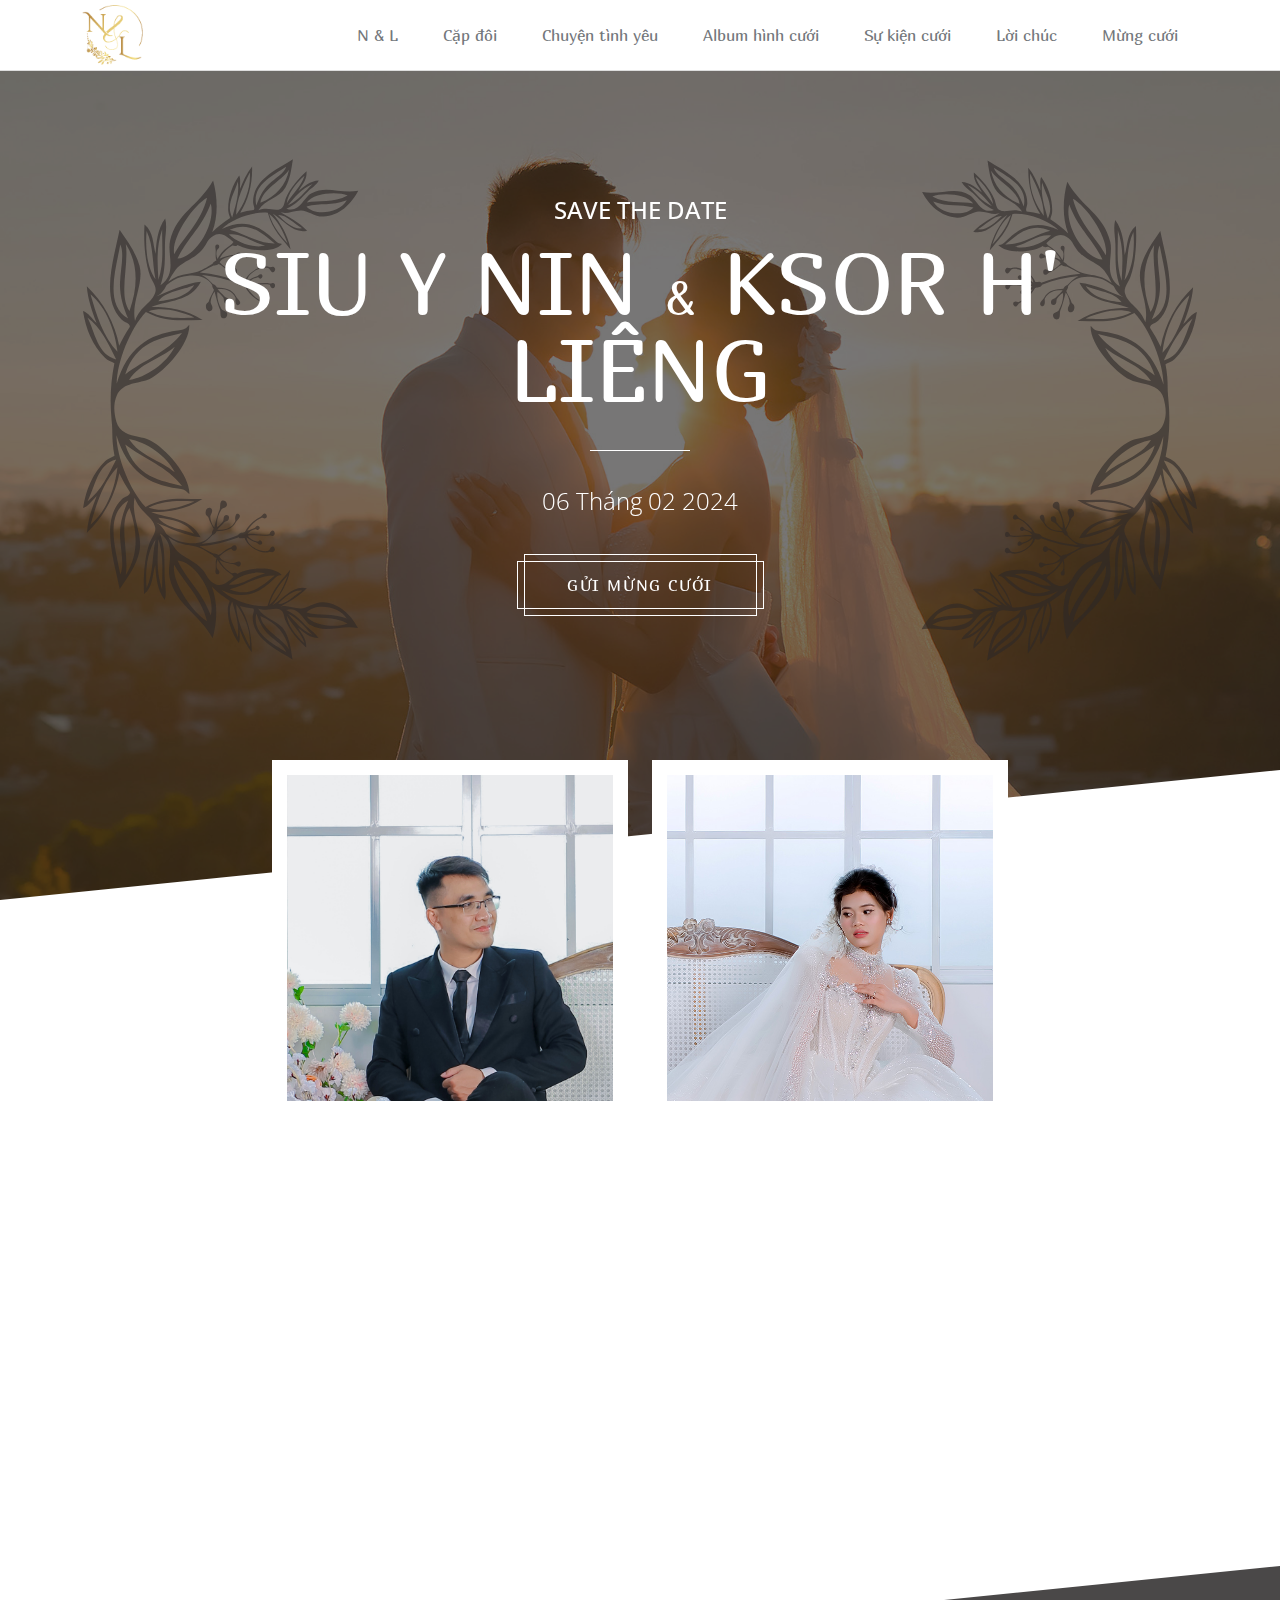
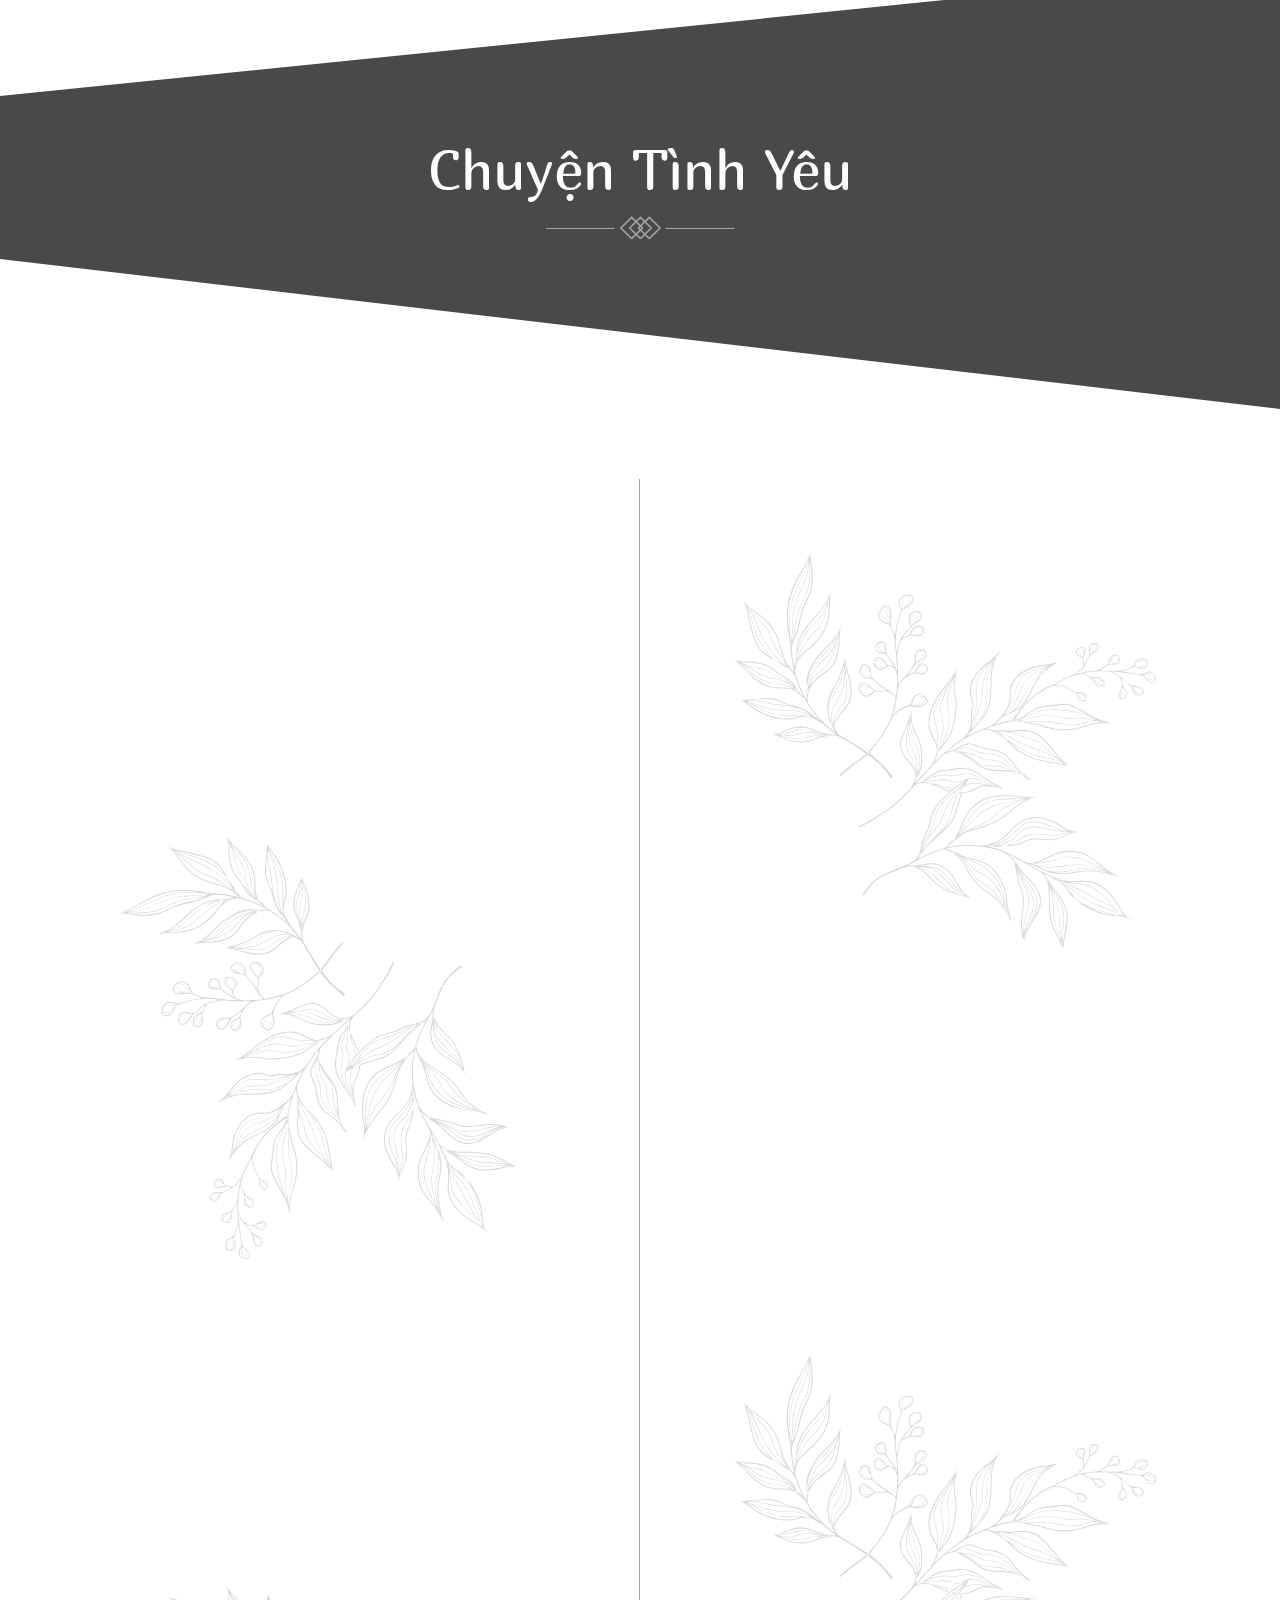
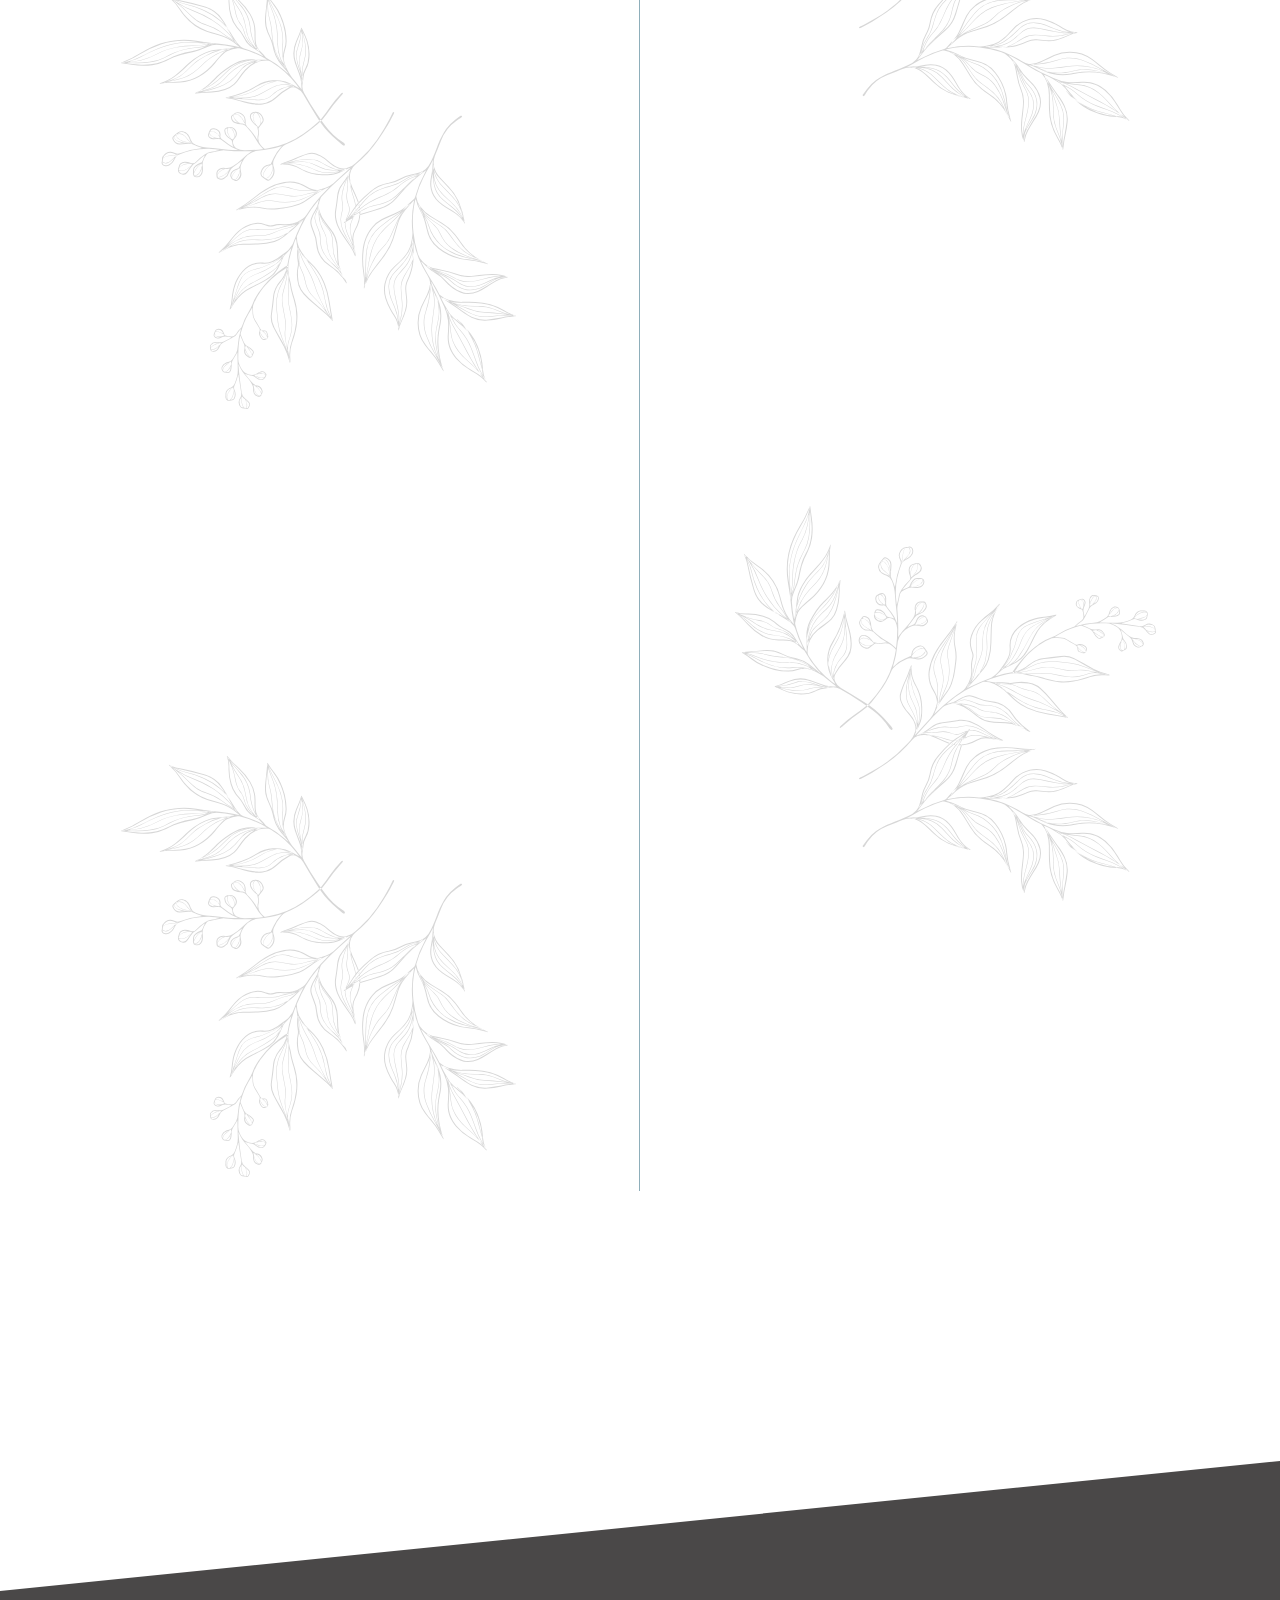
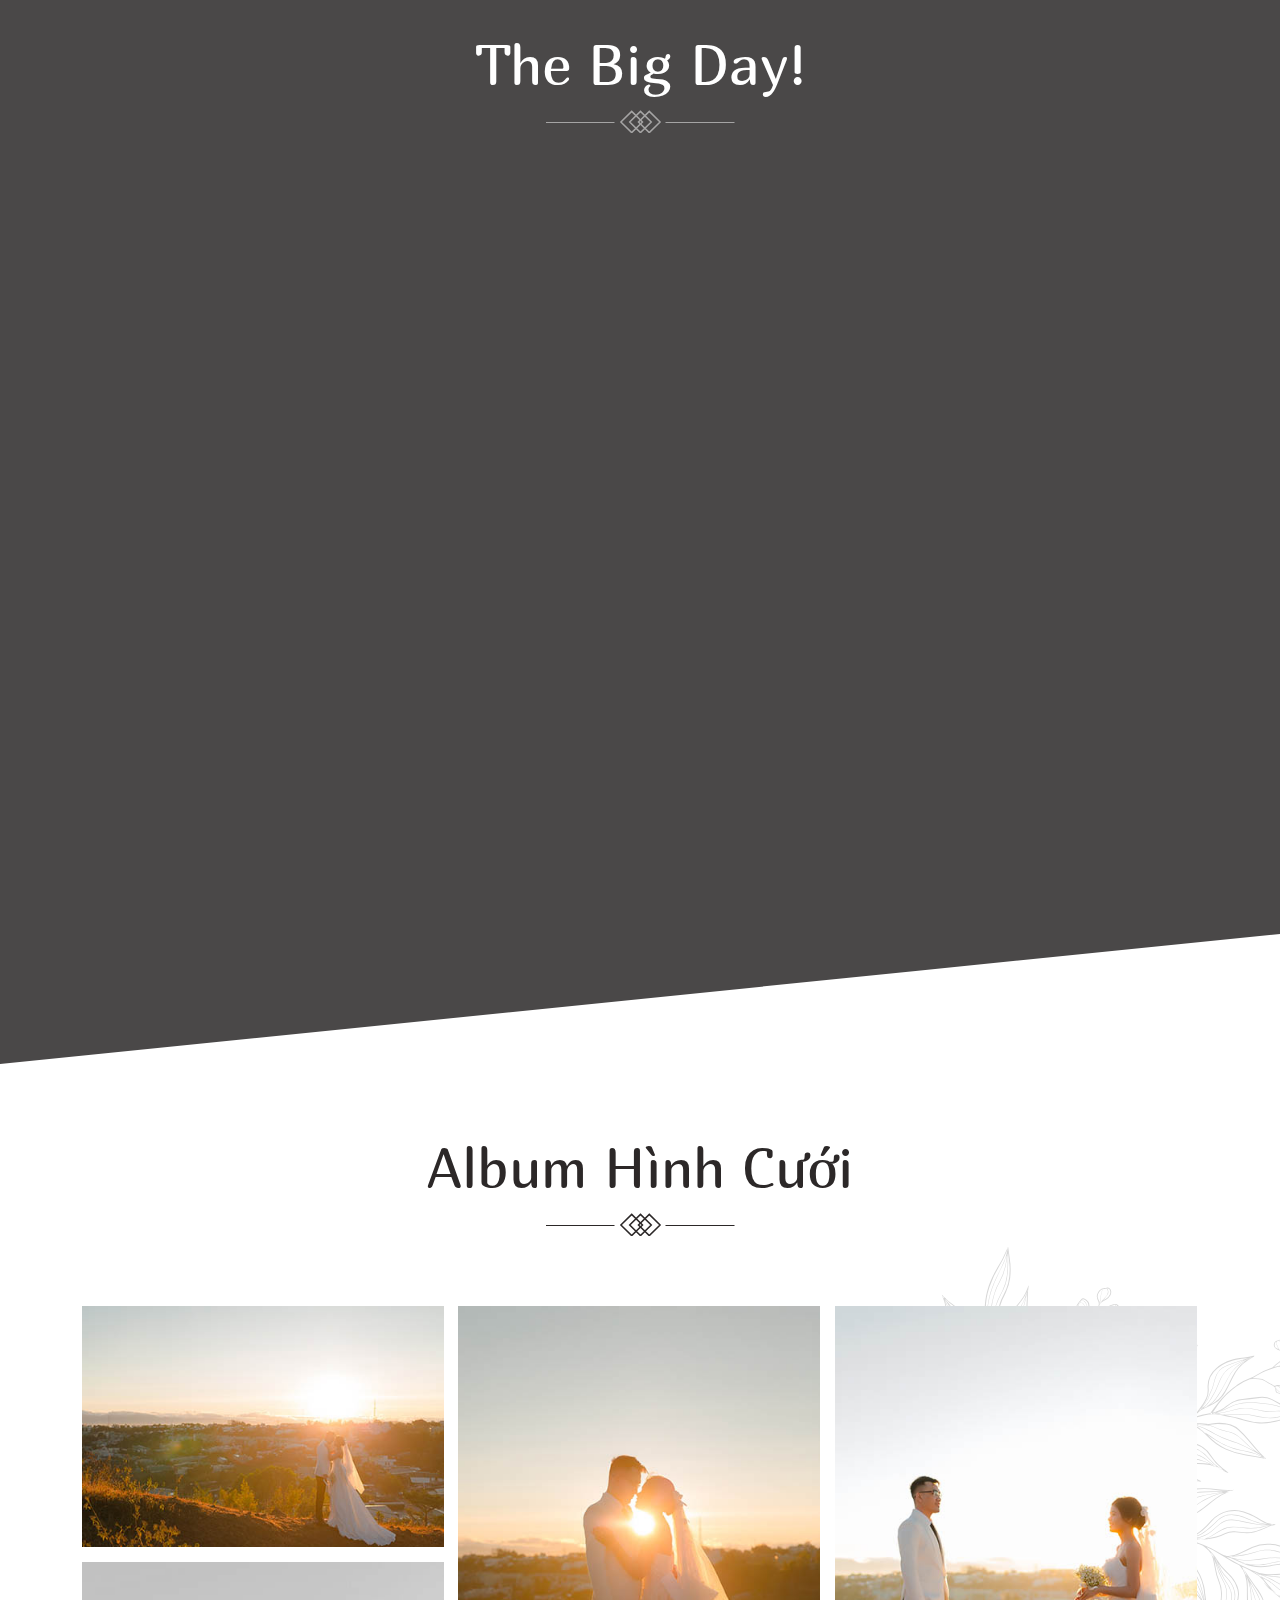
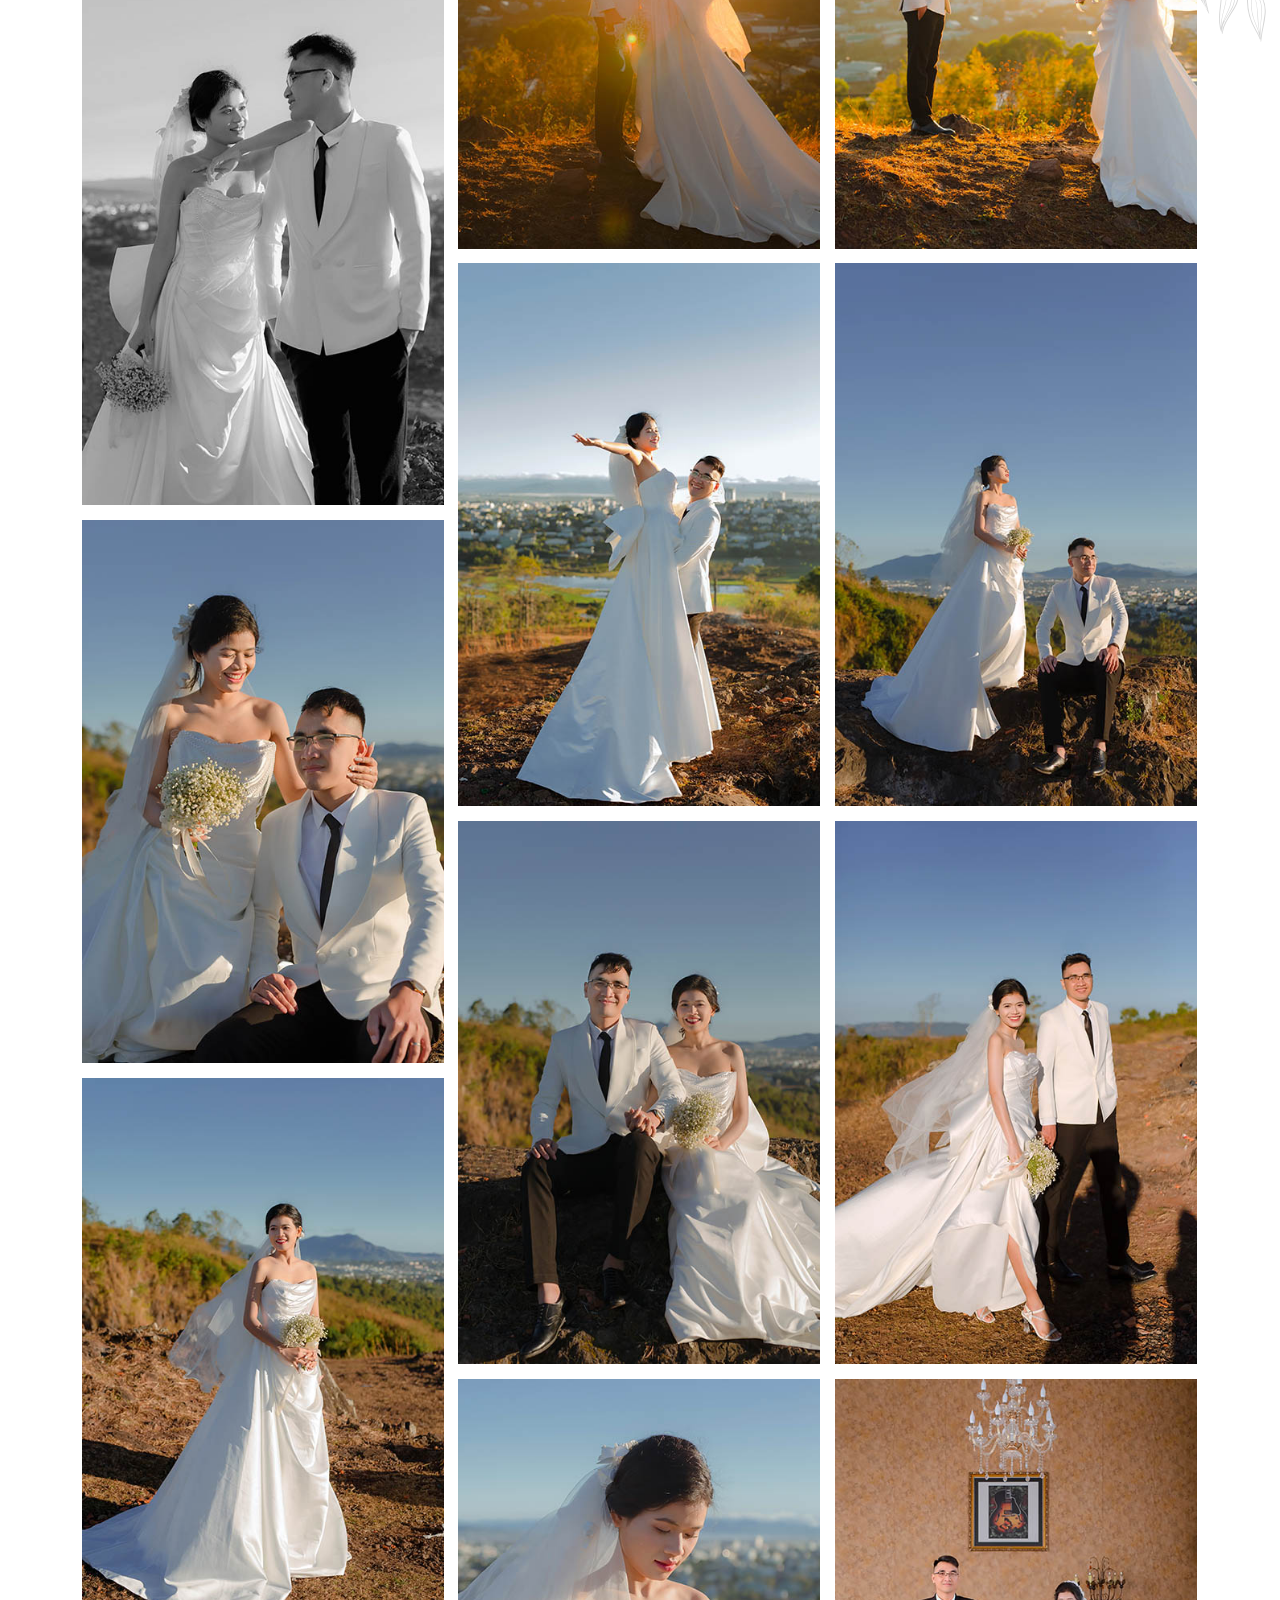
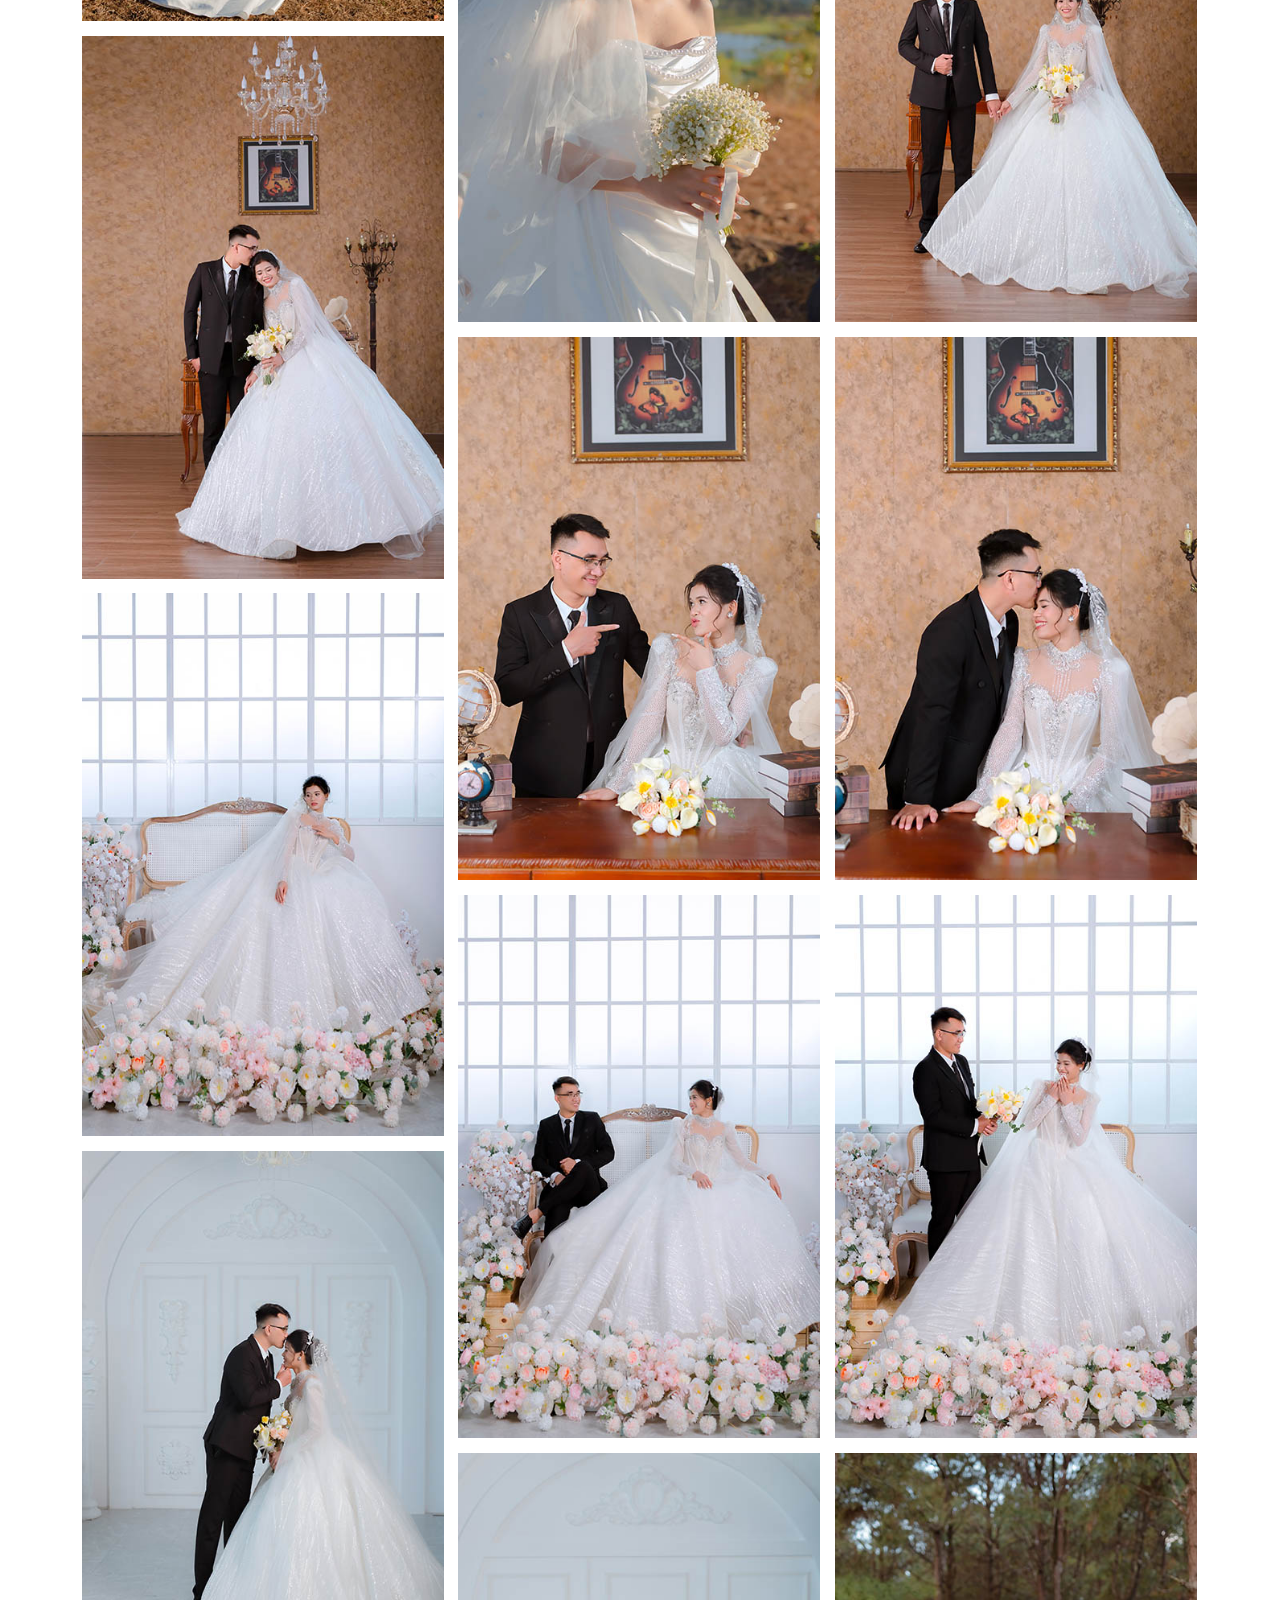
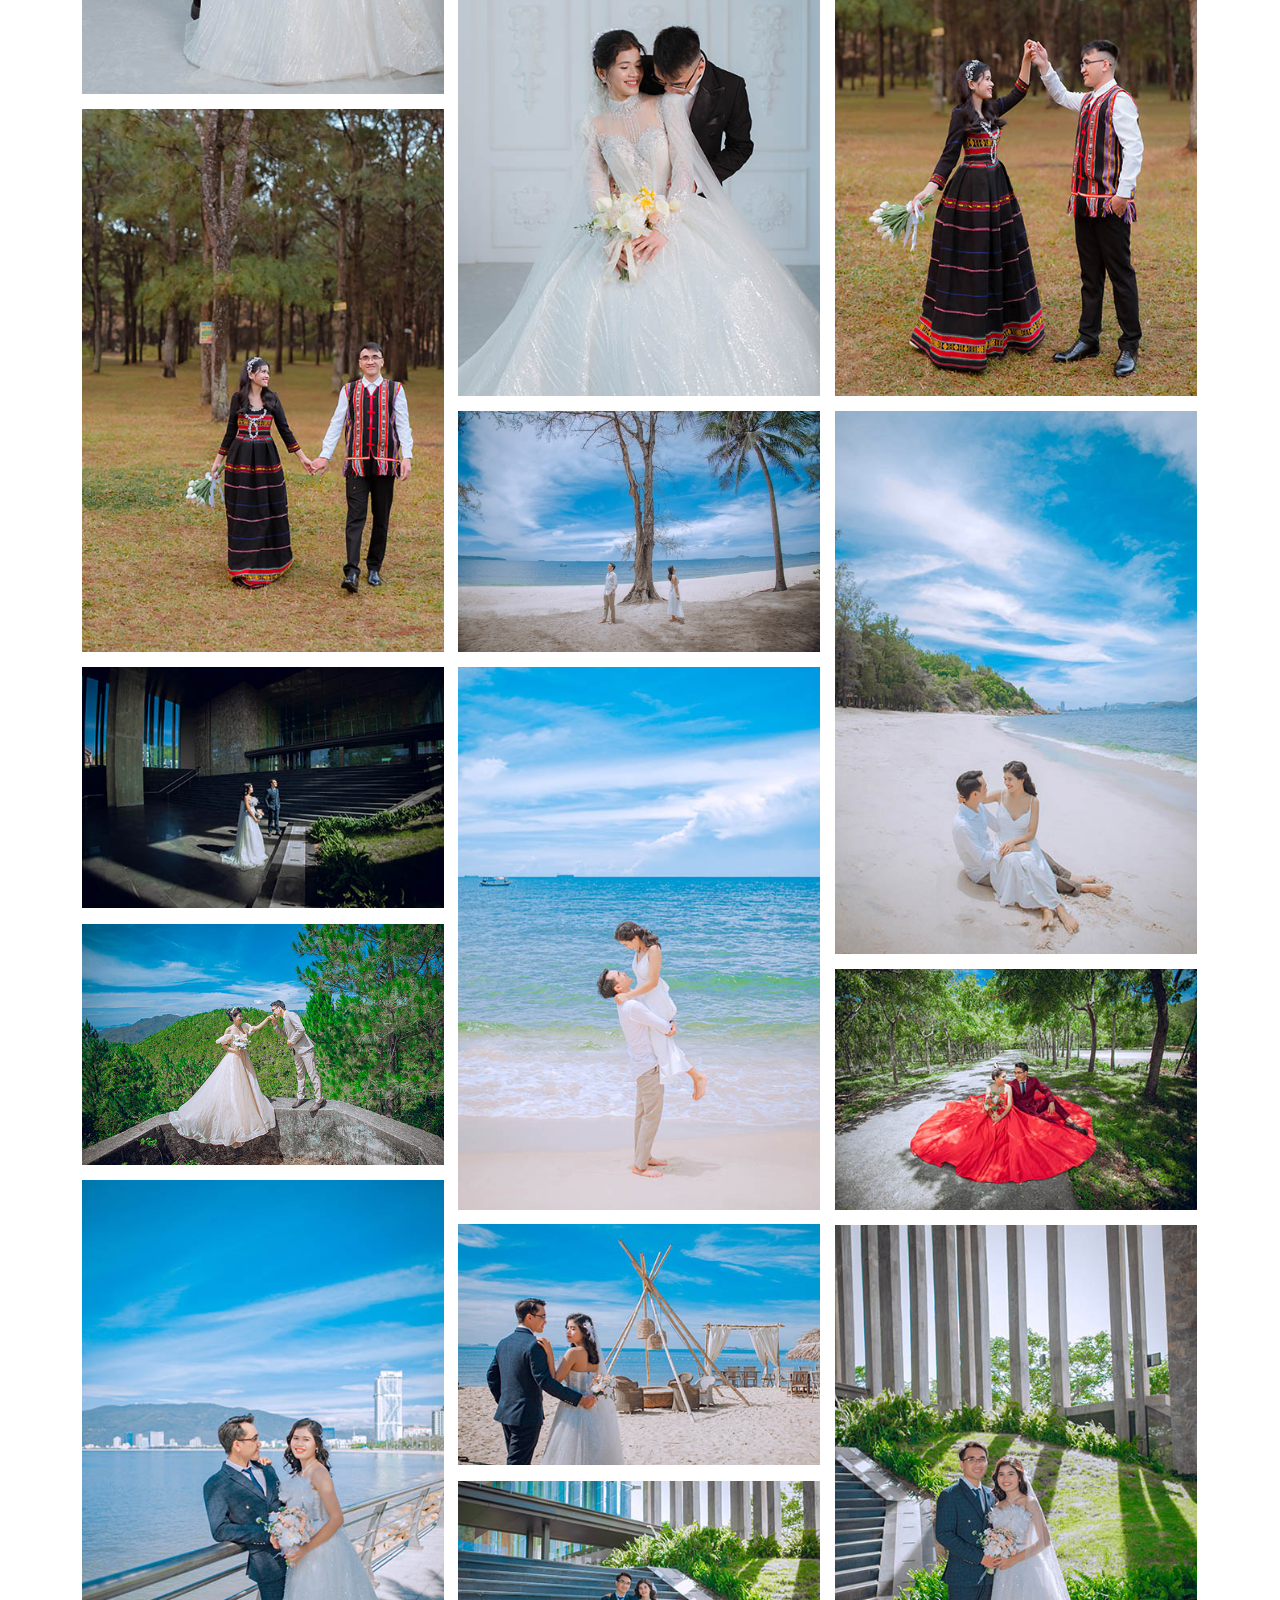
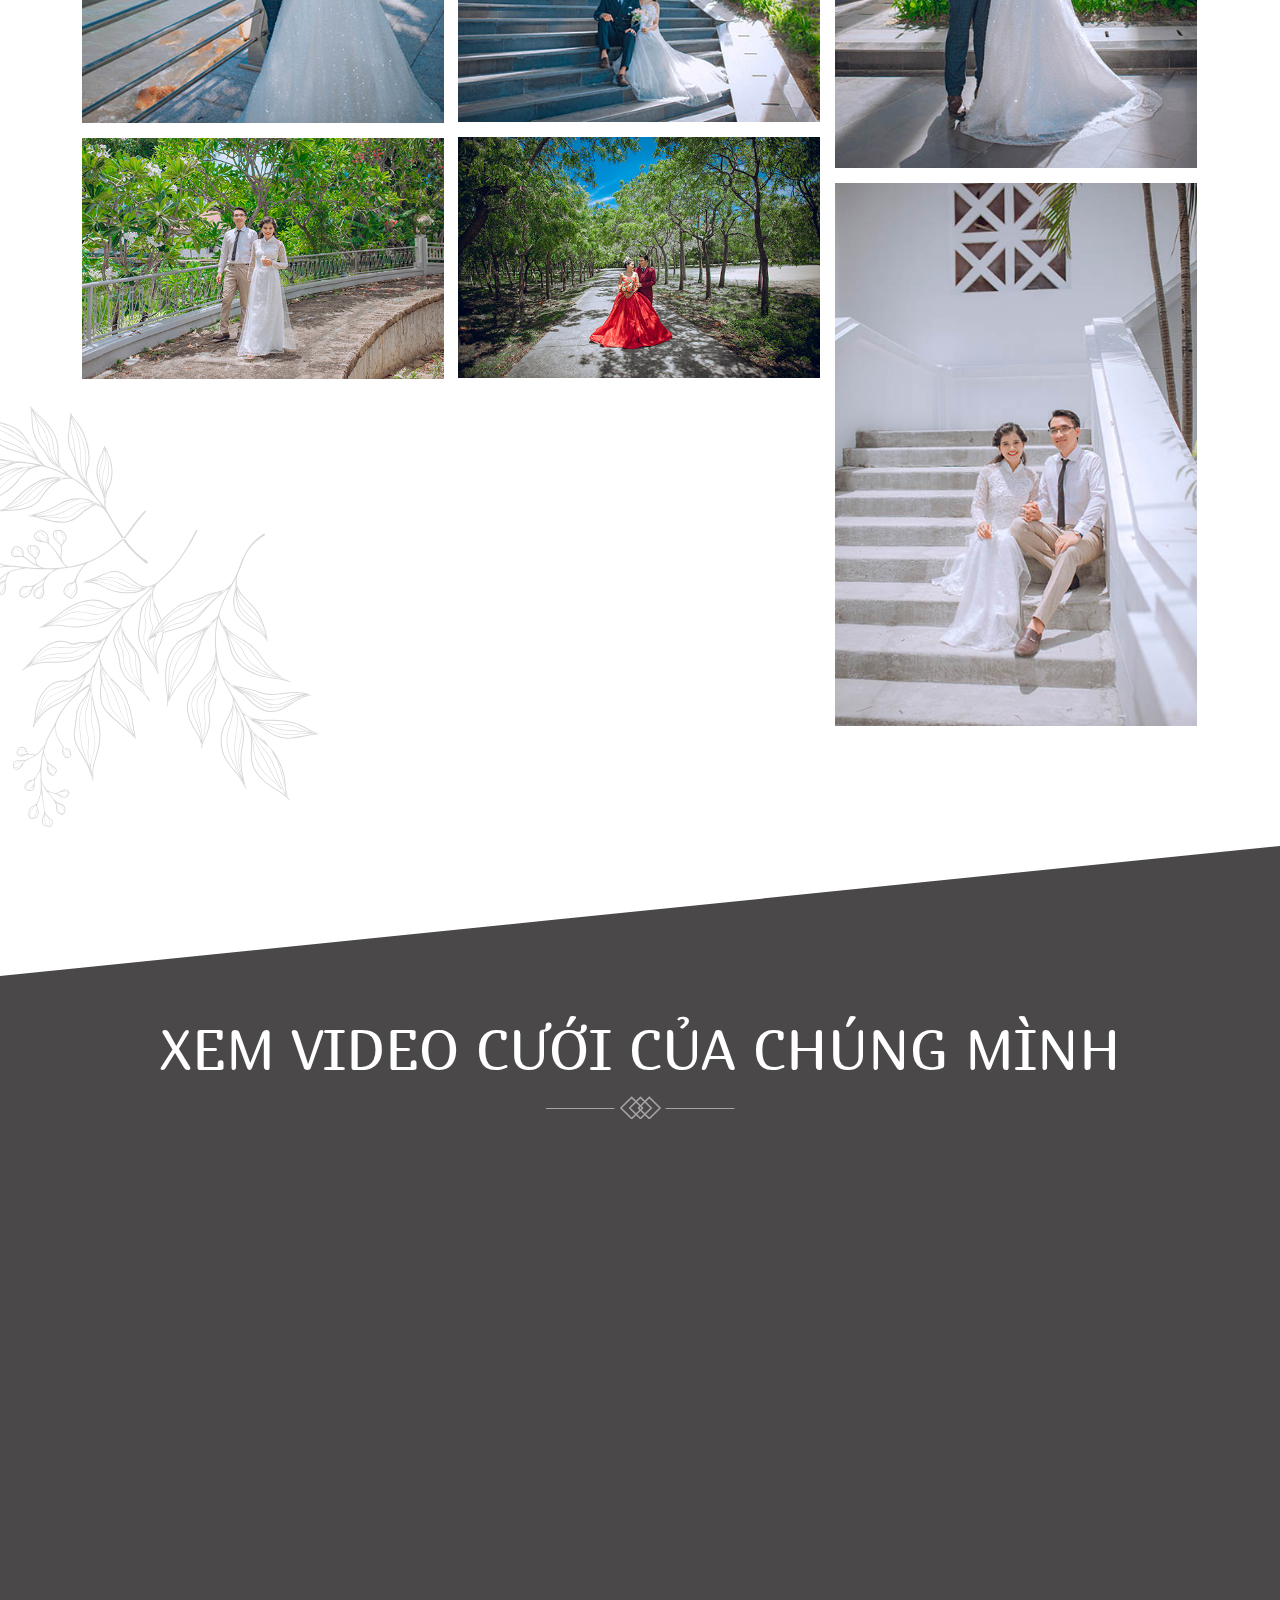
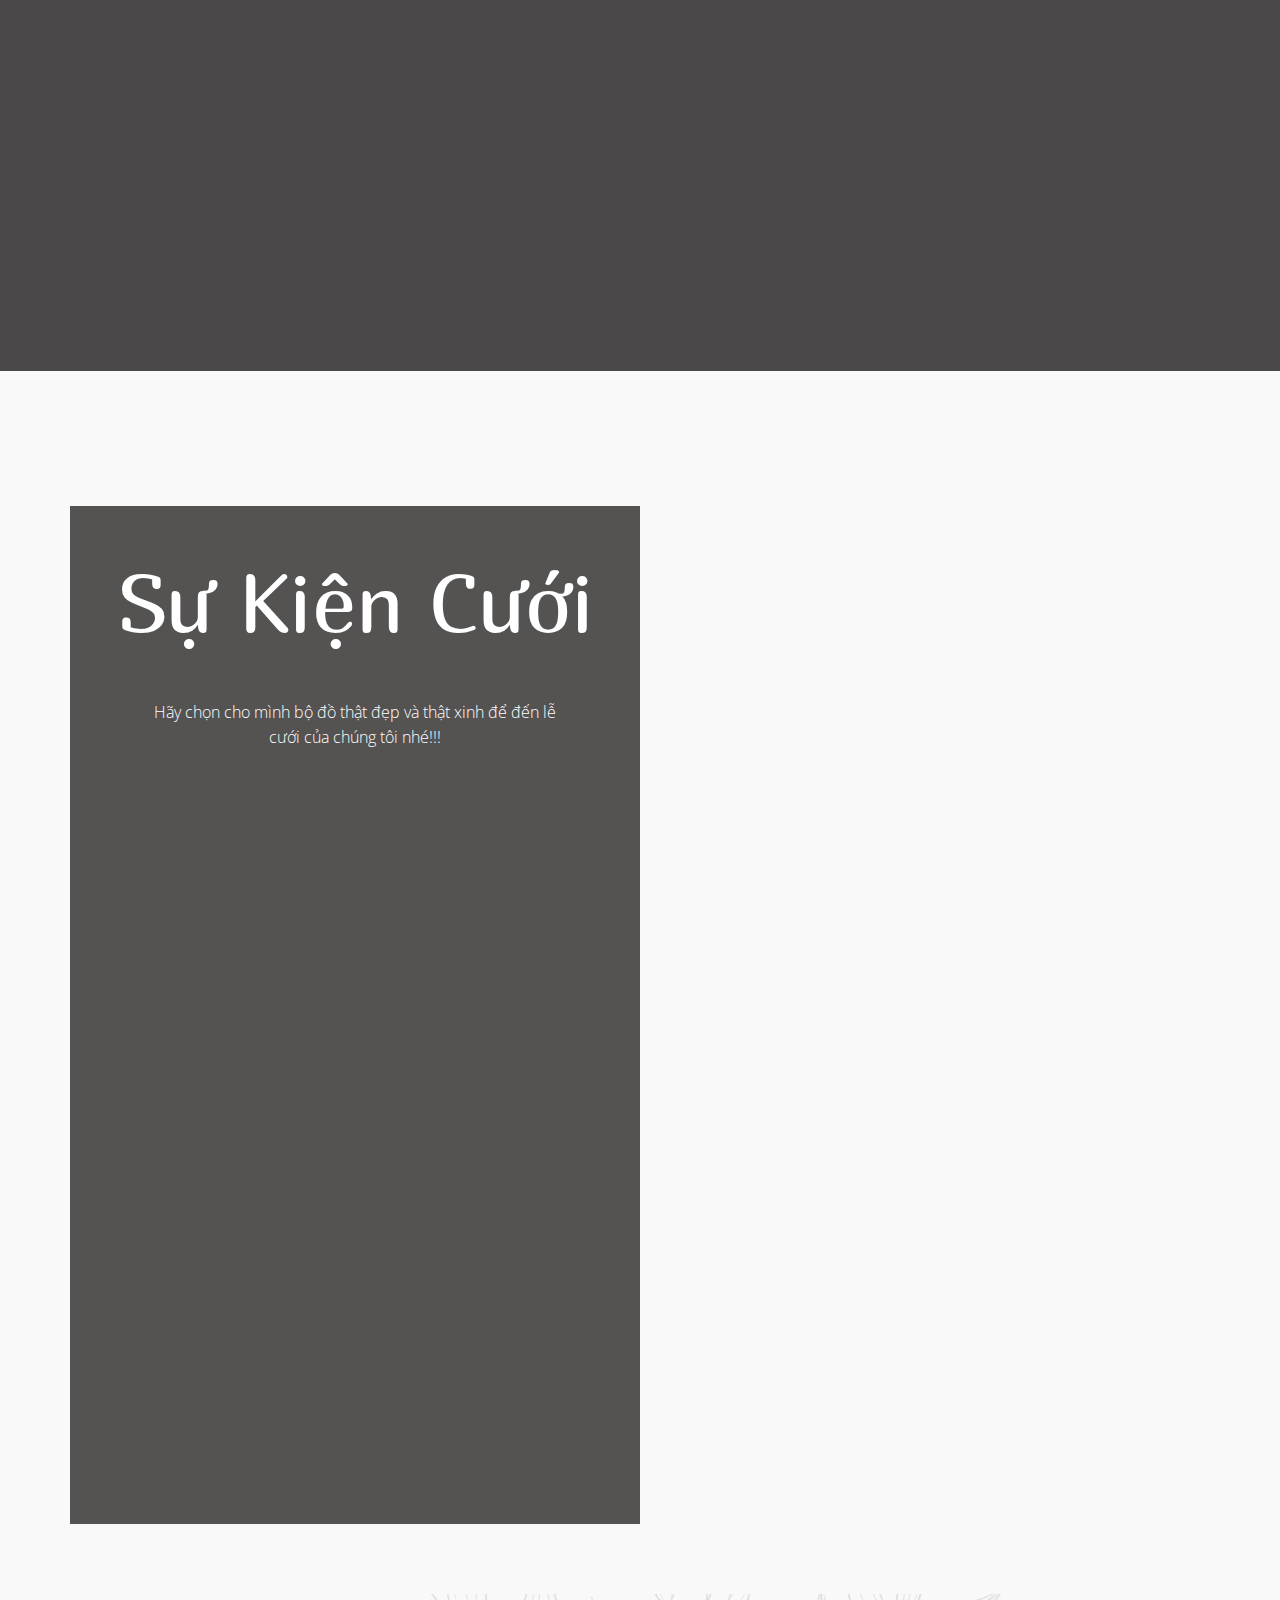
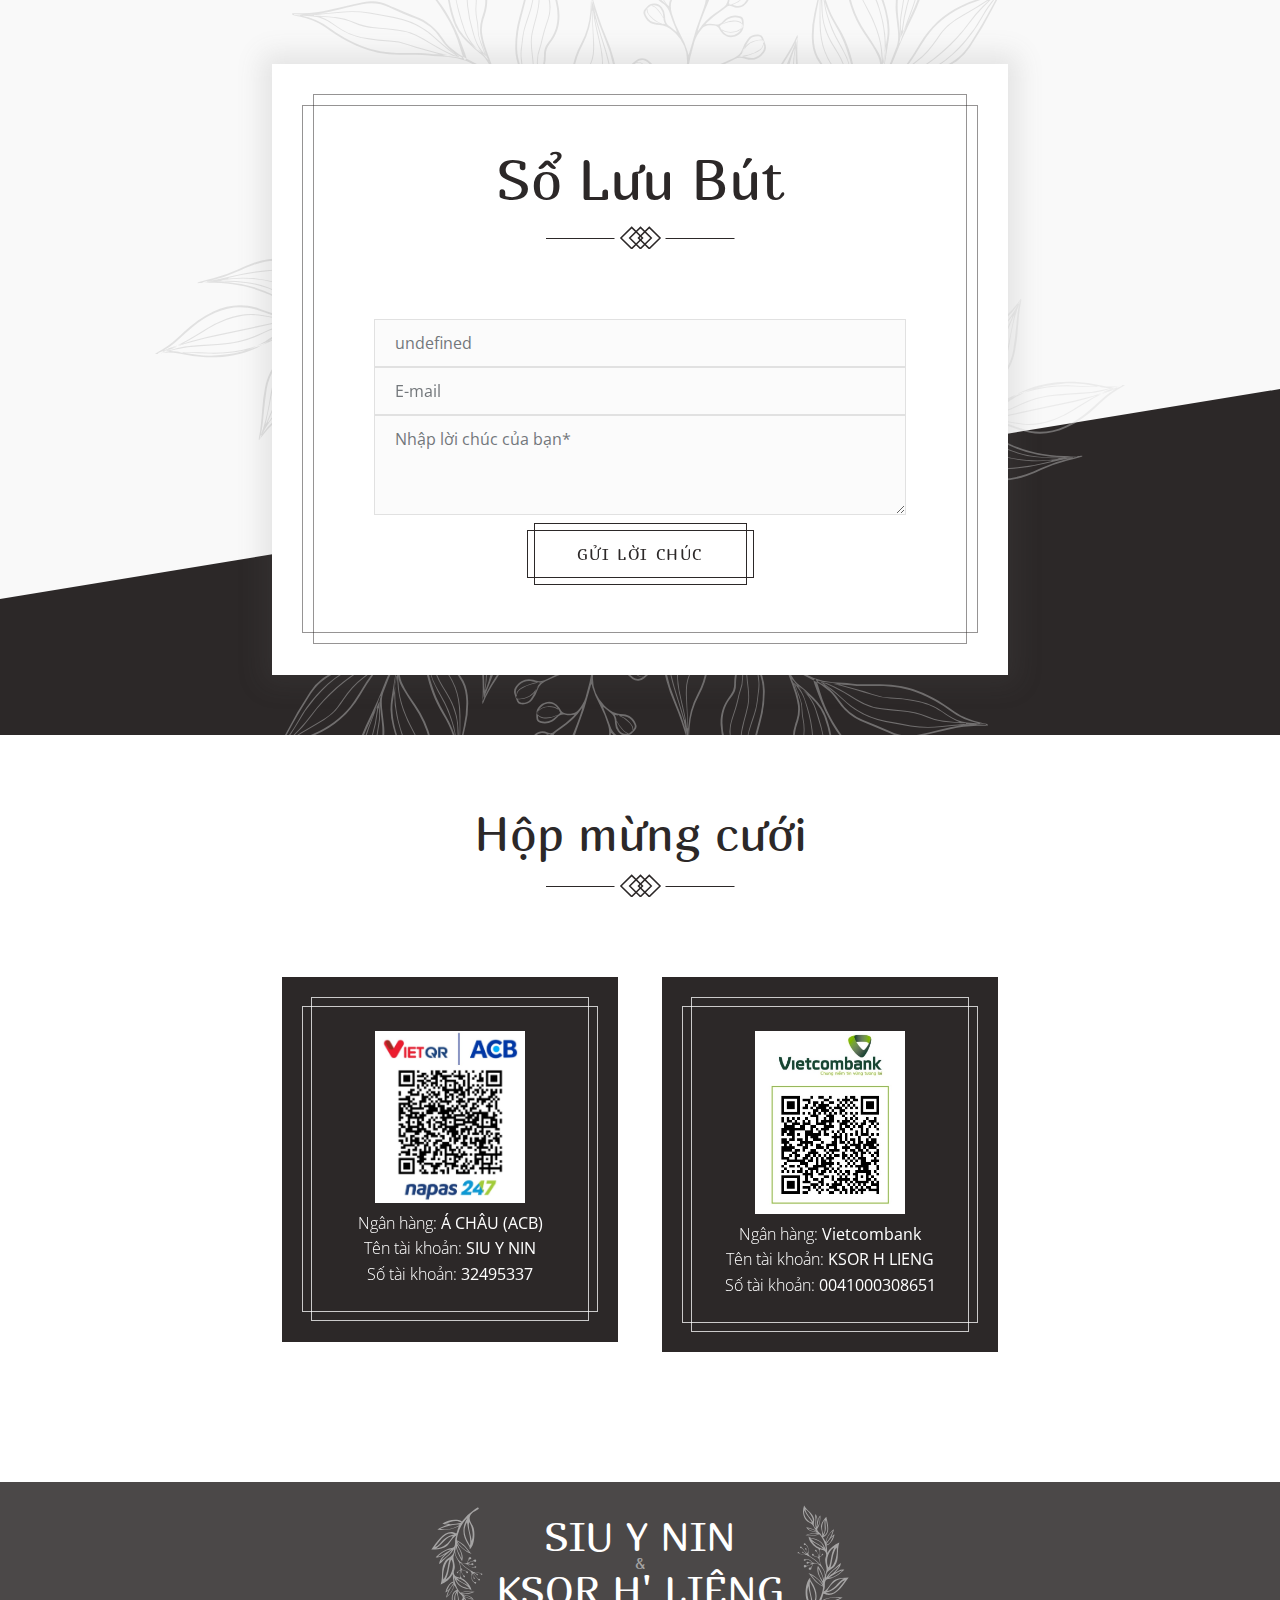
==== index.html @ 9923ee19 "add copy" ====
﻿<!DOCTYPE html>
<html lang="en">
    <head>
        <meta charset="utf-8" />
        <meta http-equiv="X-UA-Compatible" content="IE=edge" />
        <meta name="viewport" content="width=device-width, initial-scale=1" />
        <meta name="format-detection" content="telephone=no" />
        <title>SIU Y NIN &amp; KSOR H' LIÊNG Wedding!</title>
        <meta name="description" content="SIU Y NIN &amp; KSOR H' LIÊNG - Our wedding date: 2024-02-06 | Tình yêu không chỉ là một danh từ - nó là một động từ; nó còn hơn cả một cảm giác - đó là sự quan tâm, chia sẻ, giúp đỡ, hy sinh" />
        <meta name="keywords" content="Wedding" />
        <meta property="og:site_name" content="SIU Y NIN &amp; KSOR H' LIÊNG" />
        <meta property="og:type" content="website" />
        <meta property="og:title" content="SIU Y NIN &amp; KSOR H' LIÊNG Wedding site!" />
        <meta property="og:url" content="https://ninliengwedding.online" />
        <meta
            property="og:description"
            content="SIU Y NIN &amp; KSOR H' LIÊNG - Our wedding date: 2024-02-06 | Tình yêu không chỉ là một danh từ - nó là một động từ; nó còn hơn cả một cảm giác - đó là sự quan tâm, chia sẻ, giúp đỡ, hy sinh"
        />
        <meta property="og:image" content="templates/images/slider1.jpg" />
        <meta property="og:image:url" content="templates/images/slider1.jpg" />
        <meta property="og:image:secure_url" content="templates/images/slider1.jpg" />
        <!-- Fav and touch icons -->
        <link rel="shortcut icon" type="image/x-icon" href="templates/images/logo.png" />
        <link rel="manifest" href="templates/images/fav_touch_icons/manifest.json" />

         <!-- Google Web Fonts -->
        <link rel="preconnect" href="https://fonts.googleapis.com">
        <link rel="preconnect" href="https://fonts.gstatic.com" crossorigin>
        <link href="https://fonts.googleapis.com/css2?family=Open+Sans&display=swap" rel="stylesheet">
        <link href="https://fonts.googleapis.com/css2?family=Marmelad&amp;family=Oooh+Baby&amp;family=Bellota+Text&amp;display=swap" rel="stylesheet">

        <link href="templates/css/bootstrap.min.css?v=202401010" rel="stylesheet" />
        <link href="templates/css/libs.css?v=202401010" rel="stylesheet" />
        <link href="templates/css/fontawesome-all.min.css?v=202401010" rel="stylesheet" />
        <link href="templates/css/neela-icon-set.css?v=202401010" rel="stylesheet" />
        <link href="templates/css/owl.carousel.min.css?v=202401010" rel="stylesheet" />
        <link href="templates/css/style.css?v=202401010" rel="stylesheet" />
        <link href="common/calendar.css?v=202401010" rel="stylesheet" />
    </head>

    <body> 
        <!-- BEGIN WRAPPER -->
        <div id="wrapper">
            <!-- BEGIN HEADER -->
            <header id="header">
                <div class="nav-section">
                    <div class="container">
                        <div class="row">
                            <div class="col-sm-12">
                                <a href="#hero" class="nav-logo d-flex align-items-center h-100">
                                    <img src="templates/images/logo.png" height="60">
                                </a>
                                <!-- BEGIN MAIN MENU -->
                                <nav class="navbar">
                                    <ul class="nav navbar-nav">
                                        <li><a href="#top">N & L</a></li>
                                        <li><a href="#couple">Cặp đôi</a></li>
                                        <li><a href="#story">Chuyện tình yêu</a></li>
                                        <li><a href="#gallery">Album hình cưới</a></li>
                                        <li><a href="#events">Sự kiện cưới</a></li>
                                        <li><a href="#rsvp">Lời chúc</a></li>
                                        <li><a href="#donate">Mừng cưới</a></li>
                                    </ul>
                                    <button id="nav-mobile-btn"><i class="fas fa-bars"></i></button>
                                    <!-- Mobile menu button -->
                                </nav>
                                <!-- END MAIN MENU -->
                            </div>
                        </div>
                    </div>
                </div>
            </header>
            <!-- END HEADER -->

            <!-- BEGIN HERO SECTION -->
            <section id="hero" class="bg-slideshow section-divider-bottom-1">
                <div class="container">
                    <div class="row">
                        <div class="col-sm-12">
                            <div class="hero-wrapper v-center">
                                <h2 data-animation-direction="fade" data-animation-delay="600">Save the Date</h2>                    
                                <h1 class="hero-title light">
                                    <span class="d-block d-sm-inline" data-animation-direction="from-right" data-animation-delay="300">SIU Y NIN</span>
                                    <small class="d-block d-sm-inline" data-animation-direction="from-top" data-animation-delay="300">&</small>
                                    <span class="d-block d-sm-inline" data-animation-direction="from-left" data-animation-delay="300">KSOR H' LIÊNG</span>
                                </h1>
                                <div id="output" style="display: inline-block;
                                color: #fff !important;
                                font-size: 24px;"></div>
                                <div class="hero-subtitle light" data-animation-direction="fade" data-animation-delay="1000">06 Tháng 02 2024</div>
                                <div data-animation-direction="fade" data-animation-delay="1000">
                                    <a href="#donate" class="btn btn-light scrollto">Gửi mừng Cưới</a>
                                </div>
                            </div>
                        </div>
                    </div>
                </div>
            </section>
            <!-- END HERO SECTION -->

            <!-- BEGIN ABOUT US SECTION -->
            <section id="couple">
                <div class="container">
                    <div class="row about-elems-wrapper">
                        <div class="element col-xs-6 col-md-6 col-xl-4 offset-xl-2" data-animation-direction="from-left" data-animation-delay="300">
                            <div class="image">
                                <img src="templates/images/men.jpg" alt="" width="600" height="714" />
                                <div class="hover-info neela-style">
                                    <div class="content">
                                        <h3>SIU Y NIN<small>The Groom</small></h3>
                                        <p>
                                            Anh là một người hiền lành và tử tế. Anh luôn đặt tình cảm và yêu thương gia đình ...
                                            <a
                                                class="button-see"
                                                data-src="templates/images/men.jpg"
                                                data-content="Anh là một người hiền lành và tử tế. 
                                                Anh luôn đặt tình cảm và yêu thương gia đình lên hàng đầu. 
                                                Gia đình đối với anh là một trụ cột vững chắc nhất và là một nơi bình yên 
                                                không thể nào so sánh được với bất cứ điều gì. Yêu em."
                                                data-instagram=""
                                                data-twitter=""
                                                data-facebook="https://www.facebook.com/siuynin"
                                                data-name="SIU Y NIN"
                                                style="font-size: 14px; cursor: pointer;"
                                            >
                                                Xem thêm<i class="bi bi-arrow-down-short"></i>
                                            </a>
                                        </p>
                                        <ul class="sn-icons">
                                            <li>
                                                <a href="https://www.facebook.com/siuynin"><i class="fab fa-facebook-square"></i></a>
                                            </li>
                                        </ul>
                                    </div>
                                </div>
                            </div>
                        </div>
                        <div class="divider-about-us" data-animation-direction="fade" data-animation-delay="500">
                            <i class="icon-two-hearts"></i>
                        </div>
                        <div class="element col-xs-6 col-md-6 col-xl-4" data-animation-direction="from-right" data-animation-delay="400">
                            <div class="image">
                                <img src="templates/images/women.jpg" alt="" width="600" height="714" />
                                <div class="hover-info neela-style">
                                    <div class="content">
                                        <h3>KSOR H' LIÊNG<small>The Bride</small></h3>
                                        <p>
                                            Em là cô gái với nhiều mơ mộng. Là một người hay cười, 
                                                sống vui tươi, thích đi du lịch và yêu thiên nhiên.                                            <a
                                                class="button-see"
                                                data-src="templates/images/women.jpg"
                                                data-content="Em là cô gái với nhiều mơ mộng. Là một người hay cười, 
                                                sống vui tươi, thích đi du lịch và yêu thiên nhiên. 
                                                Em ước mơ có 1 mái ấm hạnh phúc, cùng chồng mình làm nên những điều đẹp đẽ
                                                của phần còn lại của cuộc đời. Yêu anh."
                                                data-instagram=""
                                                data-twitter=""
                                                data-facebook="https://www.facebook.com/lieng.korsarr"
                                                data-name="KSOR H' LIÊNG"
                                                style="font-size: 14px; cursor: pointer;"
                                            >
                                                Xem thêm<i class="bi bi-arrow-down-short"></i>
                                            </a>
                                        </p>
                                        <ul class="sn-icons">
                                            <li>
                                                <a href="https://www.facebook.com/lieng.korsarr"><i class="fab fa-facebook-square"></i></a>
                                            </li>
                                        </ul>
                                    </div>
                                </div>
                            </div>
                        </div>
                    </div>

                    <div class="row">
                        <div class="about-us-desc col-lg-8 offset-lg-2" data-animation-direction="from-bottom" data-animation-delay="300">
                            <h3>We are Getting Married</h3>
                            <p>
                                Thật vui vì được gặp và đón tiếp các bạn trong một dịp đặc biệt như đám cưới của chúng tôi. Chúng tôi muốn gửi đến bạn những lời cảm ơn sâu sắc nhất và để bạn biết chúng tôi rất hạnh phúc khi thấy bạn ở đó.
                                Cảm ơn các bạn rất nhiều vì sự hiện diện cùng những lời chúc tốt đẹp mà bạn đã dành cho chúng tôi!
                            </p>
                            <p class="groom-bride-signature"><span>Siu Y Nin</span> & <span>Ksor H' Liêng</span></p>
                             <div class="parent-info-group">
                                <div class="parent-infos">
                                    <div class="parent-info"><span class="parent-title">Con ông:</span> <span class="parent-name">Ơi Riben (Ama Nin)                                    </span></div>

                                    <div class="parent-info"><span class="parent-title">Con bà:</span> <span class="parent-name">Yă Riben (Ami Nin)                                    </span></div>
                                </div>

                                <div class="parent-infos">
                                    <div class="parent-info"><span class="parent-title">Con ông:</span> <span class="parent-name">Ơi Trúk (Ama Phong)                                    </span></div>

                                    <div class="parent-info"><span class="parent-title">Con bà:</span> <span class="parent-name">Yă Trúk (Ami Phong)                                    </span></div>
                                </div>
                            </div>
                        </div>
                    </div>
                </div>
            </section>
            <!-- END ABOUT US SECTION -->

            <!-- BEGIN OUR STORY TITLE SECTION -->
            <section
                id="our-story-title"
                class="parallax-background bg-color-overlay section-divider-bottom-2 padding-divider-top"
                style="background-image: url(templates/images/bg3.jpg);"
            >
                <div class="section-divider-top-1 off-section"></div>
                <!-- The class "section-divider-top-1" can also be applied to the tag <section>. In this case, it was added on a new <div> because the tag <section> have all pseudo elements (::after and ::before) in use. -->
                <div class="container">
                    <div class="row">
                        <div class="col-sm-12">
                            <h1 class="section-title light">Chuyện Tình Yêu</h1>
                        </div>
                    </div>
                </div>
            </section>
            <!-- END OUR STORY TITLE SECTION -->

            <!-- BEGIN TIMELINE SECTION -->
            <section id="story">
                <div class="container">
                    <div class="row">
                        <div class="col-md-12 col-lg-10 offset-lg-1 col-xl-8 offset-xl-2">
                            <div class="timeline">
                                <div class="year" data-animation-direction="from-top" data-animation-delay="250">
                                    <span class="neela-style">December 31 2022</span>
                                </div>
                                <div class="gallery-container">
                                    <div class="timeline-gallery-wrapper" data-animation-direction="from-left" data-animation-delay="250">
                                        <div class="timeline-gallery-del">
                                            <div class="item text-center">
                                                <!--<a class="hover-img" href="https://phamdatnguyennhung.iwedding.info/templates/images/timeline-slider-img1.jpg" data-lightbox="gallery-timeline" title="Our Vacations"><span class="btn btn-light btn-sm">+</span></a>-->
                                                <img src="templates/images/story0.jpeg" alt="Chúng ta sinh ra là để hạnh phúc" class="w-100 h-auto" style="max-width: 500px;" />
                                            </div>
                                        </div>
                                    </div>

                                    <div class="description-wrapper" data-animation-direction="from-bottom" data-animation-delay="250">
                                        <div class="description">
                                            <div class="neela-style">
                                                <h4> Chúng ta sinh ra là để hạnh phúc</h4>
                                                <p>
                                                "Cùng nhau" là một từ rất lãng mạn.<br>
                                                Cùng nhau trưởng thành, cùng nhau già đi, cùng nhau đi khắp thế gian, cùng nhau về chung một nhà.
                                                </p>
                                            </div>
                                        </div>
                                    </div>
                                </div>
                                <div class="year" data-animation-direction="from-top" data-animation-delay="250">
                                    <span class="neela-style">May 1 2023</span>
                                </div>
                                <div class="gallery-container">
                                    <div class="timeline-gallery-wrapper" data-animation-direction="from-left" data-animation-delay="250">
                                        <div class="timeline-gallery-del">
                                            <div class="item text-center">
                                                <!--<a class="hover-img" href="https://phamdatnguyennhung.iwedding.info/templates/images/timeline-slider-img1.jpg" data-lightbox="gallery-timeline" title="Our Vacations"><span class="btn btn-light btn-sm">+</span></a>-->
                                                <img src="templates/images/story1.jpg" alt="Đánh dấu bước ngoạt cho cuộc đời của nhau" class="w-100 h-auto" style="max-width: 500px;" />
                                            </div>
                                        </div>
                                    </div>

                                    <div class="description-wrapper" data-animation-direction="from-bottom" data-animation-delay="250">
                                        <div class="description">
                                            <div class="neela-style">
                                                <h4>Đánh dấu bước ngoạt cho cuộc đời của nhau.</h4>
                                                <p>
                                                    Mỗi ngày, tình yêu của anh dành cho em lại càng lớn hơn, đến mức mà anh không thể nào diễn tả bằng lời. Hãy cho anh cơ hội được ở bên em, che chở và bao bọc em trong vòng tay của anh nhé!
                                                </p>
                                            </div>
                                        </div>
                                    </div>
                                </div>
                                <div class="year" data-animation-direction="from-top" data-animation-delay="250">
                                    <span class="neela-style">January 16 2024</span>
                                </div>
                                <div class="gallery-container">
                                    <div class="timeline-gallery-wrapper" data-animation-direction="from-left" data-animation-delay="250">
                                        <div class="timeline-gallery-del">
                                            <div class="item text-center">
                                                <!--<a class="hover-img" href="https://phamdatnguyennhung.iwedding.info/templates/images/timeline-slider-img1.jpg" data-lightbox="gallery-timeline" title="Our Vacations"><span class="btn btn-light btn-sm">+</span></a>-->
                                                <img src="templates/images/story3.jpg" alt="Ngày đi đăng ký kết hôn" class="w-100 h-auto" style="max-width: 500px;" />
                                            </div>
                                        </div>
                                    </div>
                                    <div class="description-wrapper" data-animation-direction="from-bottom" data-animation-delay="250">
                                        <div class="description">
                                            <div class="neela-style">
                                                <h4>Ngày đi đăng ký kết hôn</h4>
                                                <p>
                                                     Sau bao nhiêu chờ đợi, cuối cùng ngày này cũng tới. Cảm ơn vì mình đã luôn là một phần trong cuộc
                                                    sống của nhau. Anh và em không chỉ là người yêu mà chúng ta còn là tri kỷ. Từ giây phút này trở đi em chính là vợ của anh và sau này sẽ là mẹ của các con anh.
                                                </p>
                                            </div>
                                        </div>
                                    </div>
                                </div>
                            </div>
                            <div class="timeline_footer">
                                <div data-animation-direction="from-top" data-animation-delay="250"><i class="icon-diamond-ring"></i></div>
                                <div class="punchline" data-animation-direction="from-bottom" data-animation-delay="250">
                                    <small>This is where our FOREVER BEGINS!</small>
                                </div>
                            </div>
                        </div>
                    </div>
                </div>
            </section>
            <!-- END TIMELINE SECTION -->
            <!-- BEGIN THE WEDDING SECTION -->
            <section
                id="invitation"
                class="parallax-background bg-color-overlay padding-divider-top section-divider-bottom-1"
                style="background-image: url(templates/images/bg1.jpg);"
            >
                <div class="section-divider-top-1 off-section"></div>
                <!-- The class "section-divider-top-1" can also be applied to the tag <section>. In this case, it was added on a new <div> because the tag <section> have all pseudo elements (::after and ::before) in use. -->
                <div class="container">
                    <div class="row">
                        <div class="col-sm-12">
                            <h1 class="section-title light">The Big Day!</h1>
                        </div>
                    </div>
                    <div class="row">
                        <div class="col-md-12 col-lg-10 offset-lg-1 col-xl-8 offset-xl-2 center">
                            <div class="invite neela-style" data-animation-direction="from-left" data-animation-delay="100">
                                <div class="invite_title">
                                    <div class="text">
                                        Save<small>the</small>Date
                                    </div>
                                </div>
                                <div class="invite_info px-2 px-lg-4">
                                    <h2 class="fs-1">SIU Y NIN <small>&</small> KSOR H' LIÊNG</h2>

                                    <div> 
                                    Bữa tiệc sẽ trọn ven hơn nếy có sự diện của bạn <div style="display: inline-block;" id="output"></div>, hãy để lại xác nhận tham dự để tụi mình sắp xếp và đón tiếp chu đáo nhất nhé! ❤️❤️
                                </div>
                                    <div class="center m-0 mt-2">
                                        <a href="#rsvp" class="btn btn-primary reverse scrollto text-white px-2" style="min-width: 240px; max-width: 240px;">Gửi lời chúc</a>
                                    </div>
                                    <div class="center m-0">
                                        <a href="rsvp.html" target="_blank" class="btn btn-primary reverse text-white px-2 mt-2" style="min-width: 240px; max-width: 240px;">Xác nhận tham dự</a>
                                    </div>
                                    <div class="date">06 Tháng 02 2024</div>
                                    <div class="count-down-clock">
                                        <div id="clock" data-date="2024-02-06 08:00:00" data-text-day="Ngày" data-text-hour="Giờ" data-text-minute="Phút" data-text-second="Giây"><div class="box"><div>NaN</div> <span>Ngày</span> </div><div class="box"><div>NaN</div> <span>Giờ</span> </div><div class="box"><div>NaN</div> <span>Phút</span> </div><div class="box"><div>NaN</div> <span>Giây</span> </div></div>                                    </div>
                                </div>
                            </div>
                        </div>
                    </div>
                </div>
            </section>
            <!-- END THE WEDDING SECTION -->
            <style>
                .fs-1 {
                    font-size: calc(1.075rem + 1.1vw)!important;
                }
            </style>
            <!-- BEGIN GALLERY SECTION -->
            <section id="gallery">
                <div class="container">
                    <div class="row">
                        <div class="col-sm-12">
                            <h1 class="section-title">Album Hình Cưới</h1>
                            <!--<div class="center m-0 mt-2 mb-2">-->
                            <!--</div>-->
                        </div>
                    </div>
                </div>

                <div class="container">
                    <div class="row">
                        <div class="col col-xs-12">
                            <div class="gallery-container gallery-fancybox masonry-gallery">
                                
                                <div class="grid grid-item">
                                    <a href="templates/images/large/12.jpg" class="fancybox" data-fancybox-group="gall-1">
                                        <img src="templates/images/small/12.jpg" alt="" class="img img-responsive" />
                                    </a>
                                </div>
                                <div class="grid grid-item">
                                    <a href="templates/images/large/13.jpg" class="fancybox" data-fancybox-group="gall-1">
                                        <img src="templates/images/small/13.jpg" alt="" class="img img-responsive" />
                                    </a>
                                </div>
                                <div class="grid grid-item">
                                    <a href="templates/images/large/14.jpg" class="fancybox" data-fancybox-group="gall-1">
                                        <img src="templates/images/small/14.jpg" alt="" class="img img-responsive" />
                                    </a>
                                </div>
                                <div class="grid grid-item">
                                    <a href="templates/images/large/15.jpg" class="fancybox" data-fancybox-group="gall-1">
                                        <img src="templates/images/small/15.jpg" alt="" class="img img-responsive" />
                                    </a>
                                </div>
                                <div class="grid grid-item">
                                    <a href="templates/images/large/16.jpg" class="fancybox" data-fancybox-group="gall-1">
                                        <img src="templates/images/small/16.jpg" alt="" class="img img-responsive" />
                                    </a>
                                </div>
                                <div class="grid grid-item">
                                    <a href="templates/images/large/17.jpg" class="fancybox" data-fancybox-group="gall-1">
                                        <img src="templates/images/small/17.jpg" alt="" class="img img-responsive" />
                                    </a>
                                </div>
                                <div class="grid grid-item">
                                    <a href="templates/images/large/18.jpg" class="fancybox" data-fancybox-group="gall-1">
                                        <img src="templates/images/small/18.jpg" alt="" class="img img-responsive" />
                                    </a>
                                </div>
                                <div class="grid grid-item">
                                    <a href="templates/images/large/19.jpg" class="fancybox" data-fancybox-group="gall-1">
                                        <img src="templates/images/small/19.jpg" alt="" class="img img-responsive" />
                                    </a>
                                </div>
                                <div class="grid grid-item">
                                    <a href="templates/images/large/20.jpg" class="fancybox" data-fancybox-group="gall-1">
                                        <img src="templates/images/small/20.jpg" alt="" class="img img-responsive" />
                                    </a>
                                </div>
                                <div class="grid grid-item">
                                    <a href="templates/images/large/21.jpg" class="fancybox" data-fancybox-group="gall-1">
                                        <img src="templates/images/small/21.jpg" alt="" class="img img-responsive" />
                                    </a>
                                </div>
                                <div class="grid grid-item">
                                    <a href="templates/images/large/22.jpg" class="fancybox" data-fancybox-group="gall-1">
                                        <img src="templates/images/small/22.jpg" alt="" class="img img-responsive" />
                                    </a>
                                </div>
                                <div class="grid grid-item">
                                    <a href="templates/images/large/1.jpg" class="fancybox" data-fancybox-group="gall-1">
                                        <img src="templates/images/small/1.jpg" alt="" class="img img-responsive" />
                                    </a>
                                </div>
                                <div class="grid grid-item">
                                    <a href="templates/images/large/2.jpg" class="fancybox" data-fancybox-group="gall-1">
                                        <img src="templates/images/small/2.jpg" alt="" class="img img-responsive" />
                                    </a>
                                </div>
                                <div class="grid grid-item">
                                    <a href="templates/images/large/3.jpg" class="fancybox" data-fancybox-group="gall-1">
                                        <img src="templates/images/small/3.jpg" alt="" class="img img-responsive" />
                                    </a>
                                </div>
                                <div class="grid grid-item">
                                    <a href="templates/images/large/4.jpg" class="fancybox" data-fancybox-group="gall-1">
                                        <img src="templates/images/small/4.jpg" alt="" class="img img-responsive" />
                                    </a>
                                </div>
                                <div class="grid grid-item">
                                    <a href="templates/images/large/5.jpg" class="fancybox" data-fancybox-group="gall-1">
                                        <img src="templates/images/small/5.jpg" alt="" class="img img-responsive" />
                                    </a>
                                </div>
                                <div class="grid grid-item">
                                    <a href="templates/images/large/6.jpg" class="fancybox" data-fancybox-group="gall-1">
                                        <img src="templates/images/small/6.jpg" alt="" class="img img-responsive" />
                                    </a>
                                </div>
                                <div class="grid grid-item">
                                    <a href="templates/images/large/7.jpg" class="fancybox" data-fancybox-group="gall-1">
                                        <img src="templates/images/small/7.jpg" alt="" class="img img-responsive" />
                                    </a>
                                </div>
                                <div class="grid grid-item">
                                    <a href="templates/images/large/8.jpg" class="fancybox" data-fancybox-group="gall-1">
                                        <img src="templates/images/small/8.jpg" alt="" class="img img-responsive" />
                                    </a>
                                </div>
                                <div class="grid grid-item">
                                    <a href="templates/images/large/9.jpg" class="fancybox" data-fancybox-group="gall-1">
                                        <img src="templates/images/small/9.jpg" alt="" class="img img-responsive" />
                                    </a>
                                </div>
                                <div class="grid grid-item">
                                    <a href="templates/images/large/10.jpg" class="fancybox" data-fancybox-group="gall-1">
                                        <img src="templates/images/small/10.jpg" alt="" class="img img-responsive" />
                                    </a>
                                </div>
                                <div class="grid grid-item">
                                    <a href="templates/images/large/11.jpg" class="fancybox" data-fancybox-group="gall-1">
                                        <img src="templates/images/small/11.jpg" alt="" class="img img-responsive" />
                                    </a>
                                </div>
                                <div class="grid grid-item">
                                    <a href="templates/images/large/23.jpg" class="fancybox" data-fancybox-group="gall-1">
                                        <img src="templates/images/small/23.jpg" alt="" class="img img-responsive" />
                                    </a>
                                </div>
                                <div class="grid grid-item">
                                    <a href="templates/images/large/24.jpg" class="fancybox" data-fancybox-group="gall-1">
                                        <img src="templates/images/small/24.jpg" alt="" class="img img-responsive" />
                                    </a>
                                </div>
                                <div class="grid grid-item">
                                    <a href="templates/images/large/25.jpg" class="fancybox" data-fancybox-group="gall-1">
                                        <img src="templates/images/small/25.jpg" alt="" class="img img-responsive" />
                                    </a>
                                </div>
                                <div class="grid grid-item">
                                    <a href="templates/images/large/26.jpg" class="fancybox" data-fancybox-group="gall-1">
                                        <img src="templates/images/small/26.jpg" alt="" class="img img-responsive" />
                                    </a>
                                </div>
                                <div class="grid grid-item">
                                    <a href="templates/images/large/27.jpg" class="fancybox" data-fancybox-group="gall-1">
                                        <img src="templates/images/small/27.jpg" alt="" class="img img-responsive" />
                                    </a>
                                </div>
                                <div class="grid grid-item">
                                    <a href="templates/images/large/28.jpg" class="fancybox" data-fancybox-group="gall-1">
                                        <img src="templates/images/small/28.jpg" alt="" class="img img-responsive" />
                                    </a>
                                </div>
                                <div class="grid grid-item">
                                    <a href="templates/images/large/29.jpg" class="fancybox" data-fancybox-group="gall-1">
                                        <img src="templates/images/small/29.jpg" alt="" class="img img-responsive" />
                                    </a>
                                </div>
                                <div class="grid grid-item">
                                    <a href="templates/images/large/30.jpg" class="fancybox" data-fancybox-group="gall-1">
                                        <img src="templates/images/small/30.jpg" alt="" class="img img-responsive" />
                                    </a>
                                </div>
                                <div class="grid grid-item">
                                    <a href="templates/images/large/31.jpg" class="fancybox" data-fancybox-group="gall-1">
                                        <img src="templates/images/small/31.jpg" alt="" class="img img-responsive" />
                                    </a>
                                </div>
                                <div class="grid grid-item">
                                    <a href="templates/images/large/32.jpg" class="fancybox" data-fancybox-group="gall-1">
                                        <img src="templates/images/small/32.jpg" alt="" class="img img-responsive" />
                                    </a>
                                </div>
                                <div class="grid grid-item">
                                    <a href="templates/images/large/33.jpg" class="fancybox" data-fancybox-group="gall-1">
                                        <img src="templates/images/small/33.jpg" alt="" class="img img-responsive" />
                                    </a>
                                </div>
                                <div class="grid grid-item">
                                    <a href="templates/images/large/34.jpg" class="fancybox" data-fancybox-group="gall-1">
                                        <img src="templates/images/small/34.jpg" alt="" class="img img-responsive" />
                                    </a>
                                </div>
                                <div class="grid grid-item">
                                    <a href="templates/images/large/35.jpg" class="fancybox" data-fancybox-group="gall-1">
                                        <img src="templates/images/small/35.jpg" alt="" class="img img-responsive" />
                                    </a>
                                </div>
                            </div>
                        </div>
                    </div>
                </div>
            </section>
            <!-- END GALLERY SECTION -->

            <section
                id="invitation"
                class="parallax-background bg-color-overlay padding-divider-top"
                style="background-image: url(templates/images/bg4.jpg);"
            >
                <div class="section-divider-top-1 off-section"></div>
                <div class="container">
                    <div class="row">
                        <div class="col-sm-12">
                            <h1 class="section-title light">XEM VIDEO CƯỚI CỦA CHÚNG MÌNH</h1>
                        </div>
                    </div>

                    <div class="invite neela-style" data-animation-direction="from-left" data-animation-delay="100">
                        <div class="ratio ratio-16x9">
                           
                            <iframe class="border border-5 border-white w-100 h-100" style="border-width: 10px !important;" 
                            src="https://www.youtube.com/embed/6z1MZph-5KA" allowfullscreen=""></iframe>
                        </div>
                    </div>
                </div>
            </section>

            <!-- BEGIN WEDDING GIFTS SECTION -->
            <div id="events"></div>
            <section
                id="giftregistry"
                class="parallax-background section-bg-color"
                style="padding-top: 135px; background-image: url(templates/images/bg2.jpg);"
            >
                <div class="section-divider-top-4 off-section"></div>
                <div class="container">
                    <div class="row">
                        <div class="col-md-8 col-xl-6 events-boxs py-5">
                            <h2 class="section-title-lg desc text-white">Sự Kiện Cưới</h2>
                            <div class="section-desc mb-5 px-5 text-center">
                                Hãy chọn cho mình bộ đồ thật đẹp và thật xinh để đến lễ cưới của chúng tôi nhé!!!
                            </div>

                            <ul class="wedding-gifts">
                                
                                <li data-animation-direction="from-bottom" data-animation-delay="300">
                                    <div class="neela-style">
                                        <div class="d-flex align-items-center event-item-content">
                                            <img
                                                src="templates/images/wedding.jpg"
                                                alt="LỄ THÀNH HÔN"
                                                width="100"
                                                height="100"
                                                class="d-inline-block rounded-circle me-0 mb-4 me-lg-3 mb-lg-0"
                                            />
                                            <div class="d-inline-block">
                                                <h3 class="w-100">LỄ THÀNH HÔN</h3>
                                                <p class="w-100 mb-2 mt-2"><i class="fa fa-clock" aria-hidden="true"></i> <strong>08:00 06/02/2024</strong></p>
                                                <p class="w-100 mb-0 mt-1"><i class="fa fa-map-marker" aria-hidden="true"></i> <strong>Nhà nguyện Chi Hội Tin Lành Buôn Kết<br><i>Tô Vĩnh Diện, TDP 5, TT Phú Túc, Krông Pa, Gia Lai</i></strong></p>
                                            </div>
                                        </div>

                                        <div class="info">
                                            <div class="calendar-button" style="visibility: hidden; height: 0; overflow: hidden;">
                                                <div class="atcb" style="display: none;">
                                                    { "name":"LỄ THÀNH HÔN (Đám cưới SIU Y NIN và KSOR H' LIÊNG)", "description":"Cảm ơn bạn đã dành thời gian tham dự đám cưới của chúng tôi!. Thông tin chi tiết xem tại website:<br />
                                                    [url]https://ninliengwedding.online[/url]", "startDate":"2024-02-06", "endDate":"2024-02-06", "startTime":"08:00", "endTime":"10:00", 
                                                    "location":"Nhà nguyện Chi Hội Tin Lành Buôn Kết - Tô Vĩnh Diện, TDP 5, TT Phú Túc, Krông Pa, Gia Lai", 
                                                    "options":["Apple","Google","iCal","Microsoft365","MicrosoftTeams","Outlook.com","Yahoo"], "timeZone":"Asia/Ho_Chi_Minh", "iCalFileName":"Reminder-Event",
                                                    "listStyle":"modal", "label":"Thêm vào lịch", "trigger":"click" }
                                                </div>
                                            </div>
                                            <a href="javascript:void(0)" id="otheramount" class="btn btn-primary reverse calendar-button-custom-click">Thêm vào lịch</a>
                                            <a href="https://maps.app.goo.gl/gPAoybV8s3cKaXzS8" target="_blank" id="otheramount" class="btn btn-primary reverse">Xem bản đồ <i class="fa fa-angle-right me-0"></i></a>
                                        </div>
                                    </div>
                                </li>

                                <li data-animation-direction="from-bottom" data-animation-delay="300">
                                    <div class="neela-style">
                                        <div class="d-flex align-items-center event-item-content">
                                            <img
                                                src="templates/images/res.jpg"
                                                alt="TIỆC CƯỚI"
                                                width="100"
                                                height="100"
                                                class="d-inline-block rounded-circle me-0 mb-4 me-lg-3 mb-lg-0"
                                            />
                                            <div class="d-inline-block">
                                                <h3 class="w-100">TIỆC CƯỚI</h3>
                                                <p class="w-100 mb-2 mt-2"><i class="fa fa-clock" aria-hidden="true"></i> <strong>11:00 06/02/2024</strong></p>
                                                <p class="w-100 mb-0 mt-1"><i class="fa fa-map-marker" aria-hidden="true"></i> <strong>Nhà hàng Trưng Nhàn <br><i>68 Nguyễn Văn Trỗi, TT. Phú Túc, Krông Pa, Gia Lai</i> </strong></p>
                                            </div>
                                        </div>

                                        <div class="info">
                                            <div class="calendar-button" style="visibility: hidden; height: 0; overflow: hidden;">
                                                <div class="atcb" style="display: none;">
                                                    { "name":"TIỆC CƯỚI (Đám cưới SIU Y NIN và KSOR H' LIÊNG)", "description":"Cảm ơn bạn đã dành thời gian tham dự đám cưới của chúng tôi!. Thông tin chi tiết xem tại website:<br />
                                                    [url]https://ninliengwedding.online[/url]", "startDate":"2024-01-27", "endDate":"2024-02-06", "startTime":"14:00", "endTime":"17:00", "location":"Nhà hàng Trưng Nhàn - 68 Nguyễn Văn Trỗi, TT. Phú Túc, Krông Pa, Gia Lai ", "options":["Apple","Google","iCal","Microsoft365","MicrosoftTeams","Outlook.com","Yahoo"], "timeZone":"Asia/Ho_Chi_Minh", "iCalFileName":"Reminder-Event",
                                                    "listStyle":"modal", "label":"Thêm vào lịch", "trigger":"click" }
                                                </div>
                                            </div>
                                            <a href="javascript:void(0)" id="otheramount" class="btn btn-primary reverse calendar-button-custom-click">Thêm vào lịch</a>
                                            <a href="https://maps.app.goo.gl/TExWwYeaFqXfFVkm9" target="_blank" id="otheramount" class="btn btn-primary reverse">Xem bản đồ <i class="fa fa-angle-right me-0"></i></a>
                                        </div>
                                    </div>
                                </li>

                            </ul>
                        </div>
                    </div>
                </div>
            </section>
            <!-- END WEDDING GIFTS SECTION -->

            <!-- BEGIN CONTACTS SECTION -->
            <section id="rsvp" class="section-bg-color extra-padding-section">
                <div class="container">
                    <div class="row">
                        <div class="col-lg-10 offset-lg-1 col-xl-8 offset-xl-2 col-xxl-6 offset-xxl-3">
                            <div class="form-wrapper flowers neela-style">
                                <h1 class="section-title">Sổ Lưu Bút</h1>
                                <form action="https://script.google.com/macros/s/AKfycbxECau4HYqJ61kbGJP25z9xLzN9MSo8rs5IGUBrNbWowlxOk197oNik4ks-aTYVB9A0/exec" 
                                class="form validate-rsvp-form row" method="post">
                                    <div>
                                        <input type="text" name="name" id="nameInput" placeholder="Tên của bạn*" class="form-control" />
                                    </div>

                                    <div>
                                        <input type="email" name="email" placeholder="E-mail" class="form-control" />
                                    </div>
                                    <div>
                                        <textarea rows="3" class="form-control" name="content" placeholder="Nhập lời chúc của bạn*"></textarea>
                                    </div>

                                    <div class="center">
                                        <button type="submit" class="btn btn-primary submit_form">Gửi lời chúc</button>
                                    </div>
                                </form>
                               
                            </div>
                        </div>
                    </div>
                </div>
            </section>
            <!-- END CONTACTS SECTION --> 
            <section id="donate" style="margin-top: -50px;">
                <div class="container">
                    <div class="row">
                        <div class="col-sm-12">
                            <h2 class="section-title">Hộp mừng cưới</h2>
                        </div>
                    </div>
                </div>

                <div class="container donate-box">
                    <div class="row justify-content-center">
                        <div class="col-sm-6 col-lg-4 donate-card">
                            <div class="map-info-container">
                                <div class="info-wrapper animate-from-bottom animation-from-bottom mt-0" data-animation-direction="from-bottom" data-animation-delay="100">
                                    <div class="location-info">
                                        <div class="neela-style">
                                            <span class="h-lines"></span><span class="v-lines"></span>
                                   
                                            <img class="qr-code-image m-auto mb-2" src="templates/images/1-acb.jpg" />
                                            <p>Ngân hàng: <strong>Á CHÂU (ACB)</strong></p>
                                            <p>Tên tài khoản: <strong>SIU Y NIN</strong></p>
                                            <p>Số tài khoản: <strong>32495337</strong></p> 
                                        </div>
                                    </div>
                                </div>
                            </div>
                        </div>
                        <div class="col-sm-6 col-lg-4 donate-card">
                            <div class="map-info-container">
                                <div class="info-wrapper animate-from-bottom animation-from-bottom mt-0" data-animation-direction="from-bottom" data-animation-delay="100">
                                    <div class="location-info">
                                        <div class="neela-style">
                                            <span class="h-lines"></span><span class="v-lines"></span> 
                                            <img class="qr-code-image m-auto mb-2" src="templates/images/2-vcb.jpg" />
                                            <p>Ngân hàng: <strong>Vietcombank</strong></p>
                                            <p>Tên tài khoản: <strong>KSOR H LIENG</strong></p>
                                            <p>Số tài khoản: <strong>0041000308651</strong></p> 
                                        </div>
                                    </div>
                                </div>
                            </div>
                        </div>
                    </div>
                </div>
            </section>
             <!-- BEGIN FOOTER -->
            <footer id="footer-onepage" class="bg-color">
                <div class="footer-widget-area">
                    <div class="container">
                        <div class="row">
                            <div class="col-md-12">
                                <div class="footer-logo">
                                    SIU Y NIN<br />
                                    <small>&</small><br />
                                    KSOR H' LIÊNG
                                </div><br>
                                <i>Hãy kính sợ Đấng Christ mà vâng phục nhau. <br> Ê-phê-sô 5:21</i>
                            </div>
                        </div>
                    </div>
                </div>
            </footer>
            <!-- END FOOTER -->
        </div>
        <!-- END WRAPPER -->

        <script> 
            var slidehow_images = [
                "templates/images/slider1.jpg",
                "templates/images/slider2.jpg",
                "templates/images/slider3.jpg",
            ];
             
            var custom_color = "#2c2828";

            const biicore = { 
                templatePremium: "1" === "1",
                themeRoot: "https://phamdatnguyennhung.iwedding.info/templates",
                webroot: "https://phamdatnguyennhung.iwedding.info",
                coreSite: "https://biihappy.com",
                webToken: "659794227763e6721a0cce06",
                isPremium: "1" === "1",
                bgMusic: "https://cdn.biihappy.com/ziiweb/website/659794227763e6721a0cce06/659795f97835cca3ec05baaf.mp3",
                alert: JSON.parse("[]"),
                effect: JSON.parse('{"type":"custom","setting":{"icon":"https:\\/\\/cdn.biihappy.com\\/ziiweb\\/wedding-snows\\/34.png","number":"35","speed":"3","minSize":"15","maxSize":"32"}}'),
            };
        </script>
        <script>
            // Lấy URL từ trình duyệt
            var url = new URL(window.location.href);
                if (url.searchParams.has("name")) {
                // Lấy giá trị của tham số 'name'
                var nameValue = url.searchParams.get("name");
                // Hiển thị giá trị trong phần tử HTML
                var outputElement = document.getElementById("output");
                outputElement.textContent = "Kính/thân mời " + nameValue + " đến dự đám cưới của chúng tôi ";
            }
            var outputElement = document.getElementById("nameInput"); 
            // Đặt giá trị vào thuộc tính 'value' của thẻ input
            outputElement.value = nameValue; 
        </script>
        <script src="templates/js/jquery-plugin-collection.js"></script>
        <!-- Template Scripts -->
        <script src="templates/js/variables.js"></script>
        <script src="templates/js/scripts.js"></script>
        <script src="templates/js/template.settings.js"></script>
        <script src="common/calendar.js?v=202401010"></script> 
    </body>
</html>
---- templates/css/libs.css ----
/*! fancyBox v2.1.5 fancyapps.com | fancyapps.com/fancybox/#license */
.fancybox-wrap,.fancybox-skin,.fancybox-outer,.fancybox-inner,.fancybox-image,.fancybox-wrap iframe,.fancybox-wrap object,.fancybox-nav,.fancybox-nav span,.fancybox-tmp{padding:0;margin:0;border:0;outline:none;vertical-align:top}.fancybox-wrap{position:absolute;top:0;left:0;-webkit-transform:translate3d(0,0,0);transform:translate3d(0,0,0);z-index:8020}.fancybox-skin{position:relative;background:#f9f9f9;color:#444;text-shadow:none;-webkit-border-radius:4px;-moz-border-radius:4px;border-radius:4px}.fancybox-opened{z-index:8030}.fancybox-opened .fancybox-skin{-webkit-box-shadow:0 10px 25px rgba(0,0,0,0.5);-moz-box-shadow:0 10px 25px rgba(0,0,0,0.5);box-shadow:0 10px 25px rgba(0,0,0,0.5)}.fancybox-outer,.fancybox-inner{position:relative}.fancybox-inner{overflow:hidden}.fancybox-type-iframe .fancybox-inner{-webkit-overflow-scrolling:touch}.fancybox-error{color:#444;font:14px/20px "Helvetica Neue",Helvetica,Arial,sans-serif;margin:0;padding:15px;white-space:nowrap}.fancybox-image,.fancybox-iframe{display:block;width:100%;height:100%}.fancybox-image{max-width:100%;max-height:100%}#fancybox-loading,.fancybox-close,.fancybox-prev span,.fancybox-next span{background-image:url(../images/fancybox/fancybox_sprite.png)}#fancybox-loading{position:fixed;top:50%;left:50%;margin-top:-22px;margin-left:-22px;background-position:0 -108px;opacity:.8;cursor:pointer;z-index:8060}#fancybox-loading div{width:44px;height:44px;background:url(../images/fancybox/fancybox_loading.gif) center center no-repeat}.fancybox-close{position:absolute;top:-18px;right:-18px;width:36px;height:36px;cursor:pointer;z-index:8040}.fancybox-nav{position:absolute;top:0;width:40%;height:100%;cursor:pointer;text-decoration:none;background:transparent url(../images/fancybox/blank.gif);-webkit-tap-highlight-color:rgba(0,0,0,0);z-index:8040}.fancybox-prev{left:0}.fancybox-next{right:0}.fancybox-nav span{position:absolute;top:50%;width:36px;height:34px;margin-top:-18px;cursor:pointer;z-index:8040;visibility:hidden}.fancybox-prev span{left:10px;background-position:0 -36px}.fancybox-next span{right:10px;background-position:0 -72px}.fancybox-nav:hover span{visibility:visible}.fancybox-tmp{position:absolute;top:-99999px;left:-99999px;max-width:99999px;max-height:99999px;overflow:visible!important}.fancybox-lock{overflow:visible!important;width:auto}.fancybox-lock body{overflow:hidden!important}.fancybox-lock-test{overflow-y:hidden!important}.fancybox-overlay{position:absolute;top:0;left:0;overflow:hidden;display:none;z-index:8010;background:url(../images/fancybox/fancybox_overlay.png)}.fancybox-overlay-fixed{position:fixed;bottom:0;right:0}.fancybox-lock .fancybox-overlay{overflow:auto;overflow-y:scroll}.fancybox-title{visibility:hidden;font:normal 13px/20px "Helvetica Neue",Helvetica,Arial,sans-serif;position:relative;text-shadow:none;z-index:8050}.fancybox-opened .fancybox-title{visibility:visible}.fancybox-title-float-wrap{position:absolute;bottom:0;right:50%;margin-bottom:-35px;z-index:8050;text-align:center}.fancybox-title-float-wrap .child{display:inline-block;margin-right:-100%;padding:2px 20px;background:transparent;background:rgba(0,0,0,0.8);-webkit-border-radius:15px;-moz-border-radius:15px;border-radius:15px;text-shadow:0 1px 2px #222;color:#FFF;font-weight:700;line-height:24px;white-space:nowrap}.fancybox-title-outside-wrap{position:relative;margin-top:10px;color:#fff}.fancybox-title-inside-wrap{padding-top:10px}.fancybox-title-over-wrap{position:absolute;bottom:0;left:0;color:#fff;padding:10px;background:#000;background:rgba(0,0,0,.8)}@media only screen and (-webkit-min-device-pixel-ratio: 1.5),only screen and (min--moz-device-pixel-ratio: 1.5),only screen and (min-device-pixel-ratio: 1.5){#fancybox-loading,.fancybox-close,.fancybox-prev span,.fancybox-next span{background-image:url(../images/fancybox/fancybox_sprite@2x.png);background-size:44px 152px}#fancybox-loading div{background-image:url(../images/fancybox/fancybox_loading@2x.gif);background-size:24px 24px}}
/* Magnific Popup CSS */
.mfp-bg{top:0;left:0;width:100%;height:100%;z-index:1042;overflow:hidden;position:fixed;background:#0b0b0b;opacity:.8}.mfp-wrap{top:0;left:0;width:100%;height:100%;z-index:1043;position:fixed;outline:none!important;-webkit-backface-visibility:hidden}.mfp-container{text-align:center;position:absolute;width:100%;height:100%;left:0;top:0;padding:0 8px;box-sizing:border-box}.mfp-container:before{content:'';display:inline-block;height:100%;vertical-align:middle}.mfp-align-top .mfp-container:before{display:none}.mfp-content{position:relative;display:inline-block;vertical-align:middle;margin:0 auto;text-align:left;z-index:1045}.mfp-inline-holder .mfp-content,.mfp-ajax-holder .mfp-content{width:100%;cursor:auto}.mfp-ajax-cur{cursor:progress}.mfp-zoom-out-cur,.mfp-zoom-out-cur .mfp-image-holder .mfp-close{cursor:-moz-zoom-out;cursor:-webkit-zoom-out;cursor:zoom-out}.mfp-zoom{cursor:pointer;cursor:-webkit-zoom-in;cursor:-moz-zoom-in;cursor:zoom-in}.mfp-auto-cursor .mfp-content{cursor:auto}.mfp-close,.mfp-arrow,.mfp-preloader,.mfp-counter{-webkit-user-select:none;-moz-user-select:none;user-select:none}.mfp-loading.mfp-figure{display:none}.mfp-hide{display:none!important}.mfp-preloader{color:#CCC;position:absolute;top:50%;width:auto;text-align:center;margin-top:-.8em;left:8px;right:8px;z-index:1044}.mfp-preloader a{color:#CCC}.mfp-preloader a:hover{color:#FFF}.mfp-s-ready .mfp-preloader{display:none}.mfp-s-error .mfp-content{display:none}button.mfp-close,button.mfp-arrow{overflow:visible;cursor:pointer;background:transparent;border:0;-webkit-appearance:none;display:block;outline:none;padding:0;z-index:1046;box-shadow:none;touch-action:manipulation}button::-moz-focus-inner{padding:0;border:0}.mfp-close{width:44px;height:44px;line-height:44px;position:absolute;right:0;top:0;text-decoration:none;text-align:center;opacity:.65;padding:0 0 18px 10px;color:#FFF;font-style:normal;font-size:28px;font-family:Arial,Baskerville,monospace}.mfp-close:hover,.mfp-close:focus{opacity:1}.mfp-close:active{top:1px}.mfp-close-btn-in .mfp-close{color:#333}.mfp-image-holder .mfp-close,.mfp-iframe-holder .mfp-close{color:#FFF;right:-6px;text-align:right;padding-right:6px;width:100%}.mfp-counter{position:absolute;top:0;right:0;color:#CCC;font-size:12px;line-height:18px;white-space:nowrap}.mfp-arrow{position:absolute;opacity:.65;margin:0;top:50%;margin-top:-55px;padding:0;width:90px;height:110px;-webkit-tap-highlight-color:transparent}.mfp-arrow:active{margin-top:-54px}.mfp-arrow:hover,.mfp-arrow:focus{opacity:1}.mfp-arrow:before,.mfp-arrow:after{content:'';display:block;width:0;height:0;position:absolute;left:0;top:0;margin-top:35px;margin-left:35px;border:medium inset transparent}.mfp-arrow:after{border-top-width:13px;border-bottom-width:13px;top:8px}.mfp-arrow:before{border-top-width:21px;border-bottom-width:21px;opacity:.7}.mfp-arrow-left{left:0}.mfp-arrow-left:after{border-right:17px solid #FFF;margin-left:31px}.mfp-arrow-left:before{margin-left:25px;border-right:27px solid #3F3F3F}.mfp-arrow-right{right:0}.mfp-arrow-right:after{border-left:17px solid #FFF;margin-left:39px}.mfp-arrow-right:before{border-left:27px solid #3F3F3F}.mfp-iframe-holder{padding-top:40px;padding-bottom:40px}.mfp-iframe-holder .mfp-content{line-height:0;width:100%;max-width:900px}.mfp-iframe-holder .mfp-close{top:-40px}.mfp-iframe-scaler{width:100%;height:0;overflow:hidden;padding-top:56.25%}.mfp-iframe-scaler iframe{position:absolute;display:block;top:0;left:0;width:100%;height:100%;box-shadow:0 0 8px rgba(0,0,0,0.6);background:#000}img.mfp-img{width:auto;max-width:100%;height:auto;display:block;line-height:0;box-sizing:border-box;padding:40px 0;margin:0 auto}.mfp-figure{line-height:0}.mfp-figure:after{content:'';position:absolute;left:0;top:40px;bottom:40px;display:block;right:0;width:auto;height:auto;z-index:-1;box-shadow:0 0 8px rgba(0,0,0,0.6);background:#444}.mfp-figure small{color:#BDBDBD;display:block;font-size:12px;line-height:14px}.mfp-figure figure{margin:0}.mfp-bottom-bar{margin-top:-36px;position:absolute;top:100%;left:0;width:100%;cursor:auto}.mfp-title{text-align:left;line-height:18px;color:#F3F3F3;word-wrap:break-word;padding-right:36px}.mfp-image-holder .mfp-content{max-width:100%}.mfp-gallery .mfp-image-holder .mfp-figure{cursor:pointer}@media screen and (max-width: 800px) and (orientation: landscape),screen and (max-height: 300px){.mfp-img-mobile .mfp-image-holder{padding-left:0;padding-right:0}.mfp-img-mobile img.mfp-img{padding:0}.mfp-img-mobile .mfp-figure:after{top:0;bottom:0}.mfp-img-mobile .mfp-figure small{display:inline;margin-left:5px}.mfp-img-mobile .mfp-bottom-bar{background:rgba(0,0,0,0.6);bottom:0;margin:0;top:auto;padding:3px 5px;position:fixed;box-sizing:border-box}.mfp-img-mobile .mfp-bottom-bar:empty{padding:0}.mfp-img-mobile .mfp-counter{right:5px;top:3px}.mfp-img-mobile .mfp-close{top:0;right:0;width:35px;height:35px;line-height:35px;background:rgba(0,0,0,0.6);position:fixed;text-align:center;padding:0}}@media all and (max-width: 900px){.mfp-arrow{-webkit-transform:scale(0.75);transform:scale(0.75)}.mfp-arrow-left{-webkit-transform-origin:0;transform-origin:0}.mfp-arrow-right{-webkit-transform-origin:100%;transform-origin:100%}.mfp-container{padding-left:6px;padding-right:6px}}
---- templates/css/neela-icon-set.css ----
@charset "UTF-8";

@font-face {
  font-family: "neela-icon-set";
  src:url("../webfonts/neela-icon-set.eot");
  src:url("../webfonts/neela-icon-setd41d.eot") format("embedded-opentype"),
    url("../webfonts/neela-icon-set.woff") format("woff"),
    url("../webfonts/neela-icon-set.ttf") format("truetype"),
    url("../webfonts/neela-icon-set.svg") format("svg");
  font-weight: normal;
  font-style: normal;

}

[data-icon]:before {
  font-family: "neela-icon-set" !important;
  content: attr(data-icon);
  font-style: normal !important;
  font-weight: normal !important;
  font-variant: normal !important;
  text-transform: none !important;
  speak: none;
  line-height: 1;
  -webkit-font-smoothing: antialiased;
  -moz-osx-font-smoothing: grayscale;
}

[class^="icon-"]:before,
[class*=" icon-"]:before {
  font-family: "neela-icon-set" !important;
  font-style: normal !important;
  font-weight: normal !important;
  font-variant: normal !important;
  text-transform: none !important;
  speak: none;
  line-height: 1;
  -webkit-font-smoothing: antialiased;
  -moz-osx-font-smoothing: grayscale;
}

.icon-big-church:before {
  content: "\61";
}
.icon-champagne-glasses:before {
  content: "\62";
}
.icon-diamond-ring:before {
  content: "\63";
}
.icon-honeymoon:before {
  content: "\64";
}
.icon-two-hearts:before {
  content: "\65";
}
.icon-wedding:before {
  content: "\66";
}
.icon-wedding-day:before {
  content: "\67";
}
.icon-photo-camera:before {
  content: "\68";
}
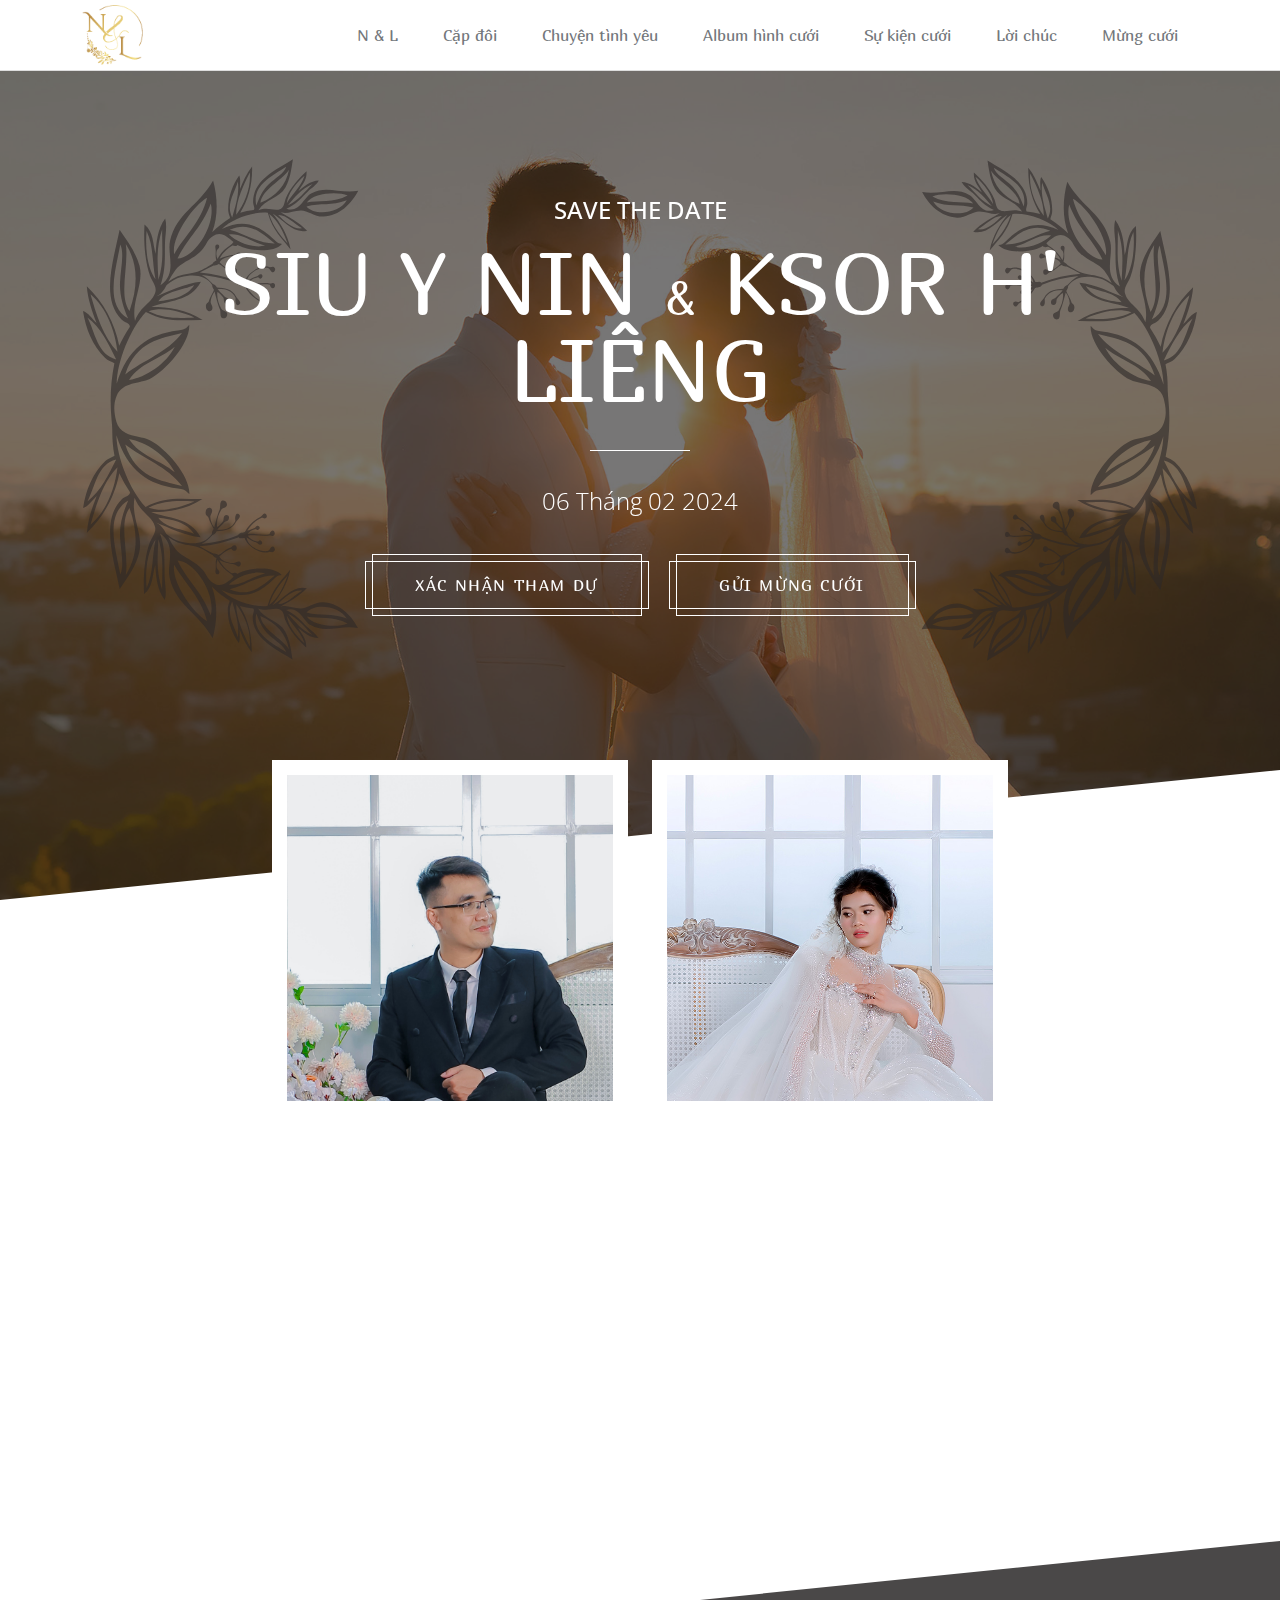
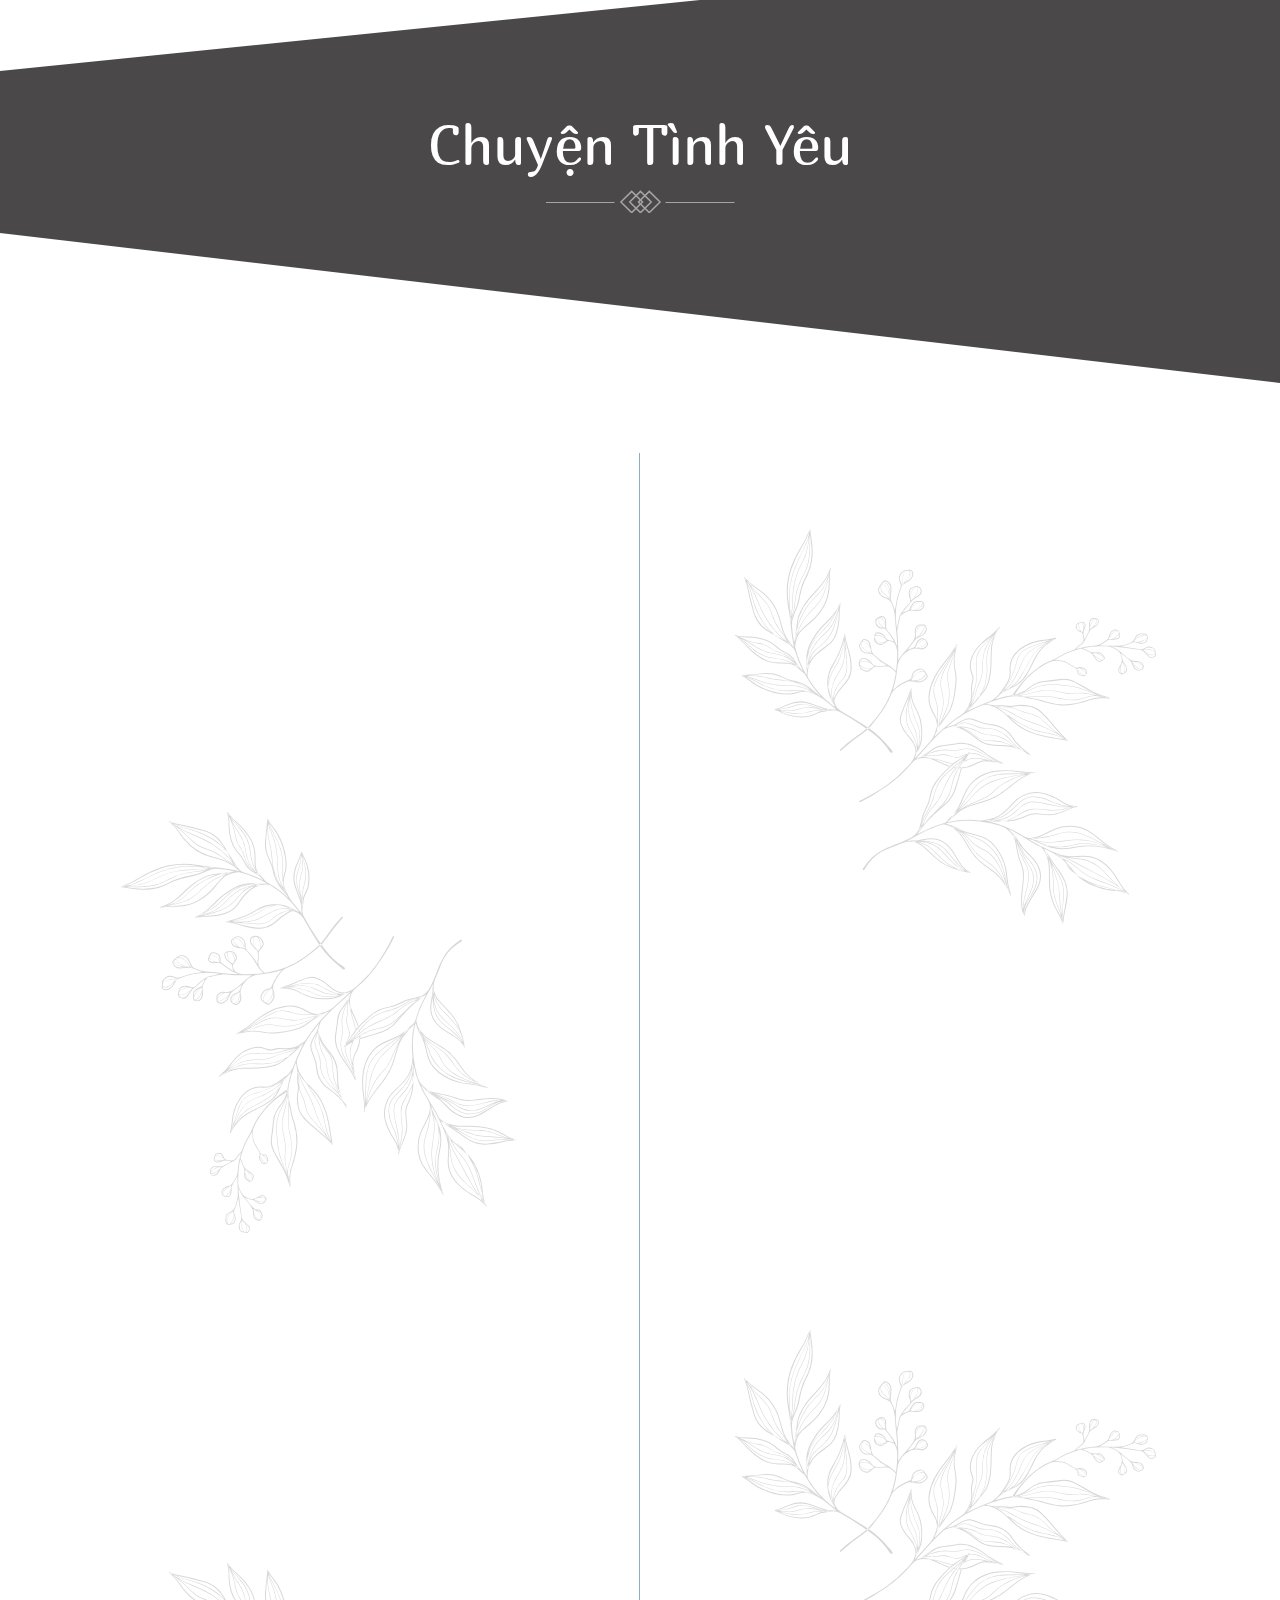
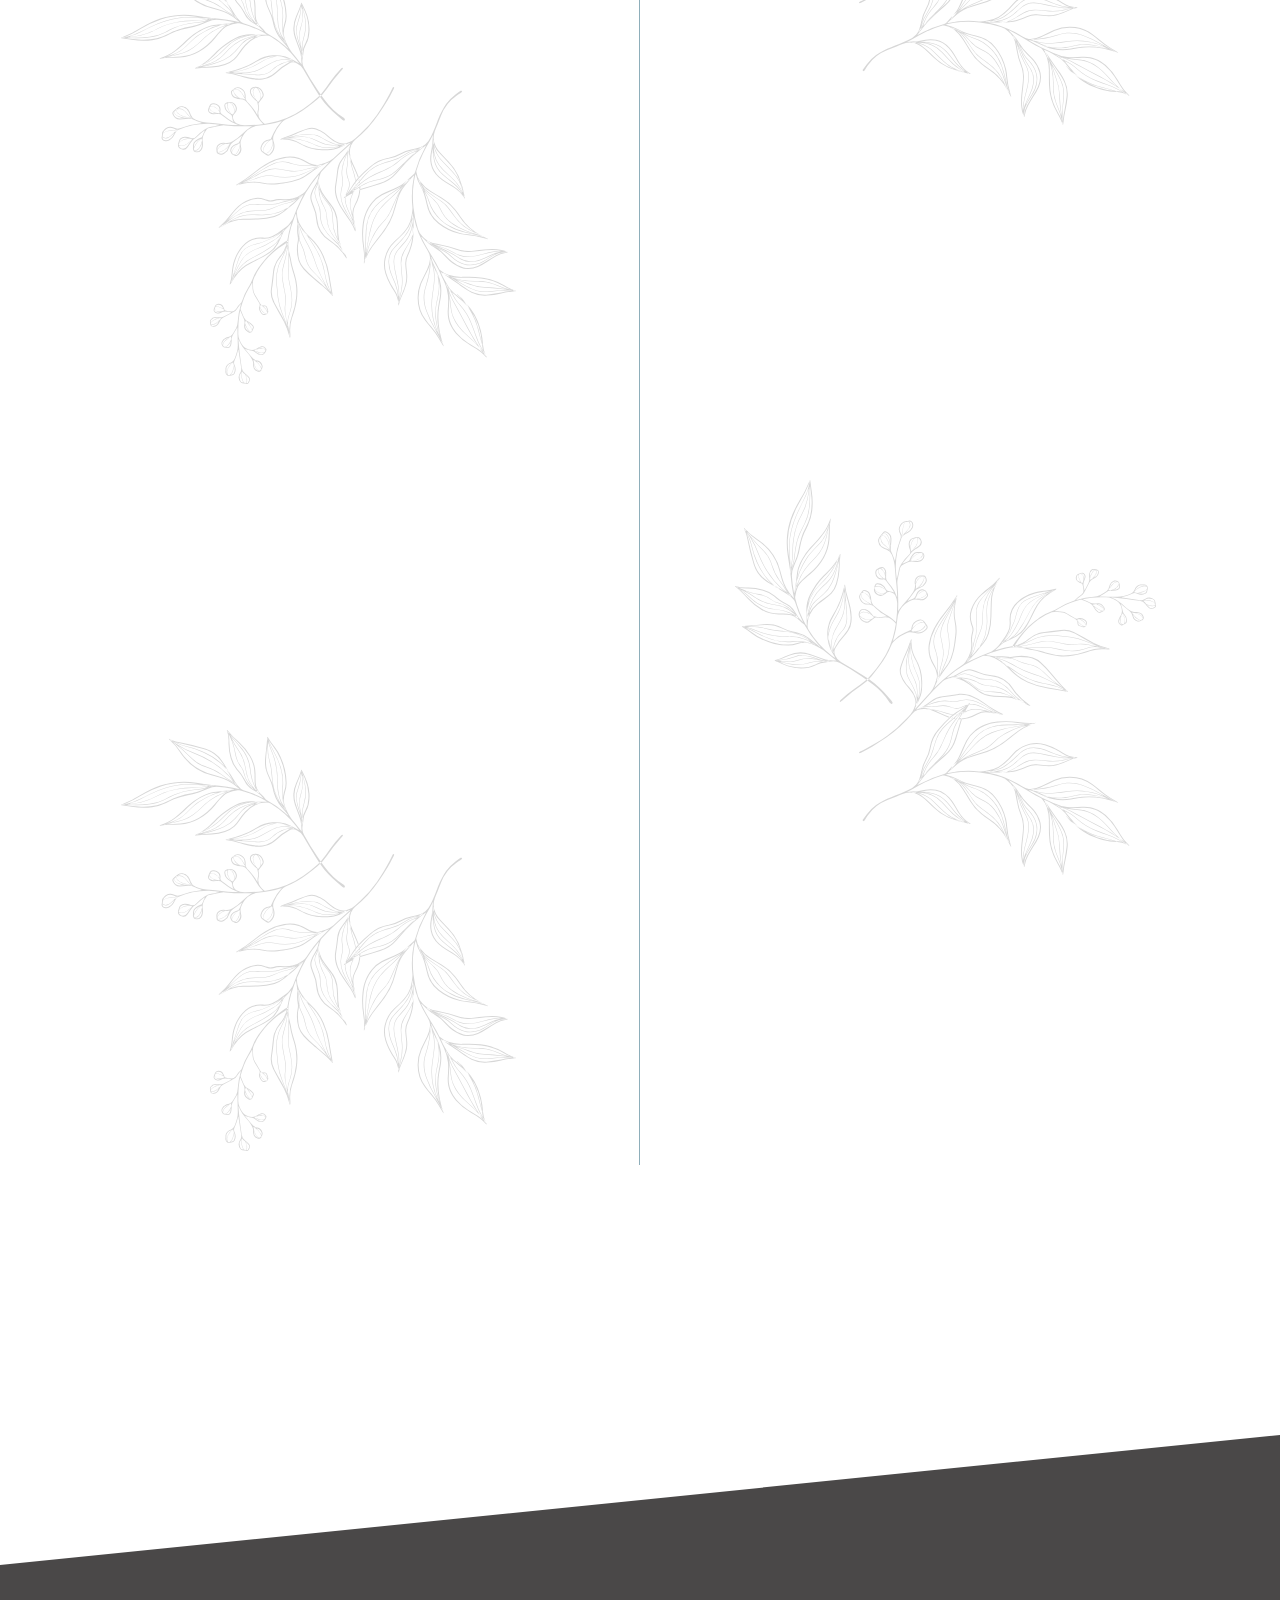
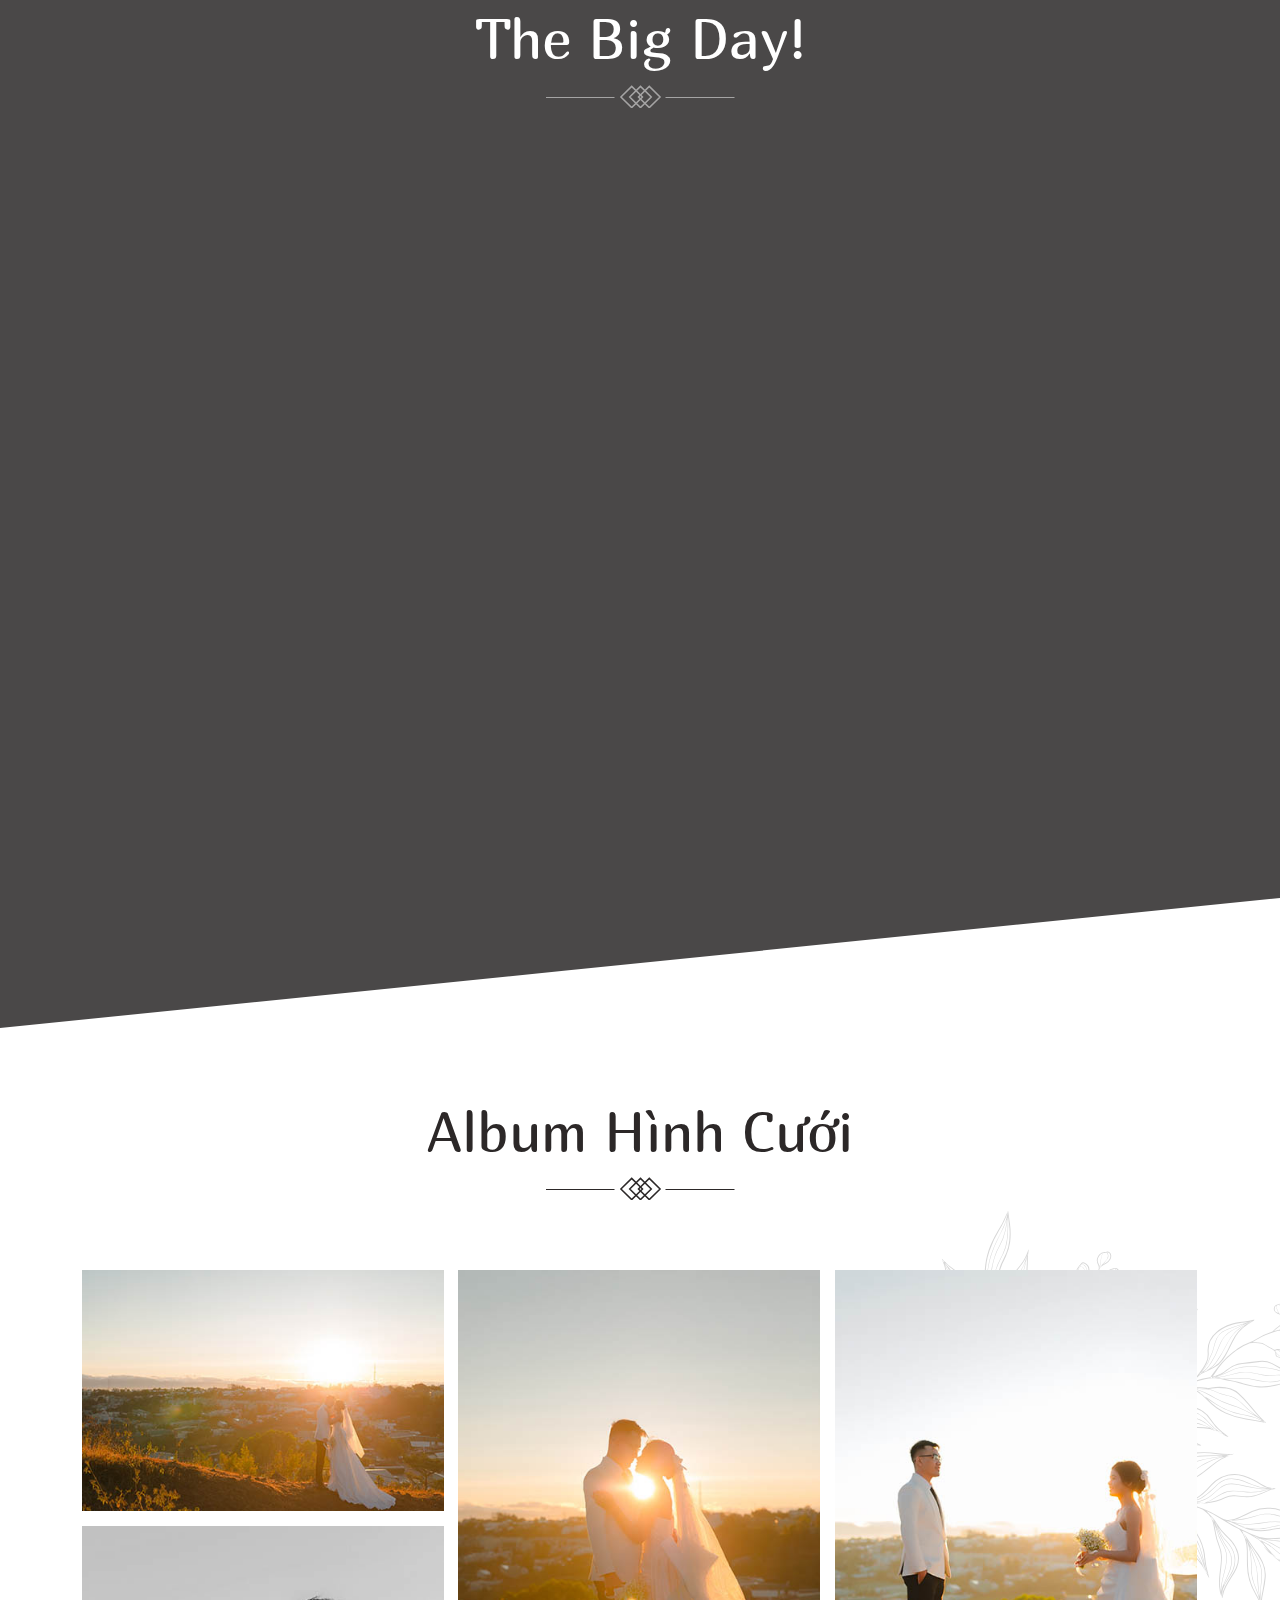
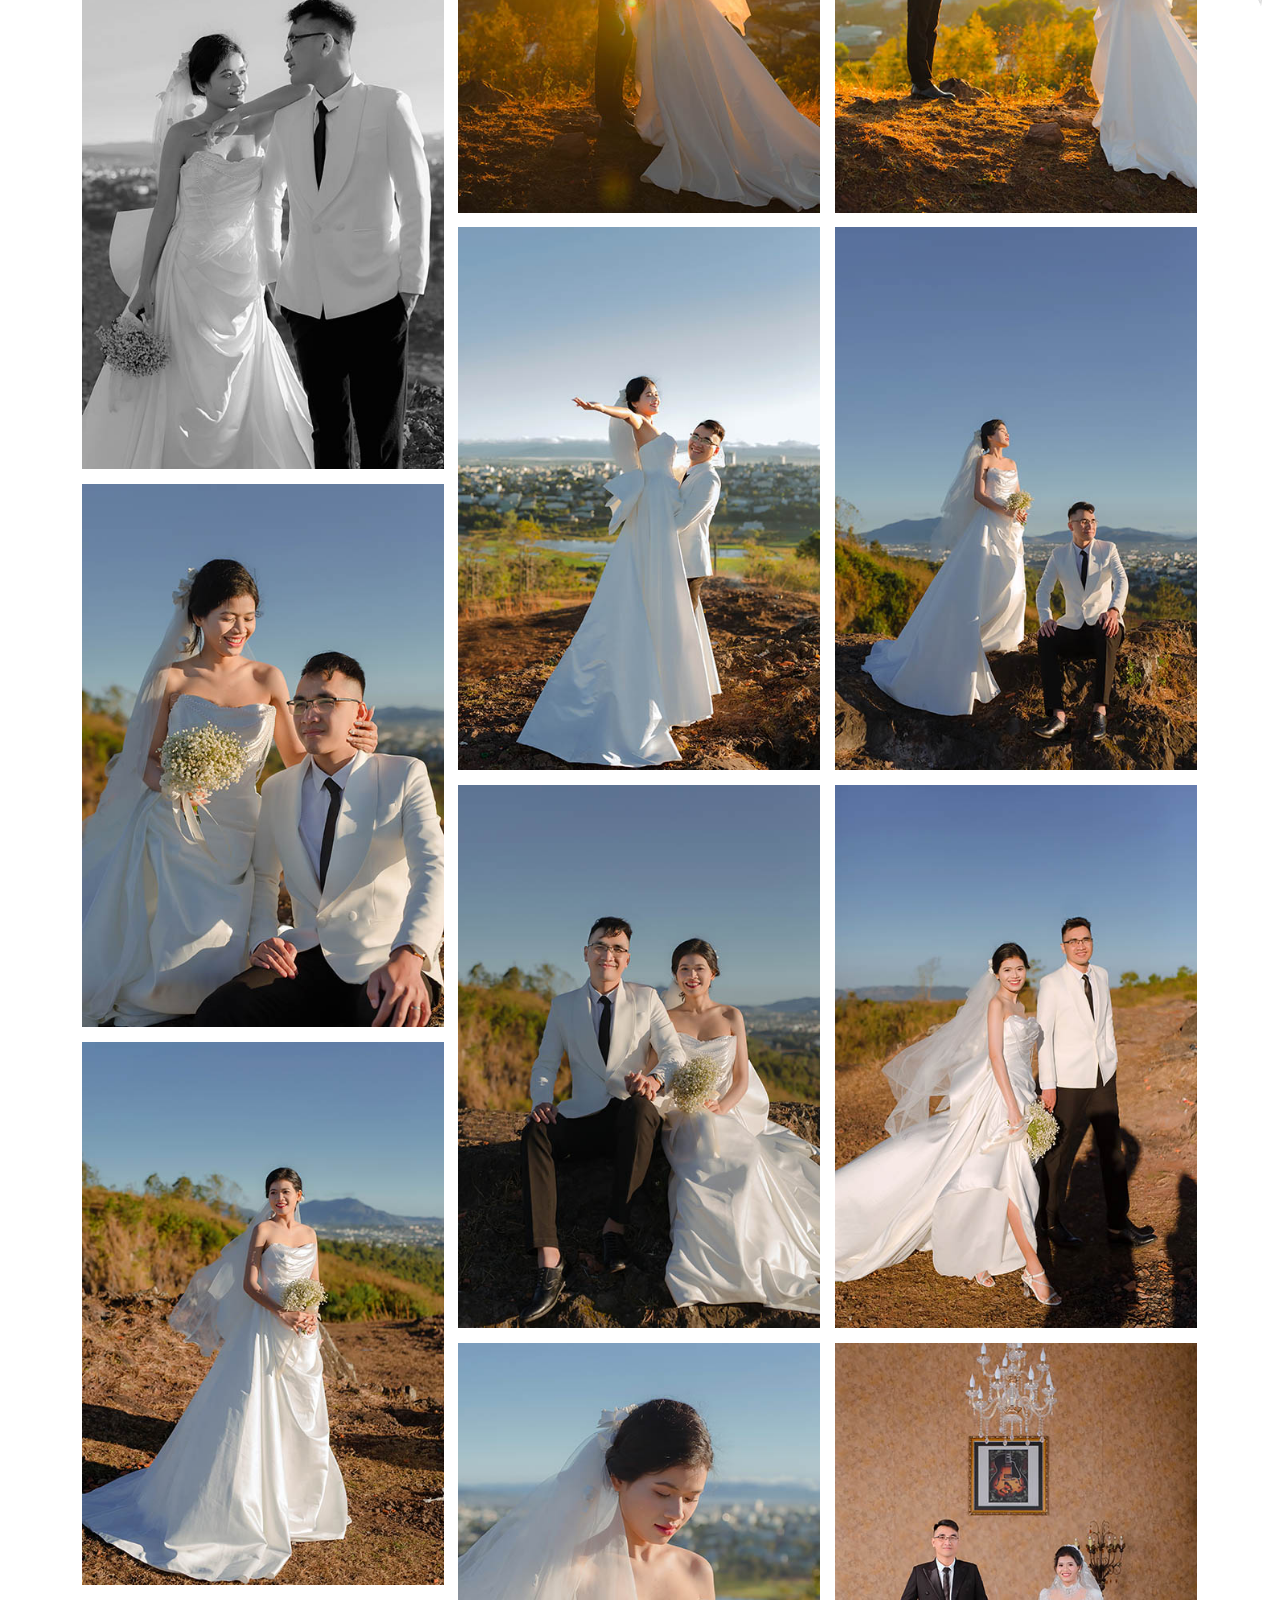
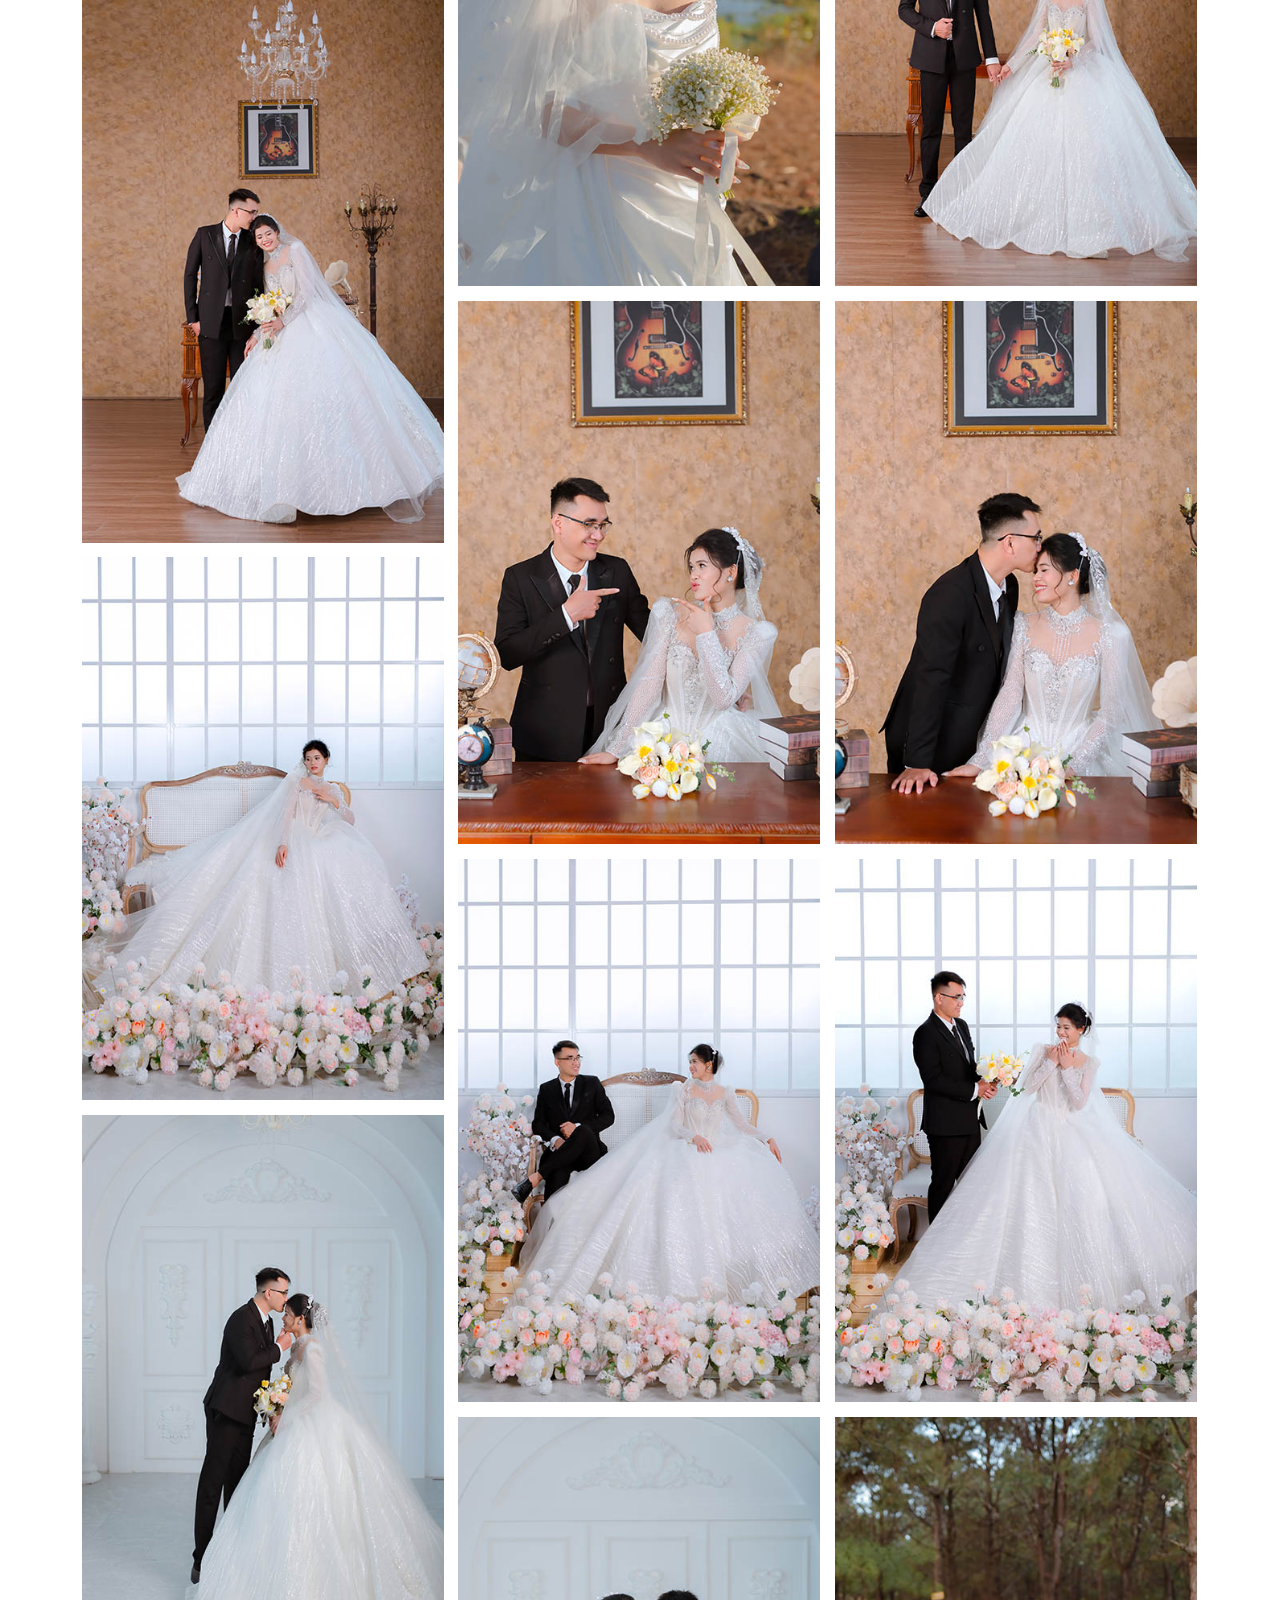
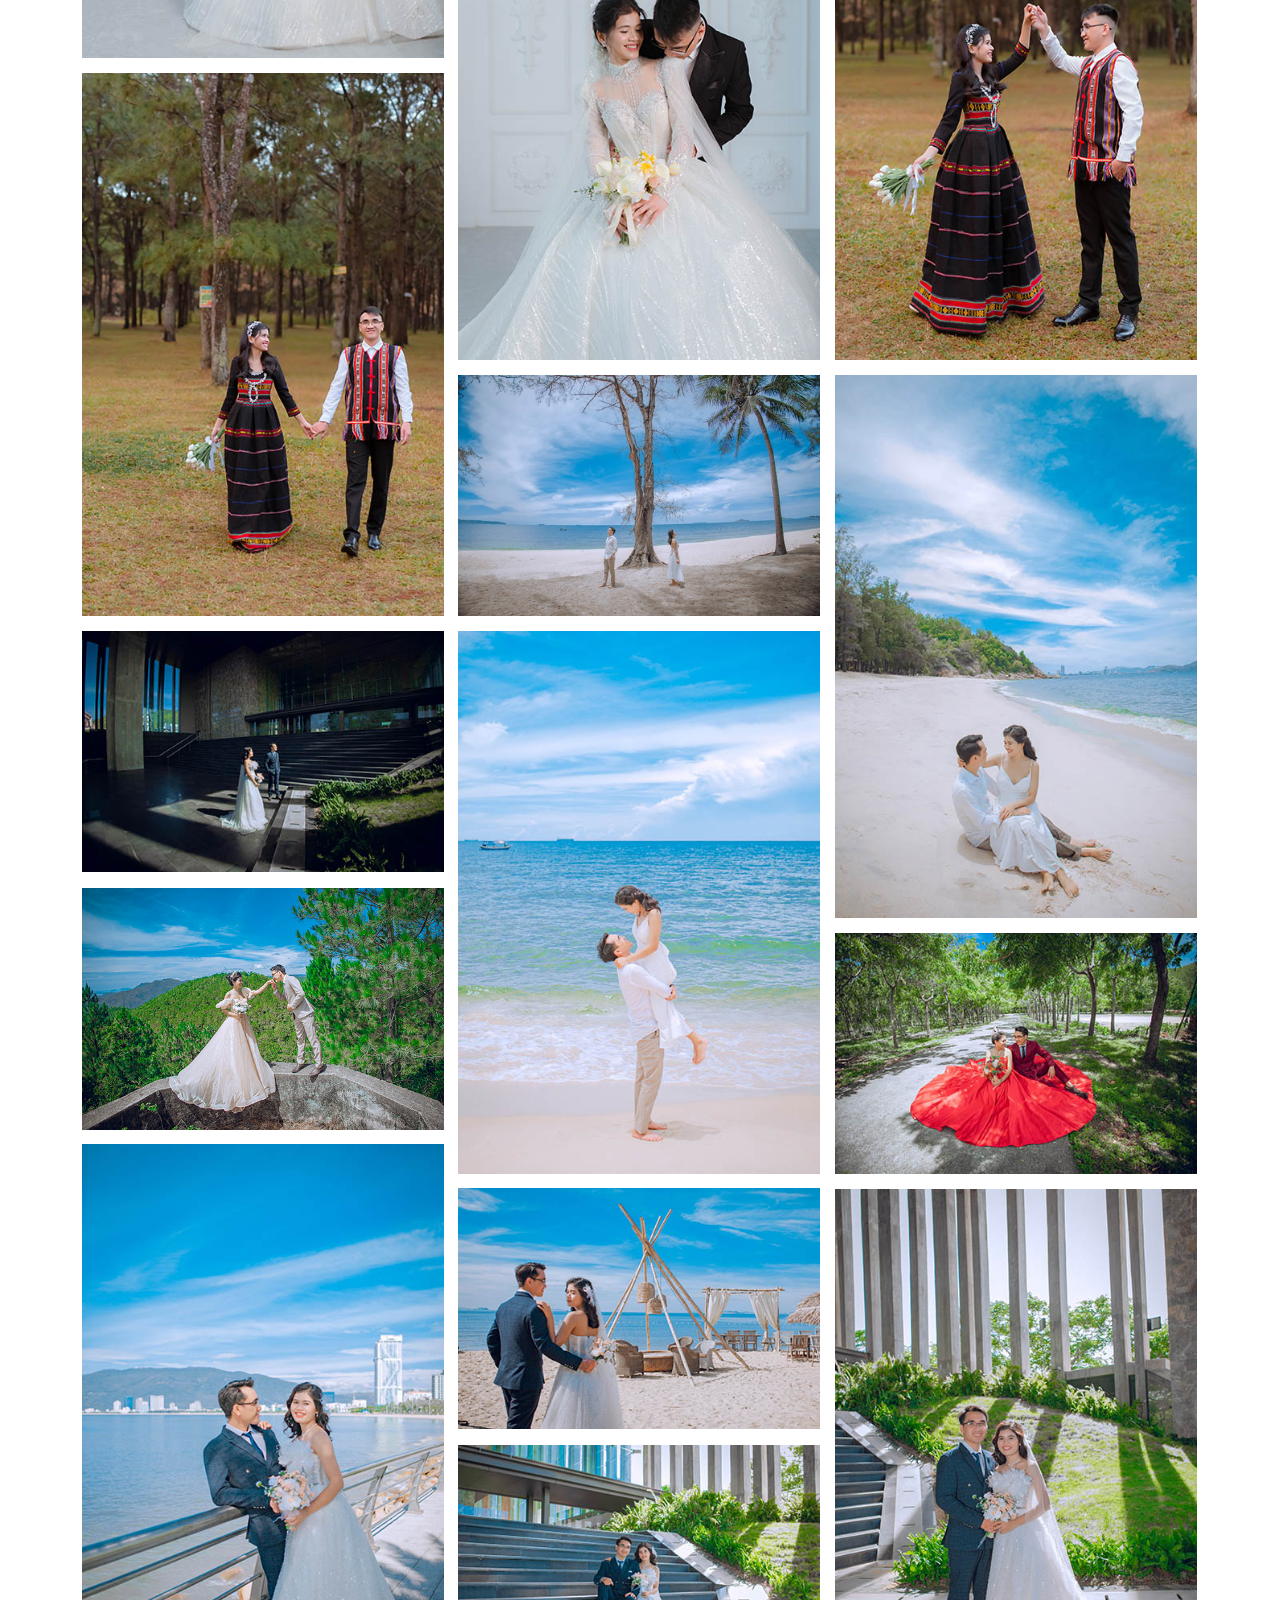
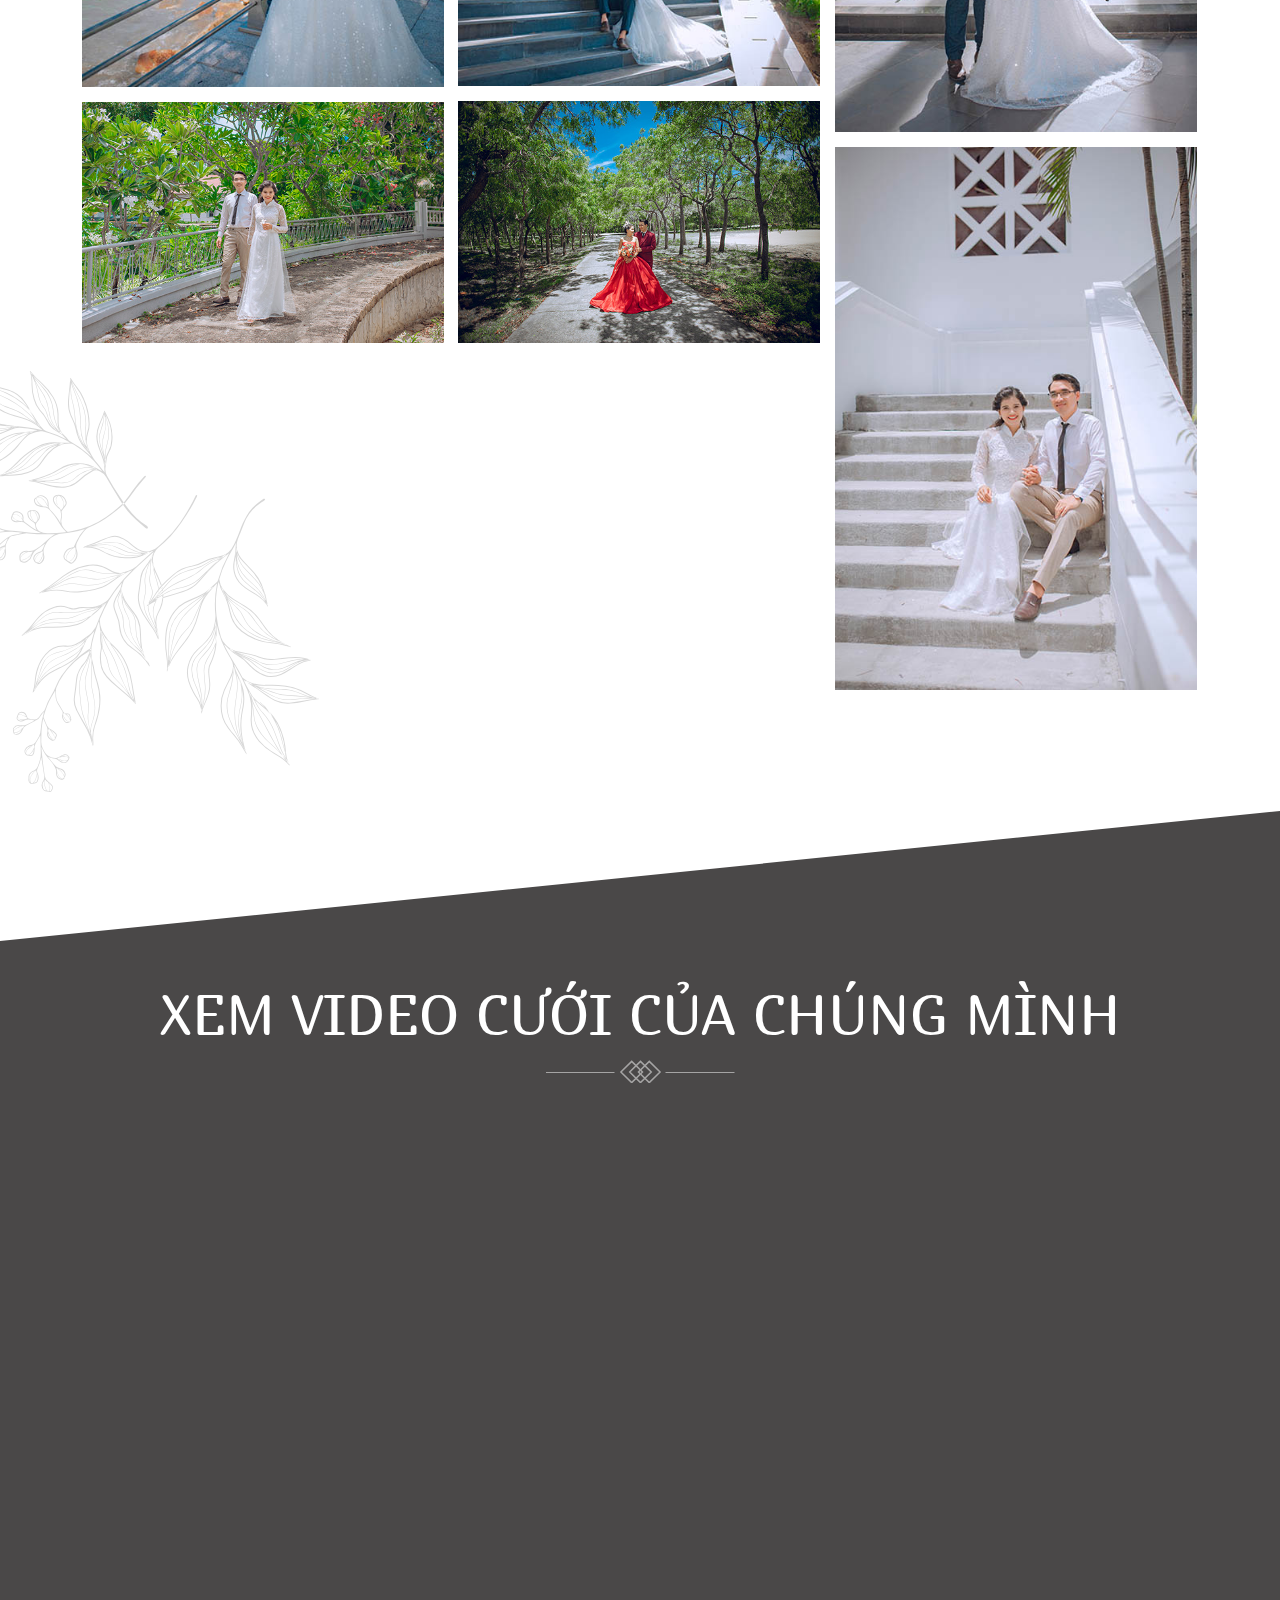
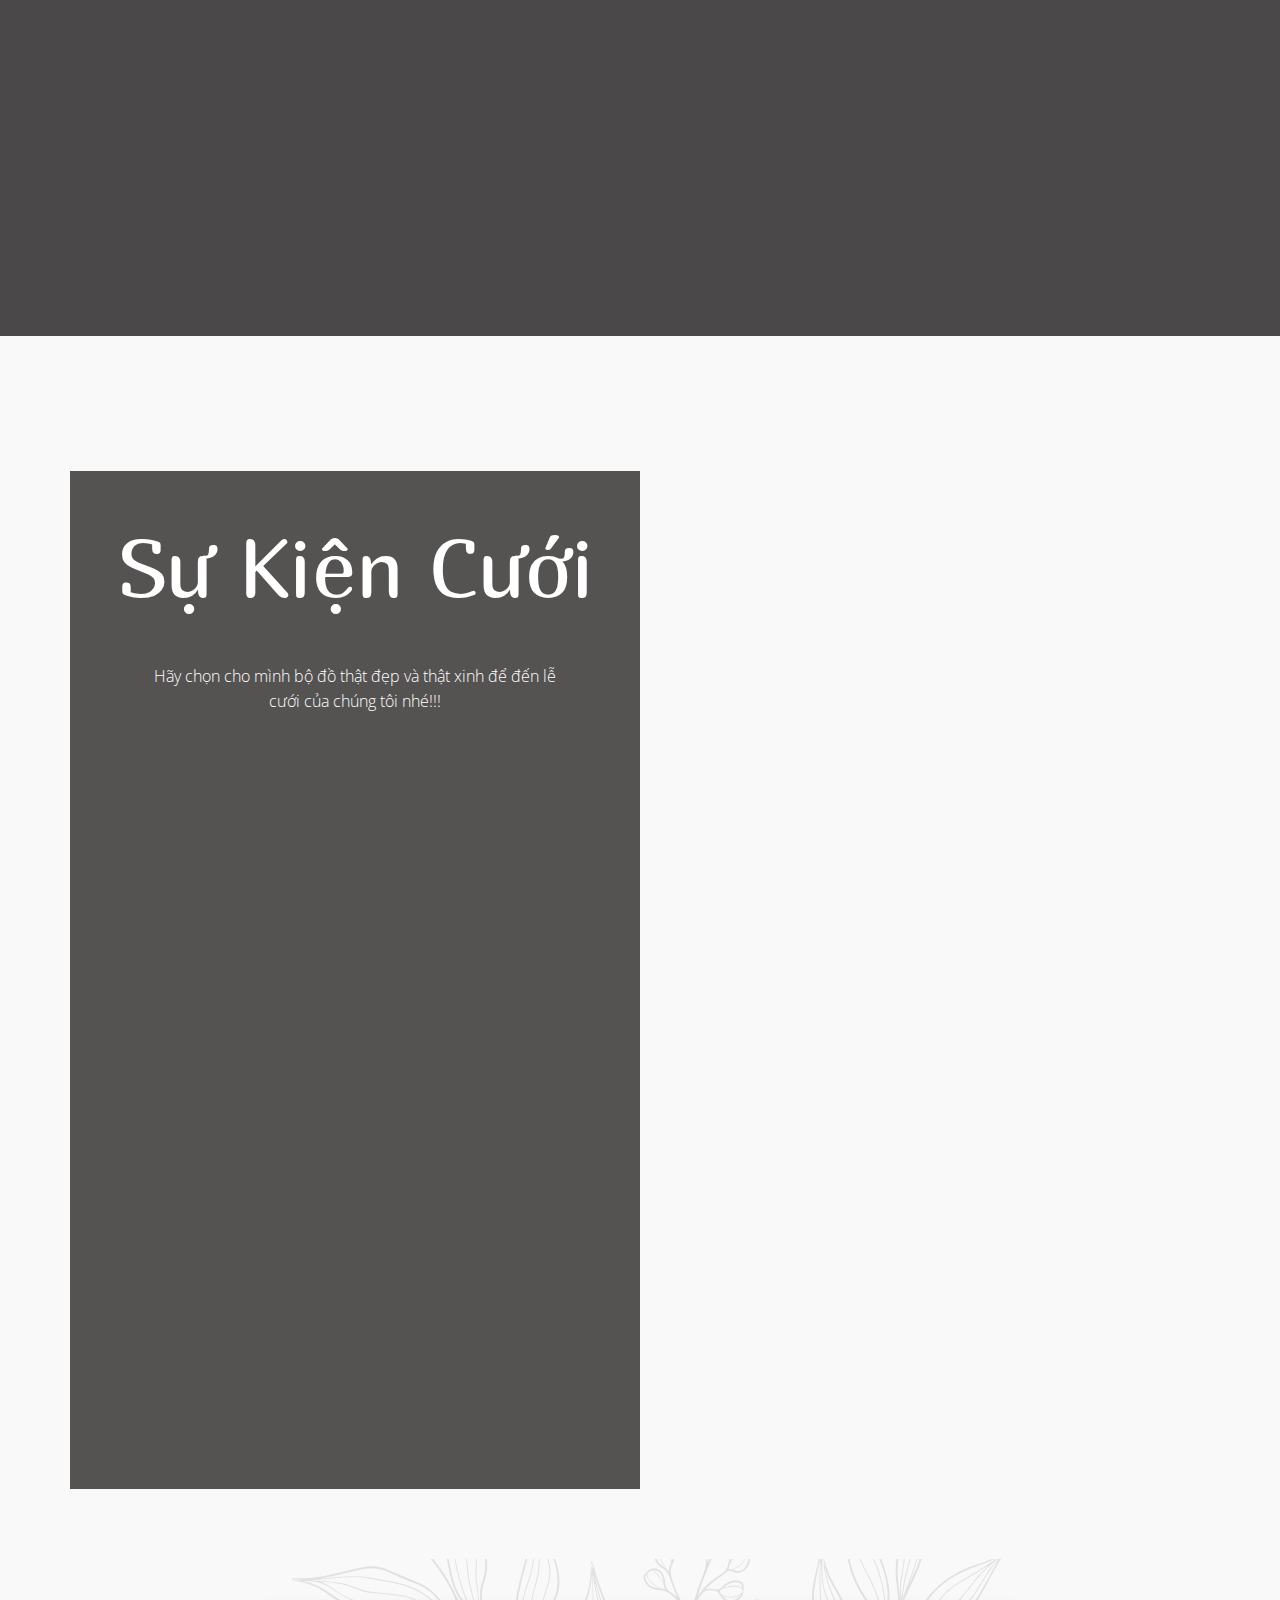
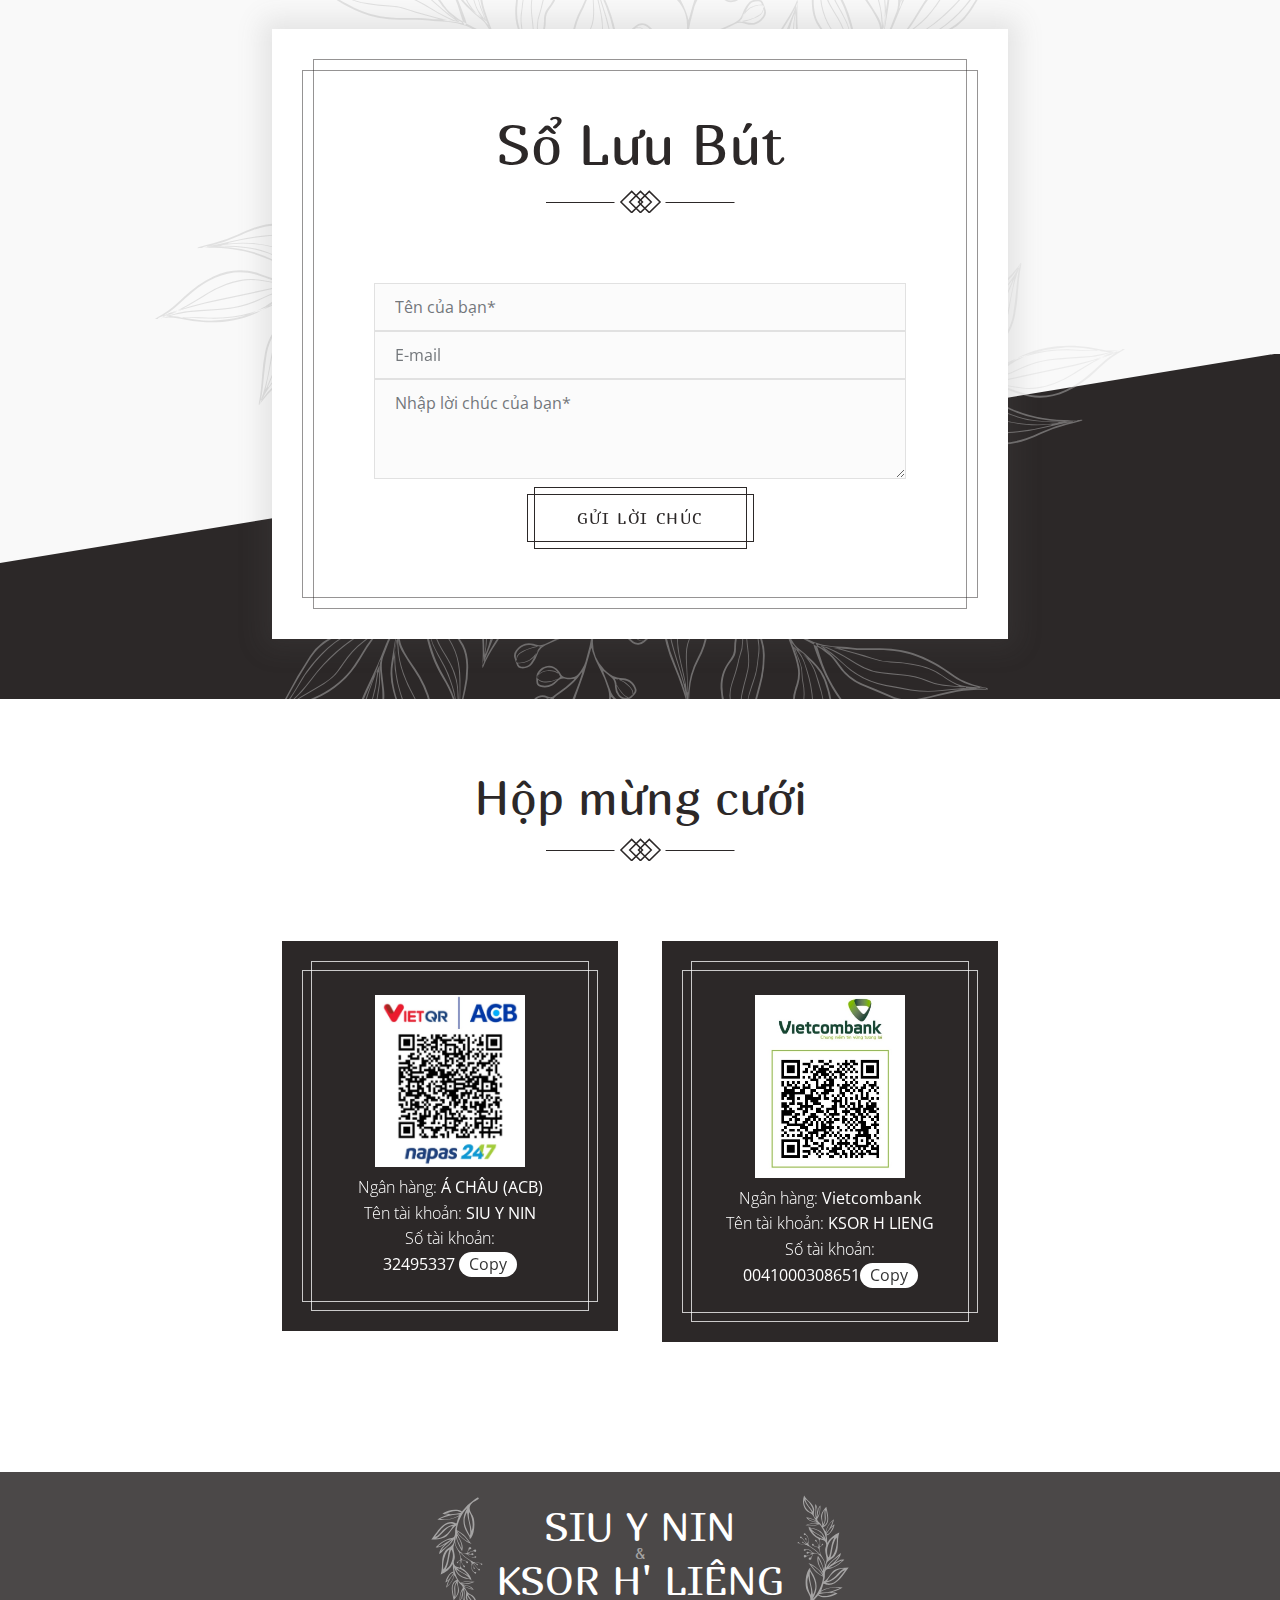
==== commit 14d6d1c7: "edit text" ====
--- a/index.html
+++ b/index.html
@@ -88,7 +88,10 @@
                                 color: #fff !important;
                                 font-size: 24px;"></div>
                                 <div class="hero-subtitle light" data-animation-direction="fade" data-animation-delay="1000">06 Tháng 02 2024</div>
-                                <div data-animation-direction="fade" data-animation-delay="1000">
+                                <div data-animation-direction="fade" data-animation-delay="1000" class="d-inline-block">
+                                    <a href="rsvp.html" class="btn btn-light scrollto">Xác nhận tham dự</a>
+                                </div>
+                                <div data-animation-direction="fade" data-animation-delay="1000" class="d-inline-block">
                                     <a href="#donate" class="btn btn-light scrollto">Gửi mừng Cưới</a>
                                 </div>
                             </div>
@@ -177,21 +180,20 @@
                         <div class="about-us-desc col-lg-8 offset-lg-2" data-animation-direction="from-bottom" data-animation-delay="300">
                             <h3>We are Getting Married</h3>
                             <p>
-                                Thật vui vì được gặp và đón tiếp các bạn trong một dịp đặc biệt như đám cưới của chúng tôi. Chúng tôi muốn gửi đến bạn những lời cảm ơn sâu sắc nhất và để bạn biết chúng tôi rất hạnh phúc khi thấy bạn ở đó.
+                                Thật vui vì được gặp và đón tiếp các bạn trong một dịp đặc biệt như đám cưới của chúng tôi. 
+                                Chúng tôi muốn gửi đến bạn những lời cảm ơn sâu sắc nhất, để bạn biết chúng tôi rất hạnh phúc khi thấy bạn ở đó.
                                 Cảm ơn các bạn rất nhiều vì sự hiện diện cùng những lời chúc tốt đẹp mà bạn đã dành cho chúng tôi!
                             </p>
                             <p class="groom-bride-signature"><span>Siu Y Nin</span> & <span>Ksor H' Liêng</span></p>
                              <div class="parent-info-group">
                                 <div class="parent-infos">
-                                    <div class="parent-info"><span class="parent-title">Con ông:</span> <span class="parent-name">Ơi Riben (Ama Nin)                                    </span></div>
-
-                                    <div class="parent-info"><span class="parent-title">Con bà:</span> <span class="parent-name">Yă Riben (Ami Nin)                                    </span></div>
+                                    <div class="parent-info"><span class="parent-title">Con ông:</span> <span class="parent-name">Ơi Riben (Ama Nin)</span></div>
+                                    <div class="parent-info"><span class="parent-title">Con bà:</span> <span class="parent-name">Yă Riben (Ami Nin)</span></div>
                                 </div>
 
                                 <div class="parent-infos">
-                                    <div class="parent-info"><span class="parent-title">Con ông:</span> <span class="parent-name">Ơi Trúk (Ama Phong)                                    </span></div>
-
-                                    <div class="parent-info"><span class="parent-title">Con bà:</span> <span class="parent-name">Yă Trúk (Ami Phong)                                    </span></div>
+                                    <div class="parent-info"><span class="parent-title">Con ông:</span> <span class="parent-name">Ơi Trúk (Ama Phong) </span></div>
+                                    <div class="parent-info"><span class="parent-title">Con bà:</span> <span class="parent-name">Yă Trúk (Ami Phong)  </span></div>
                                 </div>
                             </div>
                         </div>
@@ -335,7 +337,7 @@
                                     <h2 class="fs-1">SIU Y NIN <small>&</small> KSOR H' LIÊNG</h2>
 
                                     <div> 
-                                    Bữa tiệc sẽ trọn ven hơn nếy có sự diện của bạn <div style="display: inline-block;" id="output"></div>, hãy để lại xác nhận tham dự để tụi mình sắp xếp và đón tiếp chu đáo nhất nhé! ❤️❤️
+                                    Bữa tiệc sẽ trọn vẹn hơn nếy có sự diện của bạn <div style="display: inline-block;" id="output"></div>, hãy để lại xác nhận tham dự để tụi mình sắp xếp và đón tiếp chu đáo nhất nhé! ❤️❤️
                                 </div>
                                     <div class="center m-0 mt-2">
                                         <a href="#rsvp" class="btn btn-primary reverse scrollto text-white px-2" style="min-width: 240px; max-width: 240px;">Gửi lời chúc</a>
@@ -355,7 +357,12 @@
             <!-- END THE WEDDING SECTION -->
             <style>
                 .fs-1 {
-                    font-size: calc(1.075rem + 1.1vw)!important;
+                    font-size:19px !important;
+                }
+                @media (min-width: 768px) {
+                   .fs-1 {
+                    font-size:27px !important;
+                     }  
                 }
             </style>
             <!-- BEGIN GALLERY SECTION -->
@@ -721,7 +728,13 @@
                                             <img class="qr-code-image m-auto mb-2" src="templates/images/1-acb.jpg" />
                                             <p>Ngân hàng: <strong>Á CHÂU (ACB)</strong></p>
                                             <p>Tên tài khoản: <strong>SIU Y NIN</strong></p>
-                                            <p>Số tài khoản: <strong>32495337</strong></p> 
+                                            <p>Số tài khoản: <strong><div class="d-inline-block" id="textToCopy2">32495337</div></strong>
+                                                <button style=" background: #fff;
+                                                color: #343434;
+                                                border: none;
+                                                border-radius: 20px;
+                                                padding: 0 10px;"
+                                                 onclick="copyText2()">Copy</button></p> 
                                         </div>
                                     </div>
                                 </div>
@@ -736,7 +749,13 @@
                                             <img class="qr-code-image m-auto mb-2" src="templates/images/2-vcb.jpg" />
                                             <p>Ngân hàng: <strong>Vietcombank</strong></p>
                                             <p>Tên tài khoản: <strong>KSOR H LIENG</strong></p>
-                                            <p>Số tài khoản: <strong>0041000308651</strong></p> 
+                                            <p>Số tài khoản: <strong><div class="d-inline-block" id="textToCopy1">0041000308651</div></strong><button 
+                                                style=" background: #fff;
+                                                color: #343434;
+                                                border: none;
+                                                border-radius: 20px;
+                                                padding: 0 10px;"
+                                                onclick="copyText1()">Copy</button></p> 
                                         </div>
                                     </div>
                                 </div>
@@ -795,11 +814,47 @@
                 var nameValue = url.searchParams.get("name");
                 // Hiển thị giá trị trong phần tử HTML
                 var outputElement = document.getElementById("output");
-                outputElement.textContent = "Kính/thân mời " + nameValue + " đến dự đám cưới của chúng tôi ";
+                outputElement.textContent = "Kính mời " + nameValue + " đến dự đám cưới của chúng tôi ";
+                
+                var outputElement = document.getElementById("nameInput"); 
+                // Đặt giá trị vào thuộc tính 'value' của thẻ input
+                outputElement.value = nameValue; 
             }
-            var outputElement = document.getElementById("nameInput"); 
-            // Đặt giá trị vào thuộc tính 'value' của thẻ input
-            outputElement.value = nameValue; 
+          
+
+            function copyText1() { 
+                const textToCopy = document.getElementById('textToCopy1');
+                const textarea = document.createElement('textarea');
+                textarea.value = textToCopy.textContent;
+
+                // Thêm textarea vào DOM
+                document.body.appendChild(textarea);
+
+                // Chọn và sao chép văn bản từ textarea
+                textarea.select();
+                document.execCommand('copy');
+
+                // Loại bỏ textarea khỏi DOM
+                document.body.removeChild(textarea);
+                alert('Đã sao chép!');
+            }
+            function copyText2() { 
+                const textToCopy = document.getElementById('textToCopy2');
+                const textarea = document.createElement('textarea');
+                textarea.value = textToCopy.textContent;
+
+                // Thêm textarea vào DOM
+                document.body.appendChild(textarea);
+
+                // Chọn và sao chép văn bản từ textarea
+                textarea.select();
+                document.execCommand('copy');
+
+                // Loại bỏ textarea khỏi DOM
+                document.body.removeChild(textarea);
+                alert('Đã sao chép!');
+            }
+
         </script>
         <script src="templates/js/jquery-plugin-collection.js"></script>
         <!-- Template Scripts -->
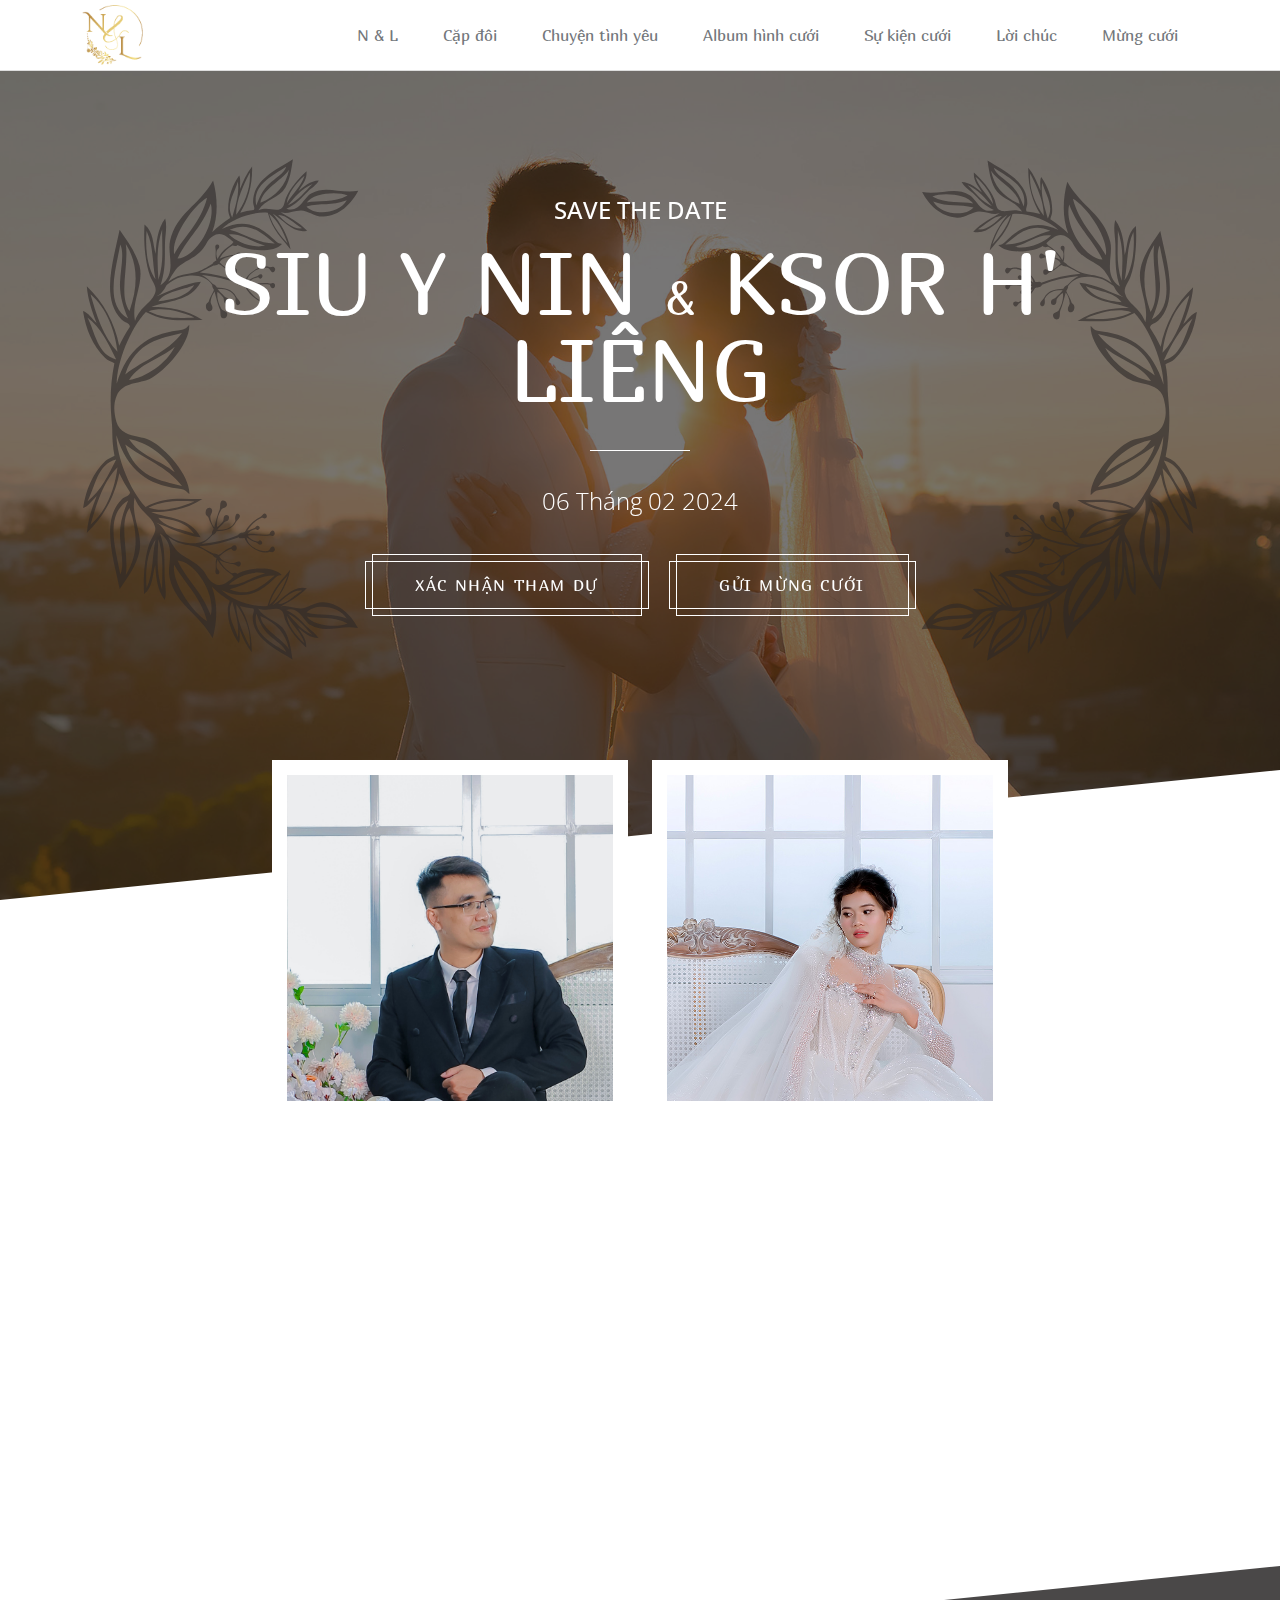
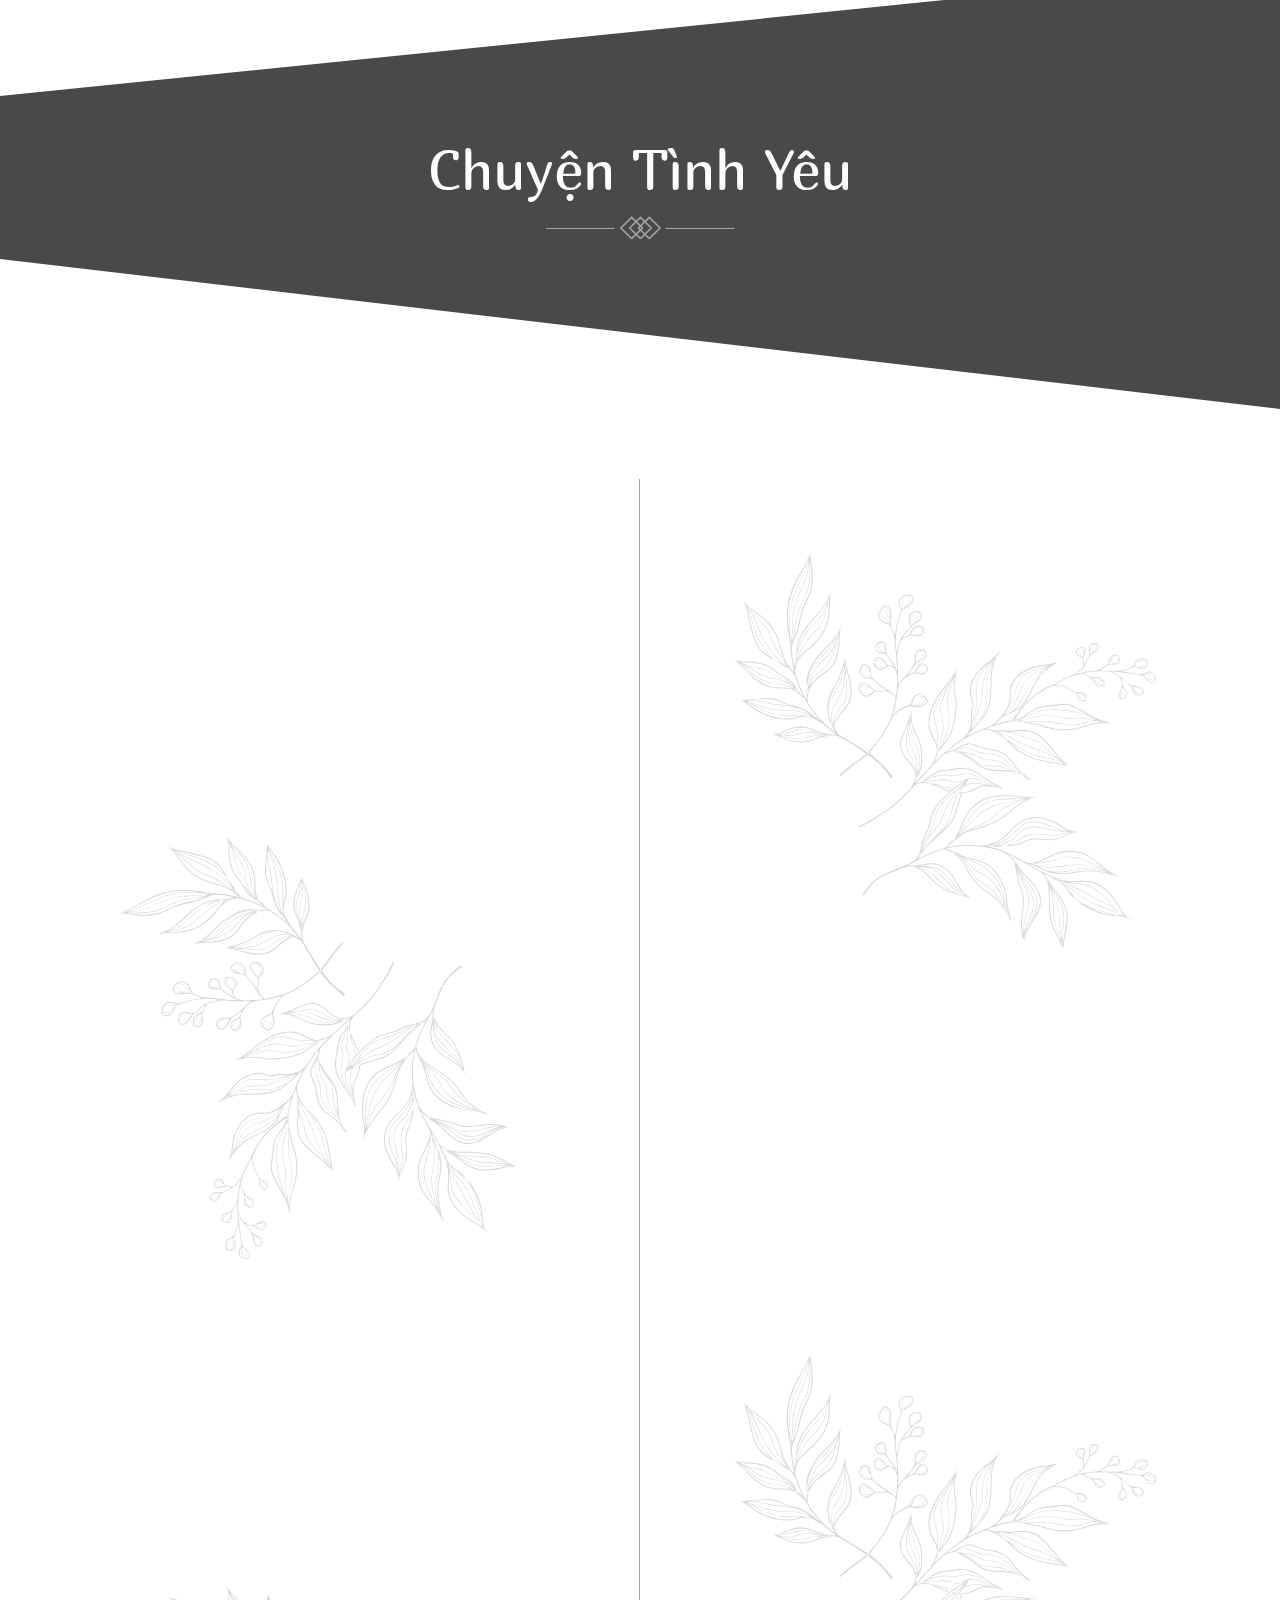
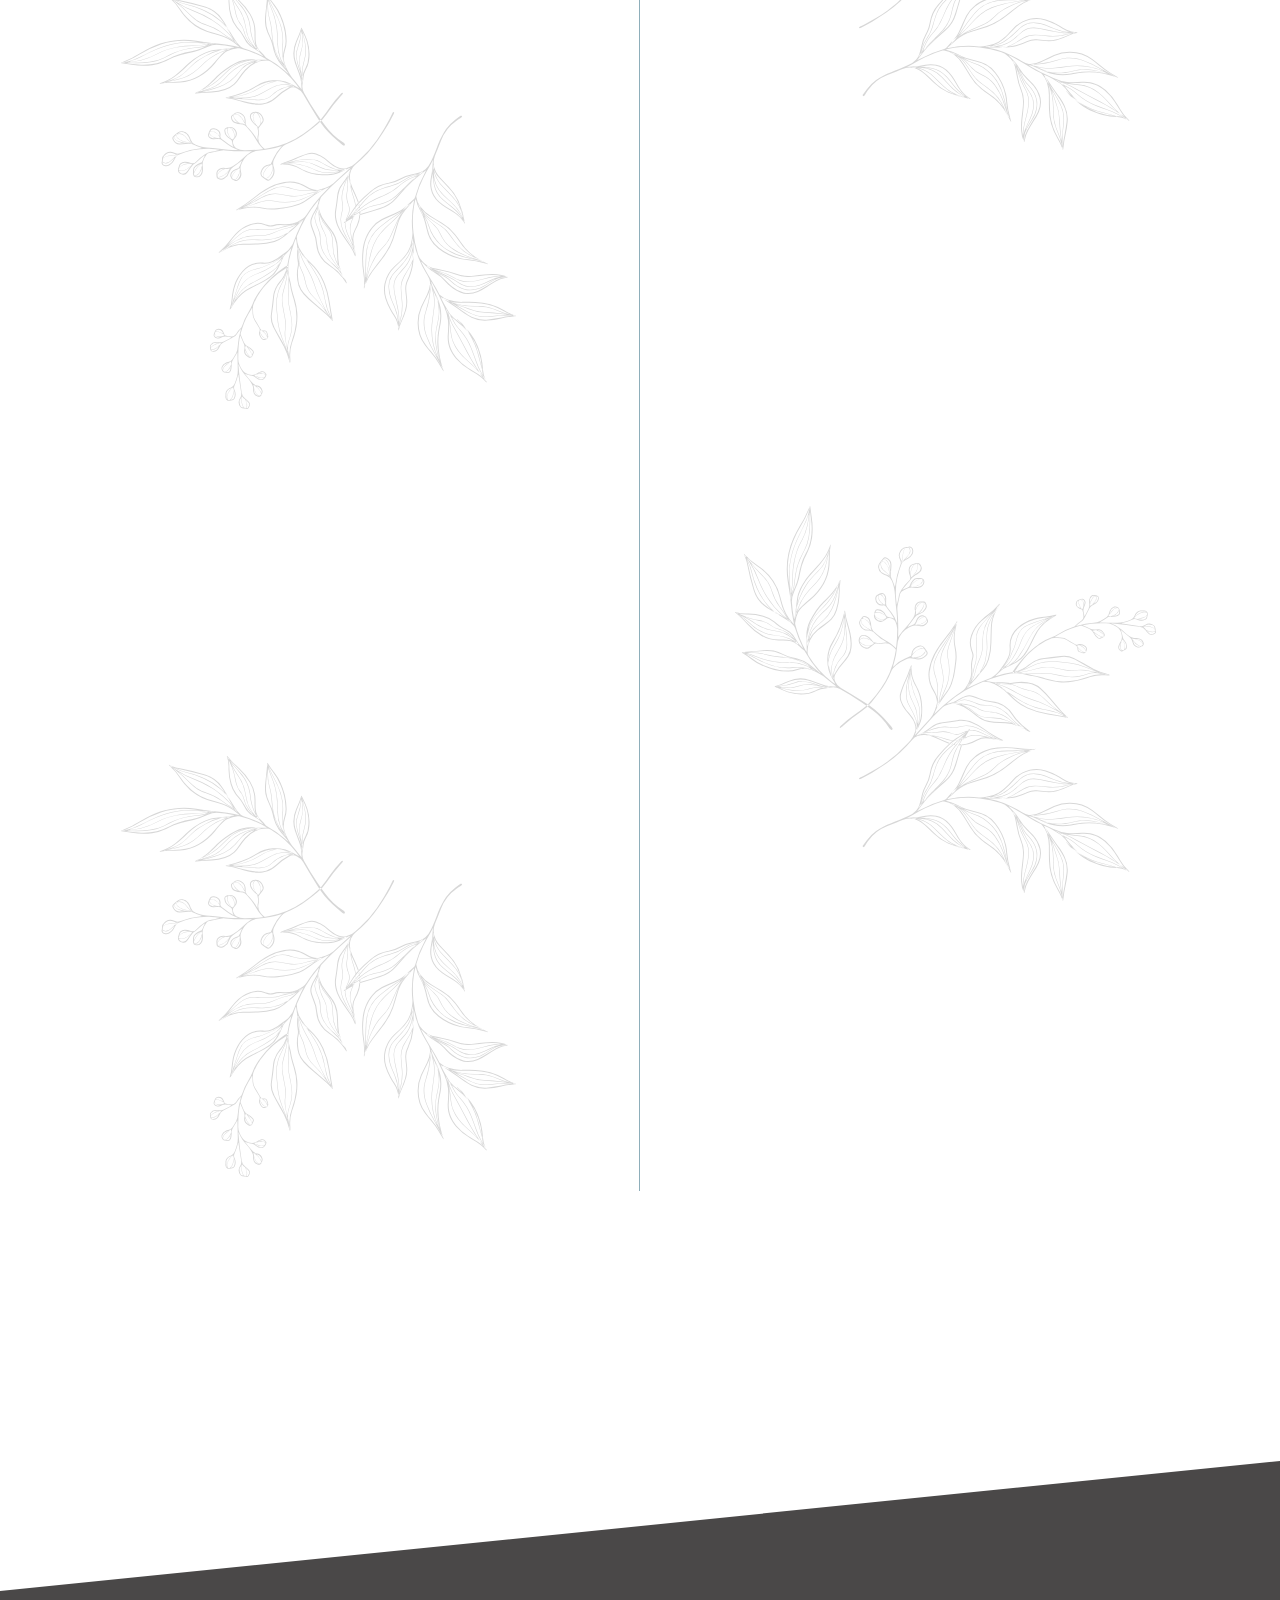
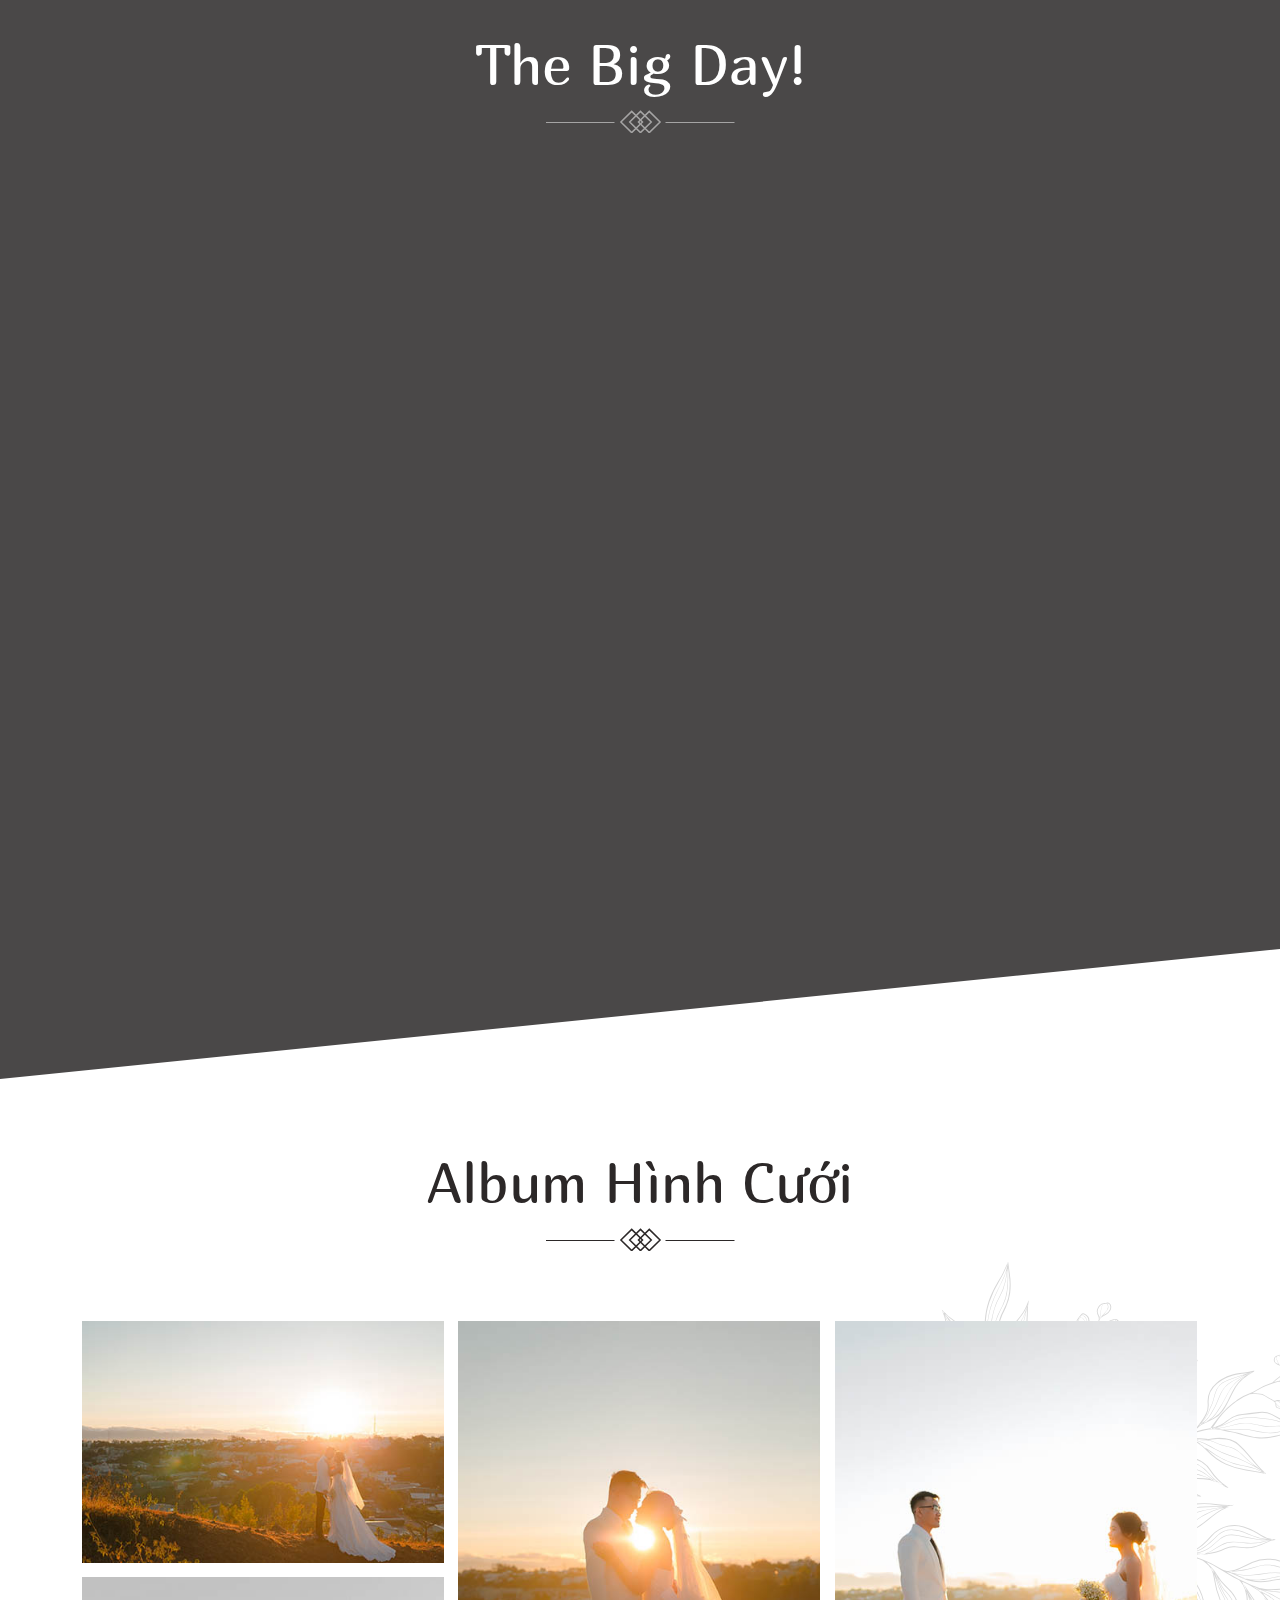
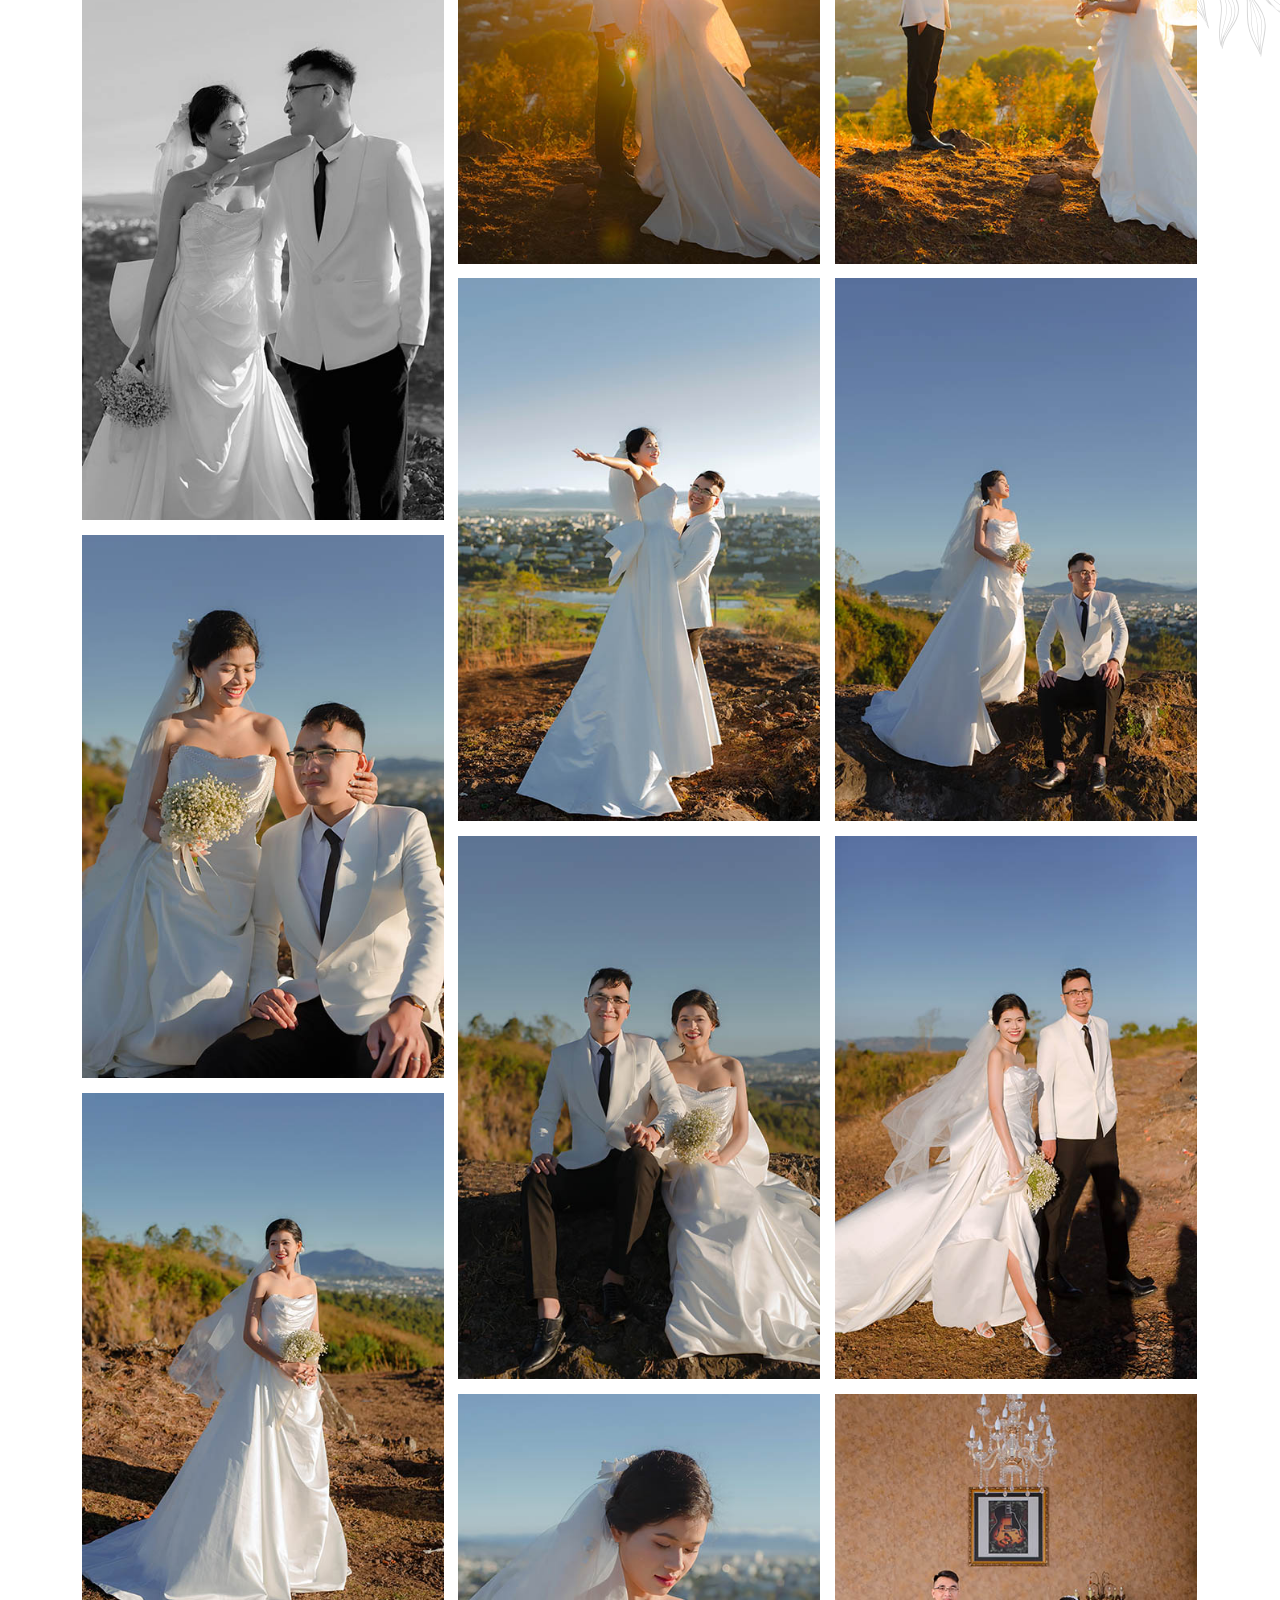
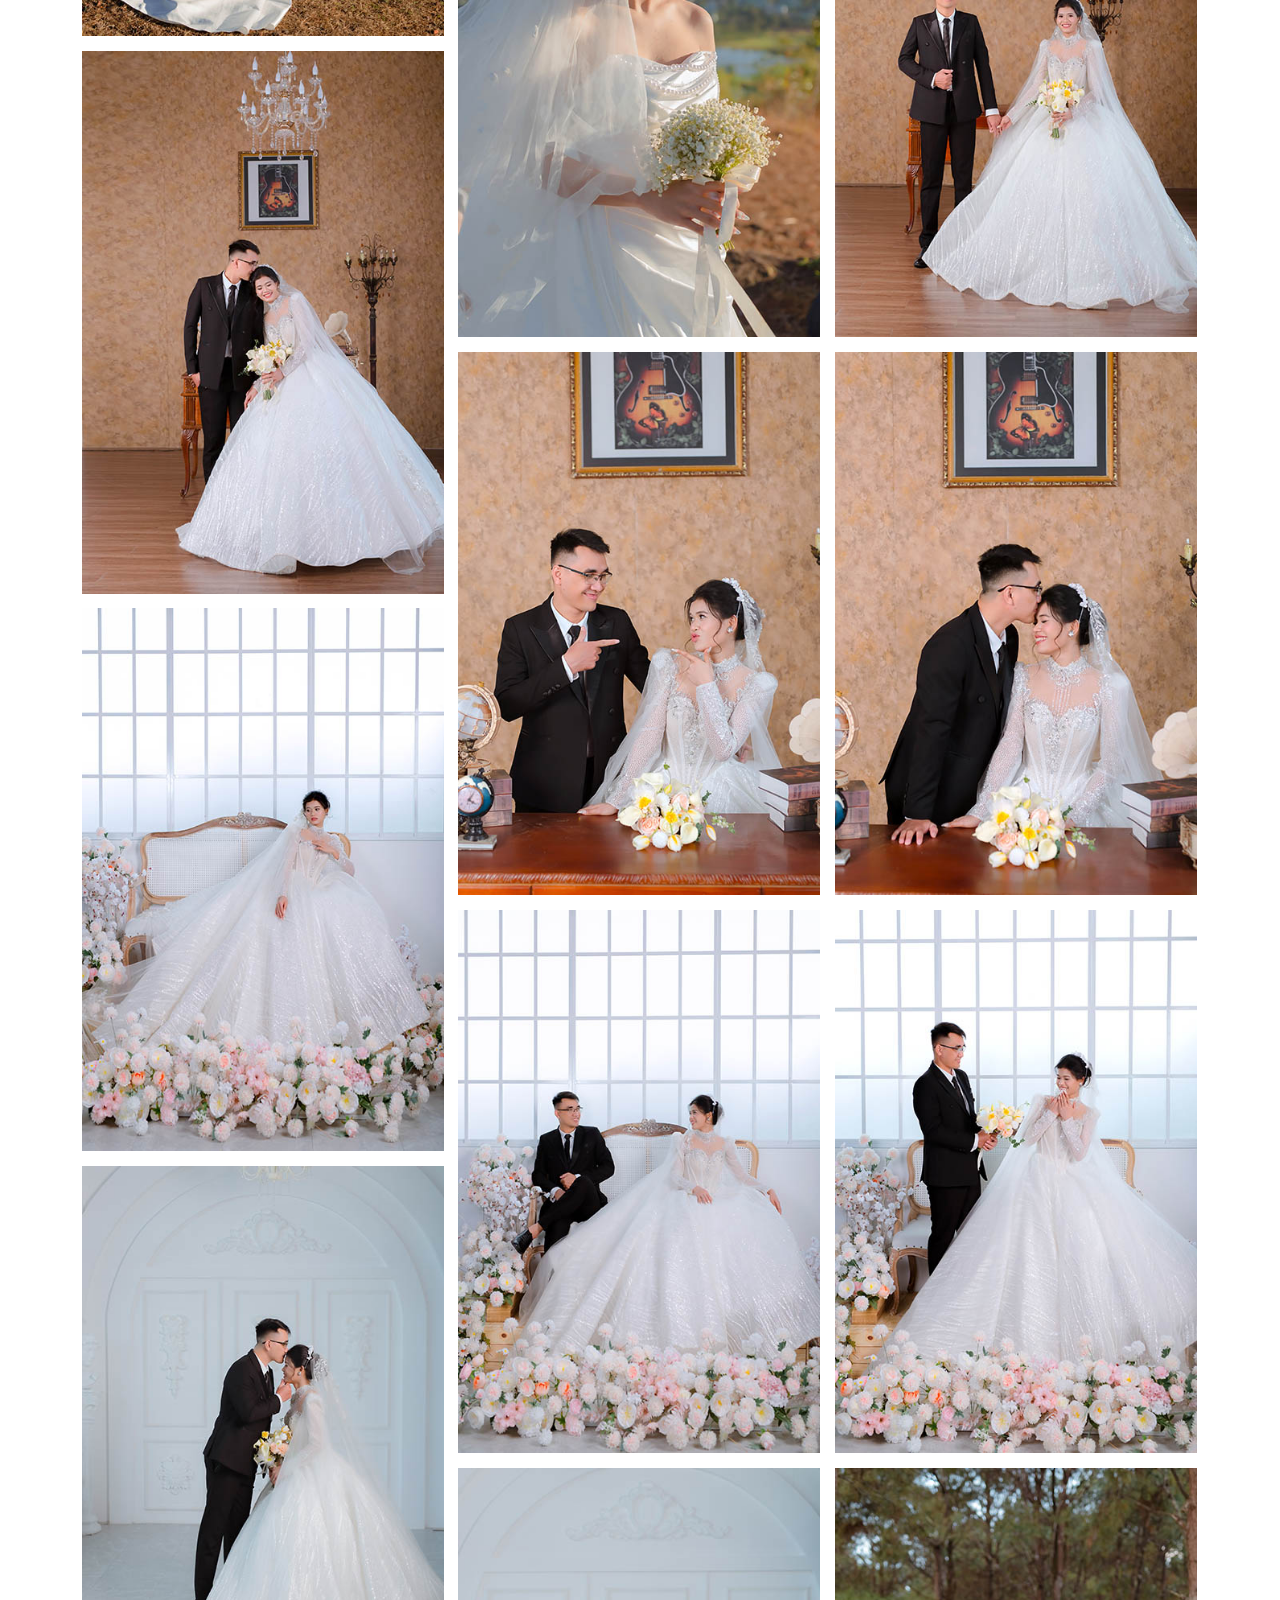
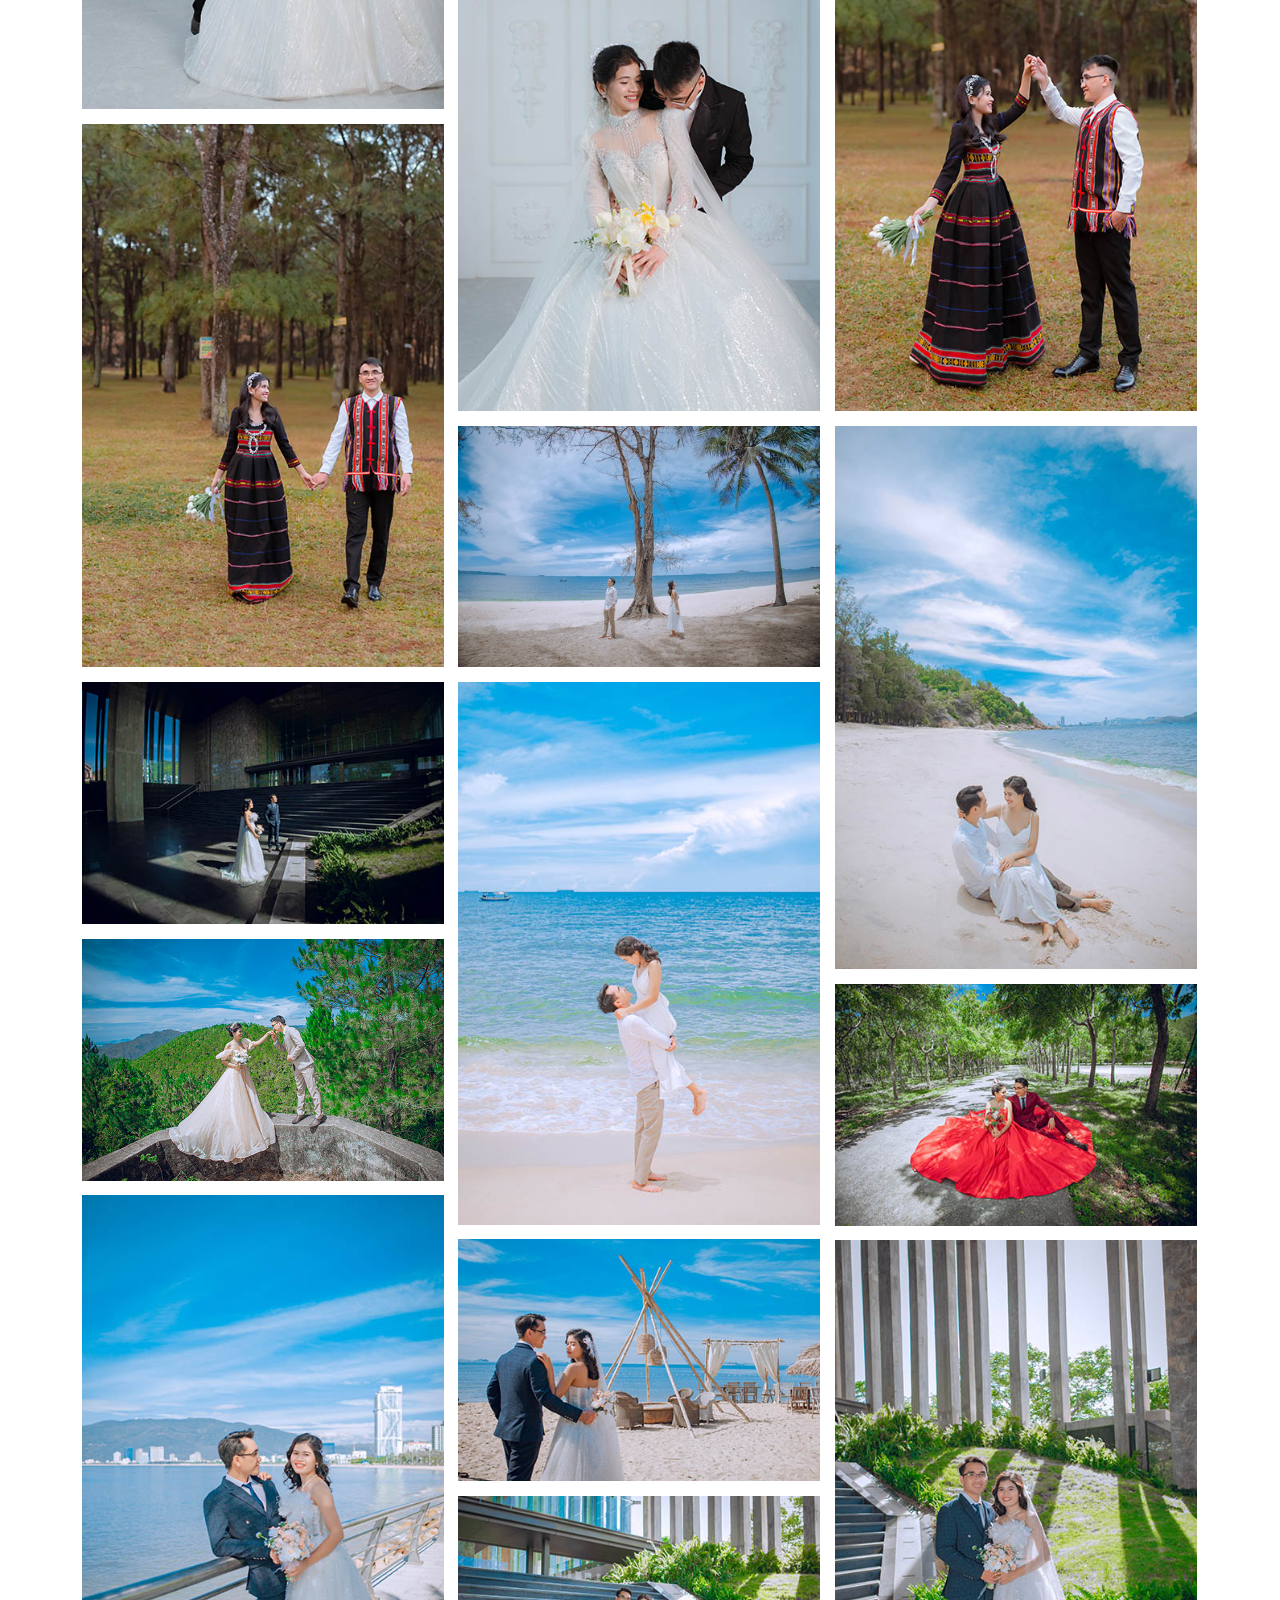
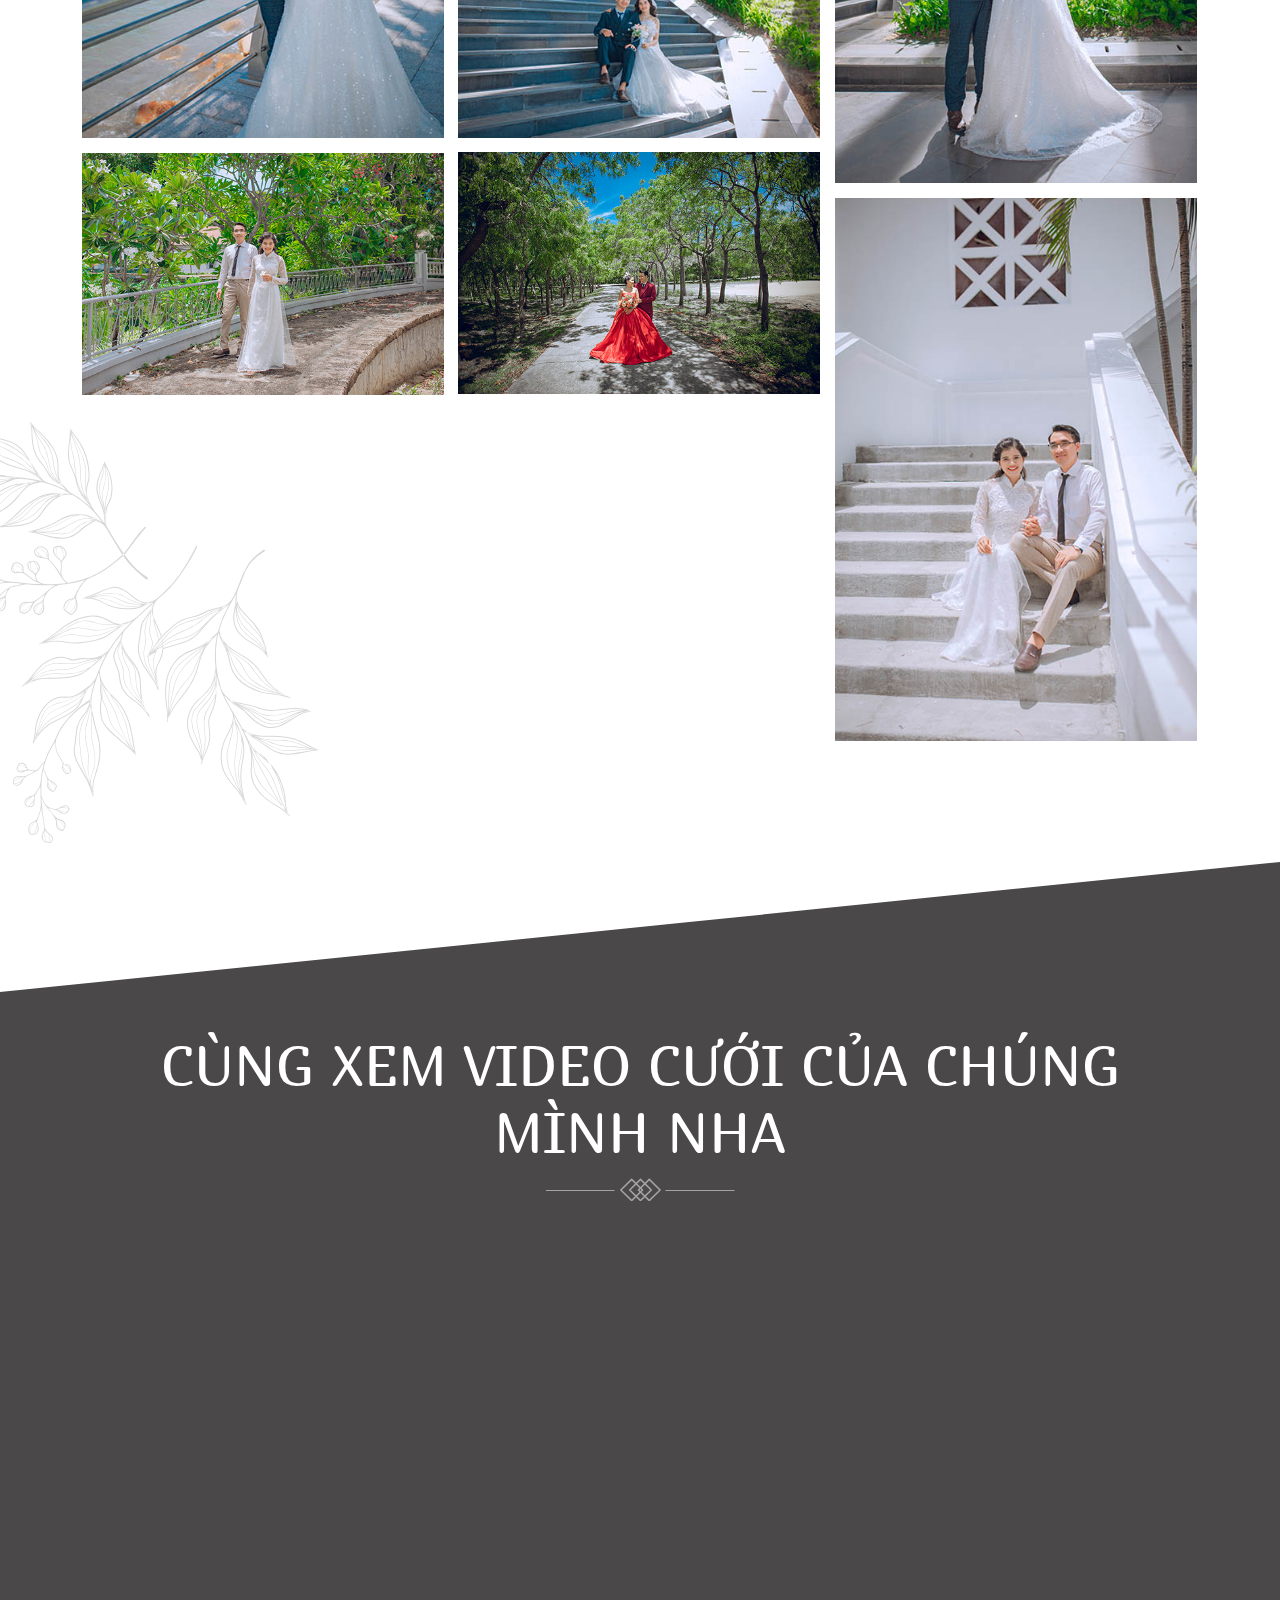
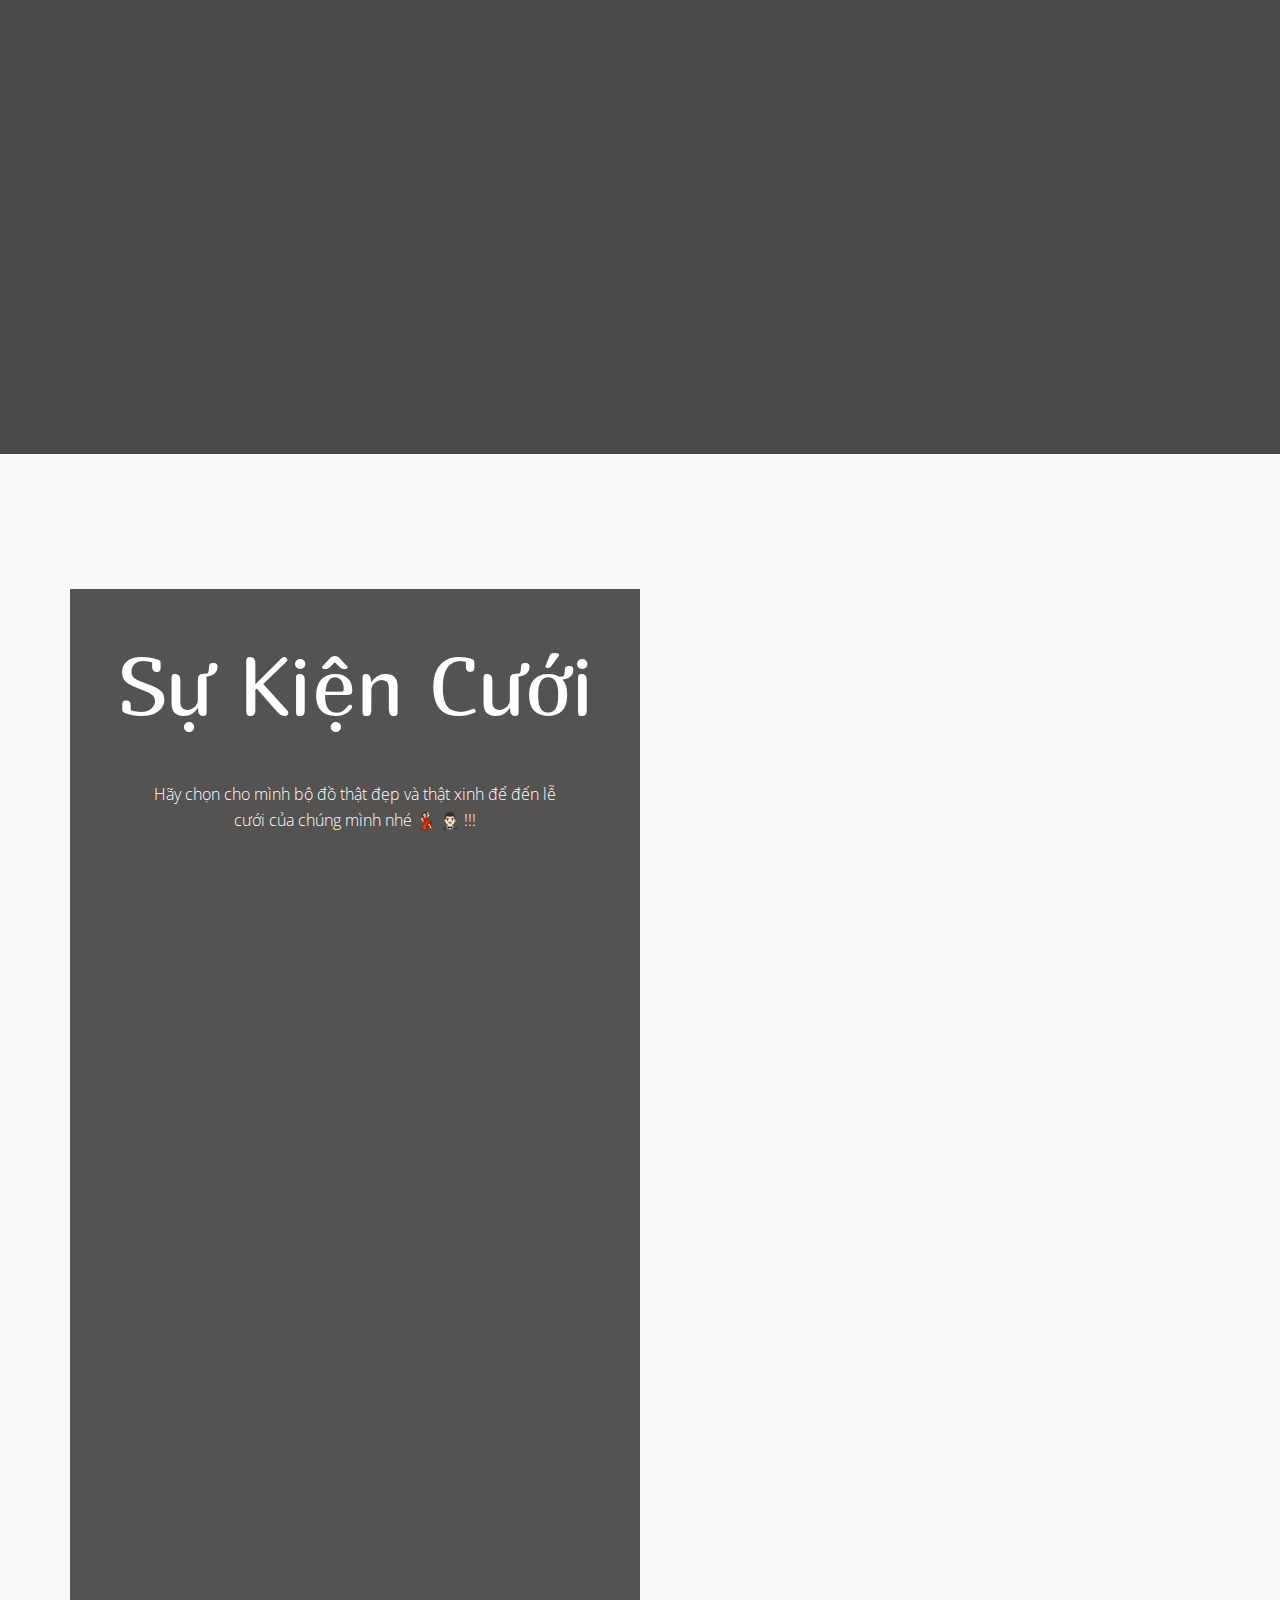
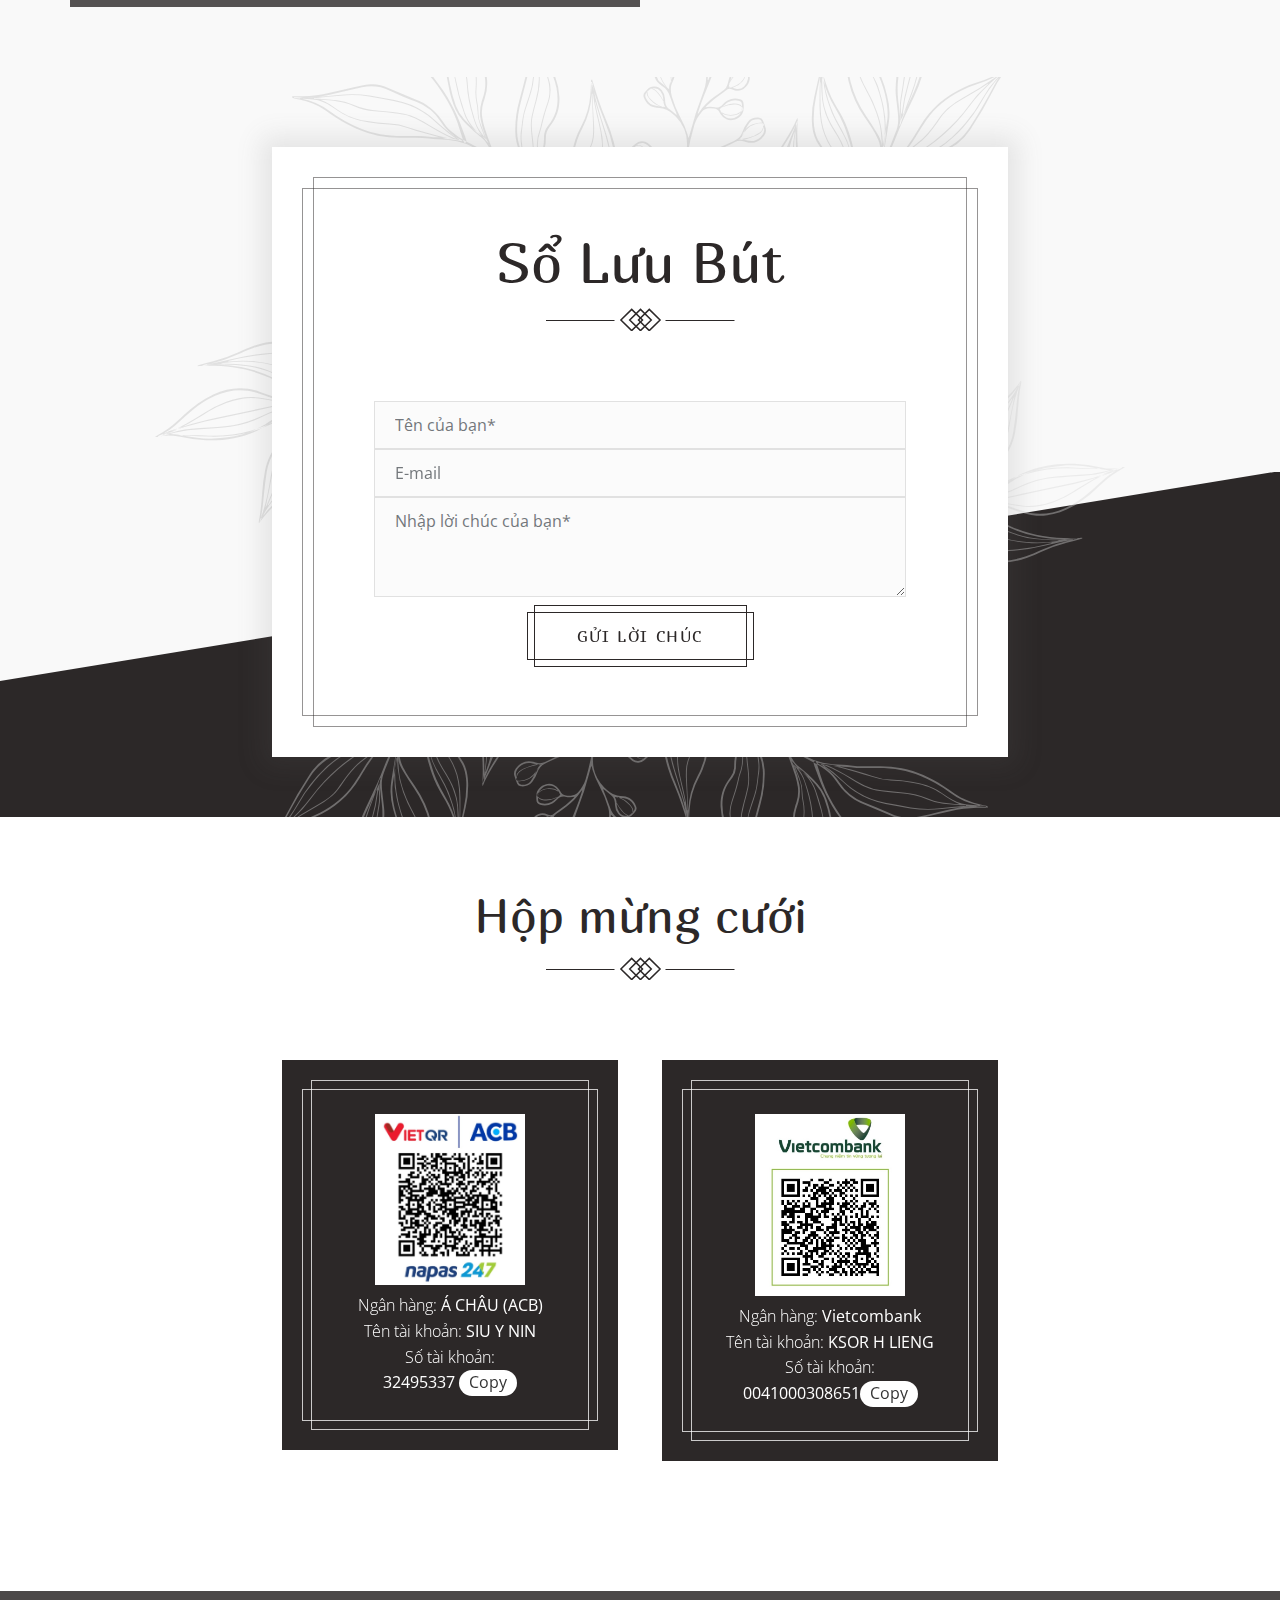
==== commit c599f8c4: "change 1" ====
--- a/index.html
+++ b/index.html
@@ -16,9 +16,9 @@
             property="og:description"
             content="SIU Y NIN &amp; KSOR H' LIÊNG - Our wedding date: 2024-02-06 | Tình yêu không chỉ là một danh từ - nó là một động từ; nó còn hơn cả một cảm giác - đó là sự quan tâm, chia sẻ, giúp đỡ, hy sinh"
         />
-        <meta property="og:image" content="templates/images/slider1.jpg" />
-        <meta property="og:image:url" content="templates/images/slider1.jpg" />
-        <meta property="og:image:secure_url" content="templates/images/slider1.jpg" />
+        <meta property="og:image" content="templates/images/social.jpg" />
+        <meta property="og:image:url" content="templates/images/social.jpg" />
+        <meta property="og:image:secure_url" content="templates/images/social.jpg" />
         <!-- Fav and touch icons -->
         <link rel="shortcut icon" type="image/x-icon" href="templates/images/logo.png" />
         <link rel="manifest" href="templates/images/fav_touch_icons/manifest.json" />
@@ -180,9 +180,9 @@
                         <div class="about-us-desc col-lg-8 offset-lg-2" data-animation-direction="from-bottom" data-animation-delay="300">
                             <h3>We are Getting Married</h3>
                             <p>
-                                Thật vui vì được gặp và đón tiếp các bạn trong một dịp đặc biệt như đám cưới của chúng tôi. 
-                                Chúng tôi muốn gửi đến bạn những lời cảm ơn sâu sắc nhất, để bạn biết chúng tôi rất hạnh phúc khi thấy bạn ở đó.
-                                Cảm ơn các bạn rất nhiều vì sự hiện diện cùng những lời chúc tốt đẹp mà bạn đã dành cho chúng tôi!
+                                Thật vui vì được gặp và đón tiếp các bạn trong một ngày trọng đại của chúng mình nha 😊😊. 
+                                Chúng mình muốn gửi đến bạn những lời cảm ơn sâu sắc nhất, để bạn biết chúng mình rất hạnh phúc khi thấy bạn ở đó.
+                                Cảm ơn các bạn rất nhiều vì sự hiện diện cùng những lời chúc tốt đẹp mà bạn đã dành cho chúng mình.... yêu! ❤️
                             </p>
                             <p class="groom-bride-signature"><span>Siu Y Nin</span> & <span>Ksor H' Liêng</span></p>
                              <div class="parent-info-group">
@@ -267,7 +267,7 @@
                                     <div class="description-wrapper" data-animation-direction="from-bottom" data-animation-delay="250">
                                         <div class="description">
                                             <div class="neela-style">
-                                                <h4>Đánh dấu bước ngoạt cho cuộc đời của nhau.</h4>
+                                                <h4>Đánh dấu bước ngoặt cho cuộc đời của nhau.</h4>
                                                 <p>
                                                     Mỗi ngày, tình yêu của anh dành cho em lại càng lớn hơn, đến mức mà anh không thể nào diễn tả bằng lời. Hãy cho anh cơ hội được ở bên em, che chở và bao bọc em trong vòng tay của anh nhé!
                                                 </p>
@@ -292,7 +292,7 @@
                                             <div class="neela-style">
                                                 <h4>Ngày đi đăng ký kết hôn</h4>
                                                 <p>
-                                                     Sau bao nhiêu chờ đợi, cuối cùng ngày này cũng tới. Cảm ơn vì mình đã luôn là một phần trong cuộc
+                                                    Sau bao nhiêu ngày chờ đợi, cuối cùng ngày này cũng tới. Cảm ơn vì mình đã luôn là một phần trong cuộc
                                                     sống của nhau. Anh và em không chỉ là người yêu mà chúng ta còn là tri kỷ. Từ giây phút này trở đi em chính là vợ của anh và sau này sẽ là mẹ của các con anh.
                                                 </p>
                                             </div>
@@ -337,7 +337,8 @@
                                     <h2 class="fs-1">SIU Y NIN <small>&</small> KSOR H' LIÊNG</h2>
 
                                     <div> 
-                                    Bữa tiệc sẽ trọn vẹn hơn nếy có sự diện của bạn <div style="display: inline-block;" id="output"></div>, hãy để lại xác nhận tham dự để tụi mình sắp xếp và đón tiếp chu đáo nhất nhé! ❤️❤️
+                                    Bữa tiệc sẽ trọn vẹn hơn nếu có sự diện của bạn <div style="display: inline-block;" id="output"></div>, 
+                                    hãy để lại xác nhận tham dự để tụi mình sắp xếp và đón tiếp thật chu đáo nhất nhé! ❤️❤️
                                 </div>
                                     <div class="center m-0 mt-2">
                                         <a href="#rsvp" class="btn btn-primary reverse scrollto text-white px-2" style="min-width: 240px; max-width: 240px;">Gửi lời chúc</a>
@@ -573,7 +574,7 @@
                 <div class="container">
                     <div class="row">
                         <div class="col-sm-12">
-                            <h1 class="section-title light">XEM VIDEO CƯỚI CỦA CHÚNG MÌNH</h1>
+                            <h1 class="section-title light">CÙNG XEM VIDEO CƯỚI CỦA CHÚNG MÌNH NHA</h1>
                         </div>
                     </div>
 
@@ -600,7 +601,7 @@
                         <div class="col-md-8 col-xl-6 events-boxs py-5">
                             <h2 class="section-title-lg desc text-white">Sự Kiện Cưới</h2>
                             <div class="section-desc mb-5 px-5 text-center">
-                                Hãy chọn cho mình bộ đồ thật đẹp và thật xinh để đến lễ cưới của chúng tôi nhé!!!
+                                Hãy chọn cho mình bộ đồ thật đẹp và thật xinh để đến lễ cưới của chúng mình nhé 💃🏻 🤵🏻‍♂️ !!!
                             </div>
 
                             <ul class="wedding-gifts">
@@ -625,7 +626,7 @@
                                         <div class="info">
                                             <div class="calendar-button" style="visibility: hidden; height: 0; overflow: hidden;">
                                                 <div class="atcb" style="display: none;">
-                                                    { "name":"LỄ THÀNH HÔN (Đám cưới SIU Y NIN và KSOR H' LIÊNG)", "description":"Cảm ơn bạn đã dành thời gian tham dự đám cưới của chúng tôi!. Thông tin chi tiết xem tại website:<br />
+                                                    { "name":"LỄ THÀNH HÔN (Đám cưới SIU Y NIN và KSOR H' LIÊNG)", "description":"Cảm ơn bạn đã dành thời gian tham dự đám cưới của chúng mình!. Thông tin chi tiết xem tại website:<br />
                                                     [url]https://ninliengwedding.online[/url]", "startDate":"2024-02-06", "endDate":"2024-02-06", "startTime":"08:00", "endTime":"10:00", 
                                                     "location":"Nhà nguyện Chi Hội Tin Lành Buôn Kết - Tô Vĩnh Diện, TDP 5, TT Phú Túc, Krông Pa, Gia Lai", 
                                                     "options":["Apple","Google","iCal","Microsoft365","MicrosoftTeams","Outlook.com","Yahoo"], "timeZone":"Asia/Ho_Chi_Minh", "iCalFileName":"Reminder-Event",
@@ -658,7 +659,7 @@
                                         <div class="info">
                                             <div class="calendar-button" style="visibility: hidden; height: 0; overflow: hidden;">
                                                 <div class="atcb" style="display: none;">
-                                                    { "name":"TIỆC CƯỚI (Đám cưới SIU Y NIN và KSOR H' LIÊNG)", "description":"Cảm ơn bạn đã dành thời gian tham dự đám cưới của chúng tôi!. Thông tin chi tiết xem tại website:<br />
+                                                    { "name":"TIỆC CƯỚI (Đám cưới SIU Y NIN và KSOR H' LIÊNG)", "description":"Cảm ơn bạn đã dành thời gian tham dự đám cưới của chúng mình!. Thông tin chi tiết xem tại website:<br />
                                                     [url]https://ninliengwedding.online[/url]", "startDate":"2024-01-27", "endDate":"2024-02-06", "startTime":"14:00", "endTime":"17:00", "location":"Nhà hàng Trưng Nhàn - 68 Nguyễn Văn Trỗi, TT. Phú Túc, Krông Pa, Gia Lai ", "options":["Apple","Google","iCal","Microsoft365","MicrosoftTeams","Outlook.com","Yahoo"], "timeZone":"Asia/Ho_Chi_Minh", "iCalFileName":"Reminder-Event",
                                                     "listStyle":"modal", "label":"Thêm vào lịch", "trigger":"click" }
                                                 </div>
@@ -814,7 +815,7 @@
                 var nameValue = url.searchParams.get("name");
                 // Hiển thị giá trị trong phần tử HTML
                 var outputElement = document.getElementById("output");
-                outputElement.textContent = "Kính mời " + nameValue + " đến dự đám cưới của chúng tôi ";
+                outputElement.textContent = "Kính mời " + nameValue + " đến dự đám cưới của chúng mình ";
                 
                 var outputElement = document.getElementById("nameInput"); 
                 // Đặt giá trị vào thuộc tính 'value' của thẻ input
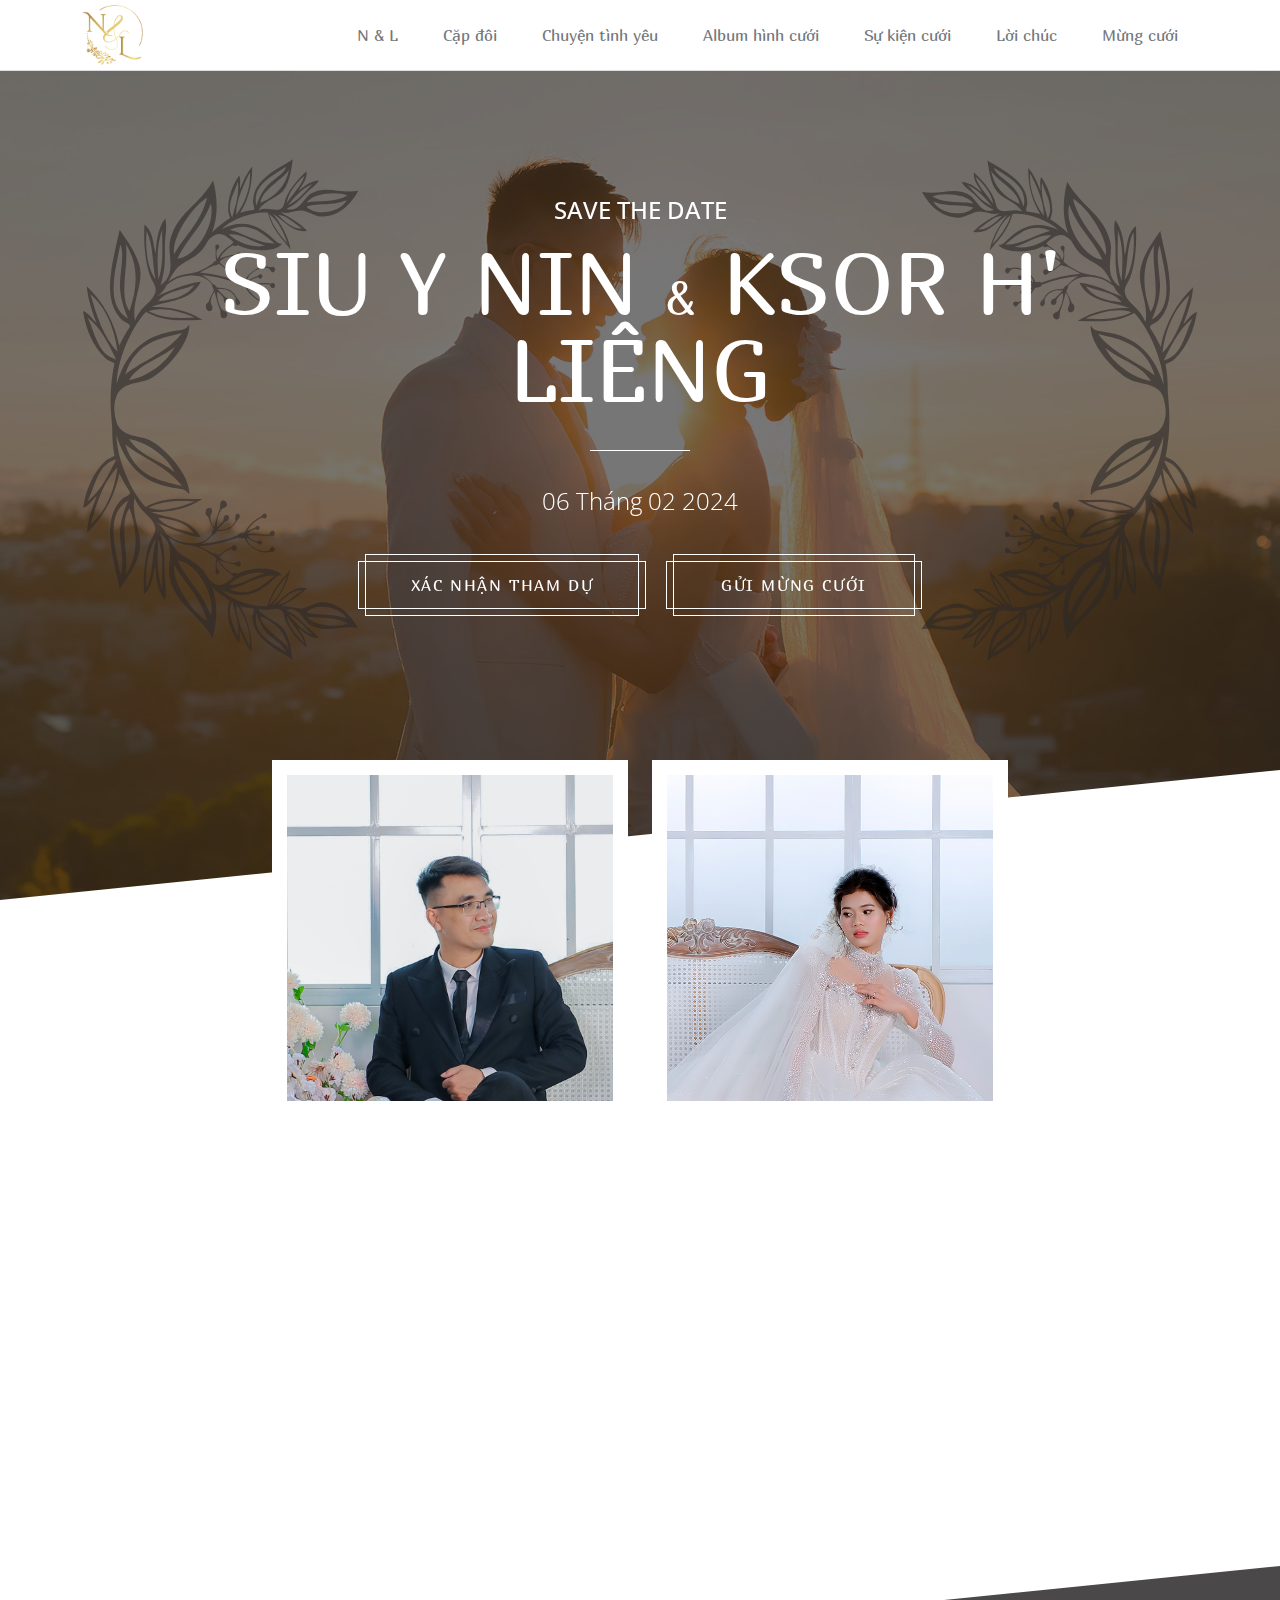
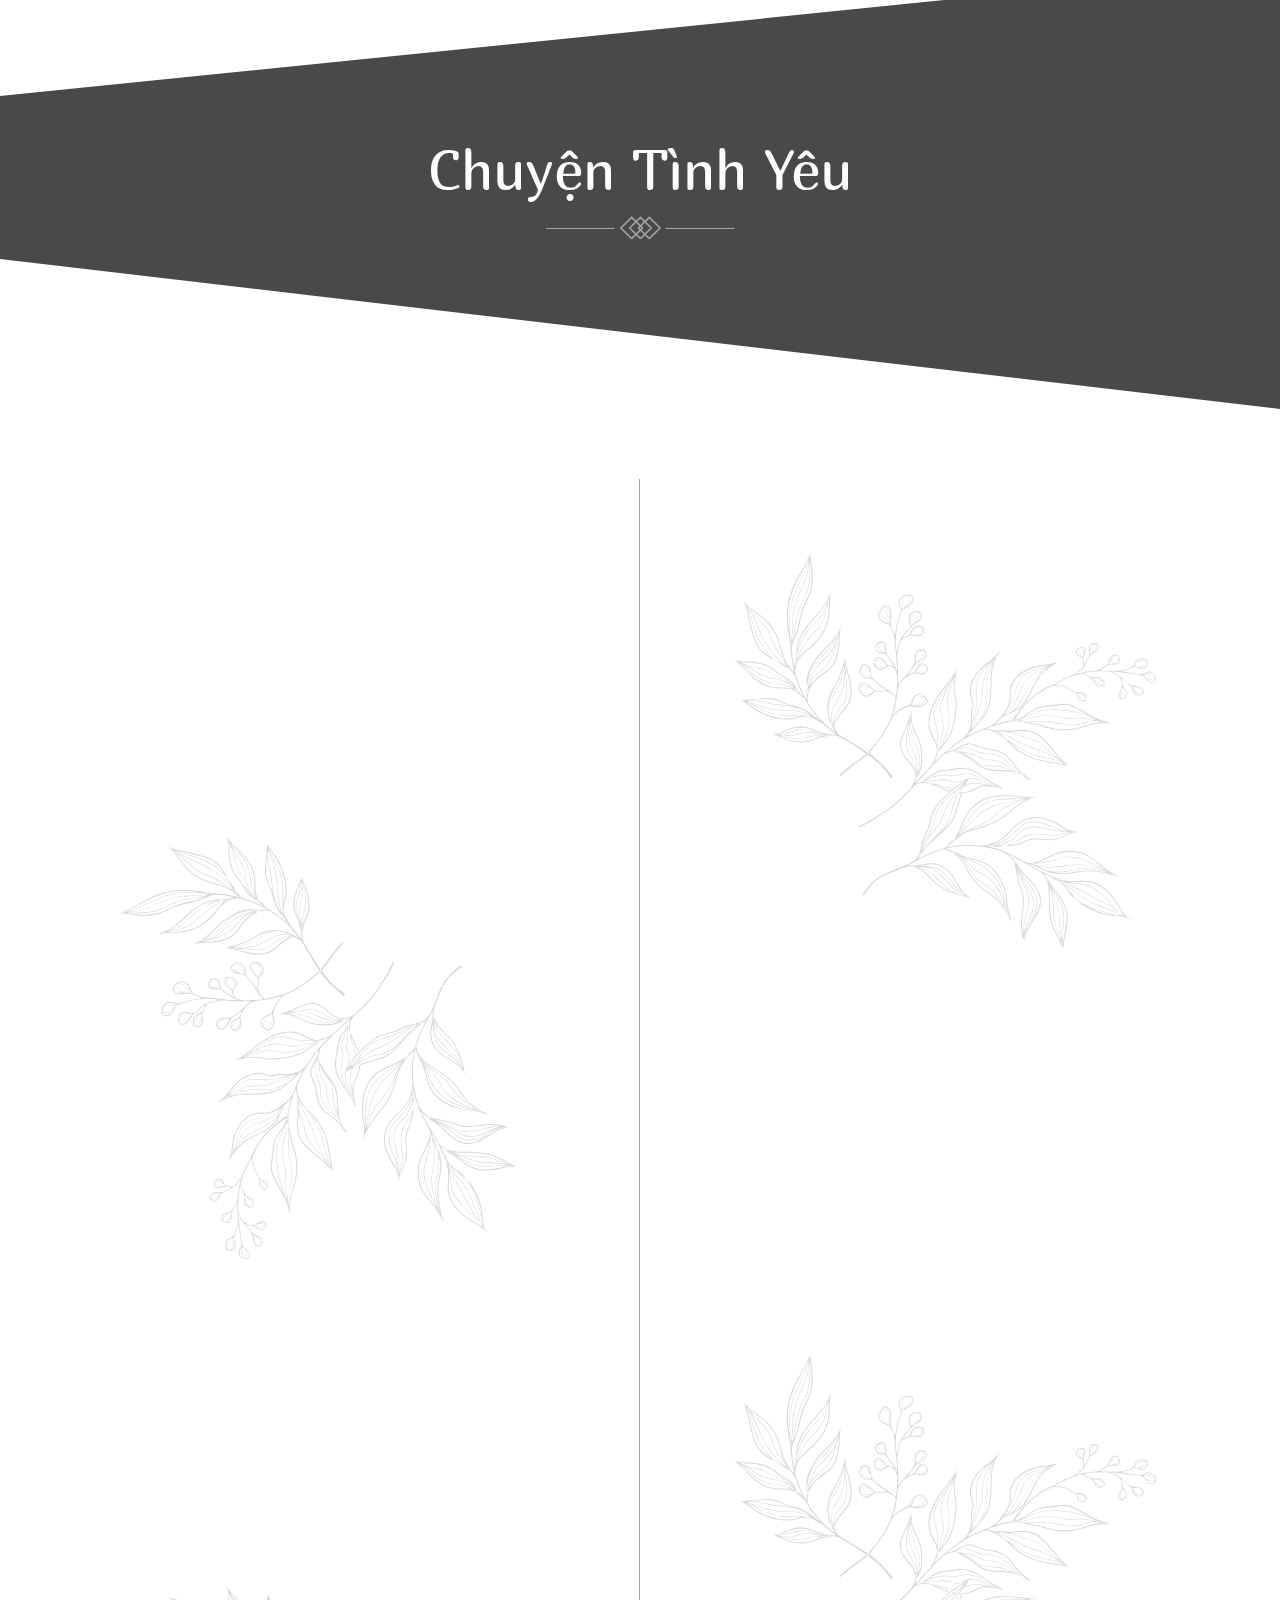
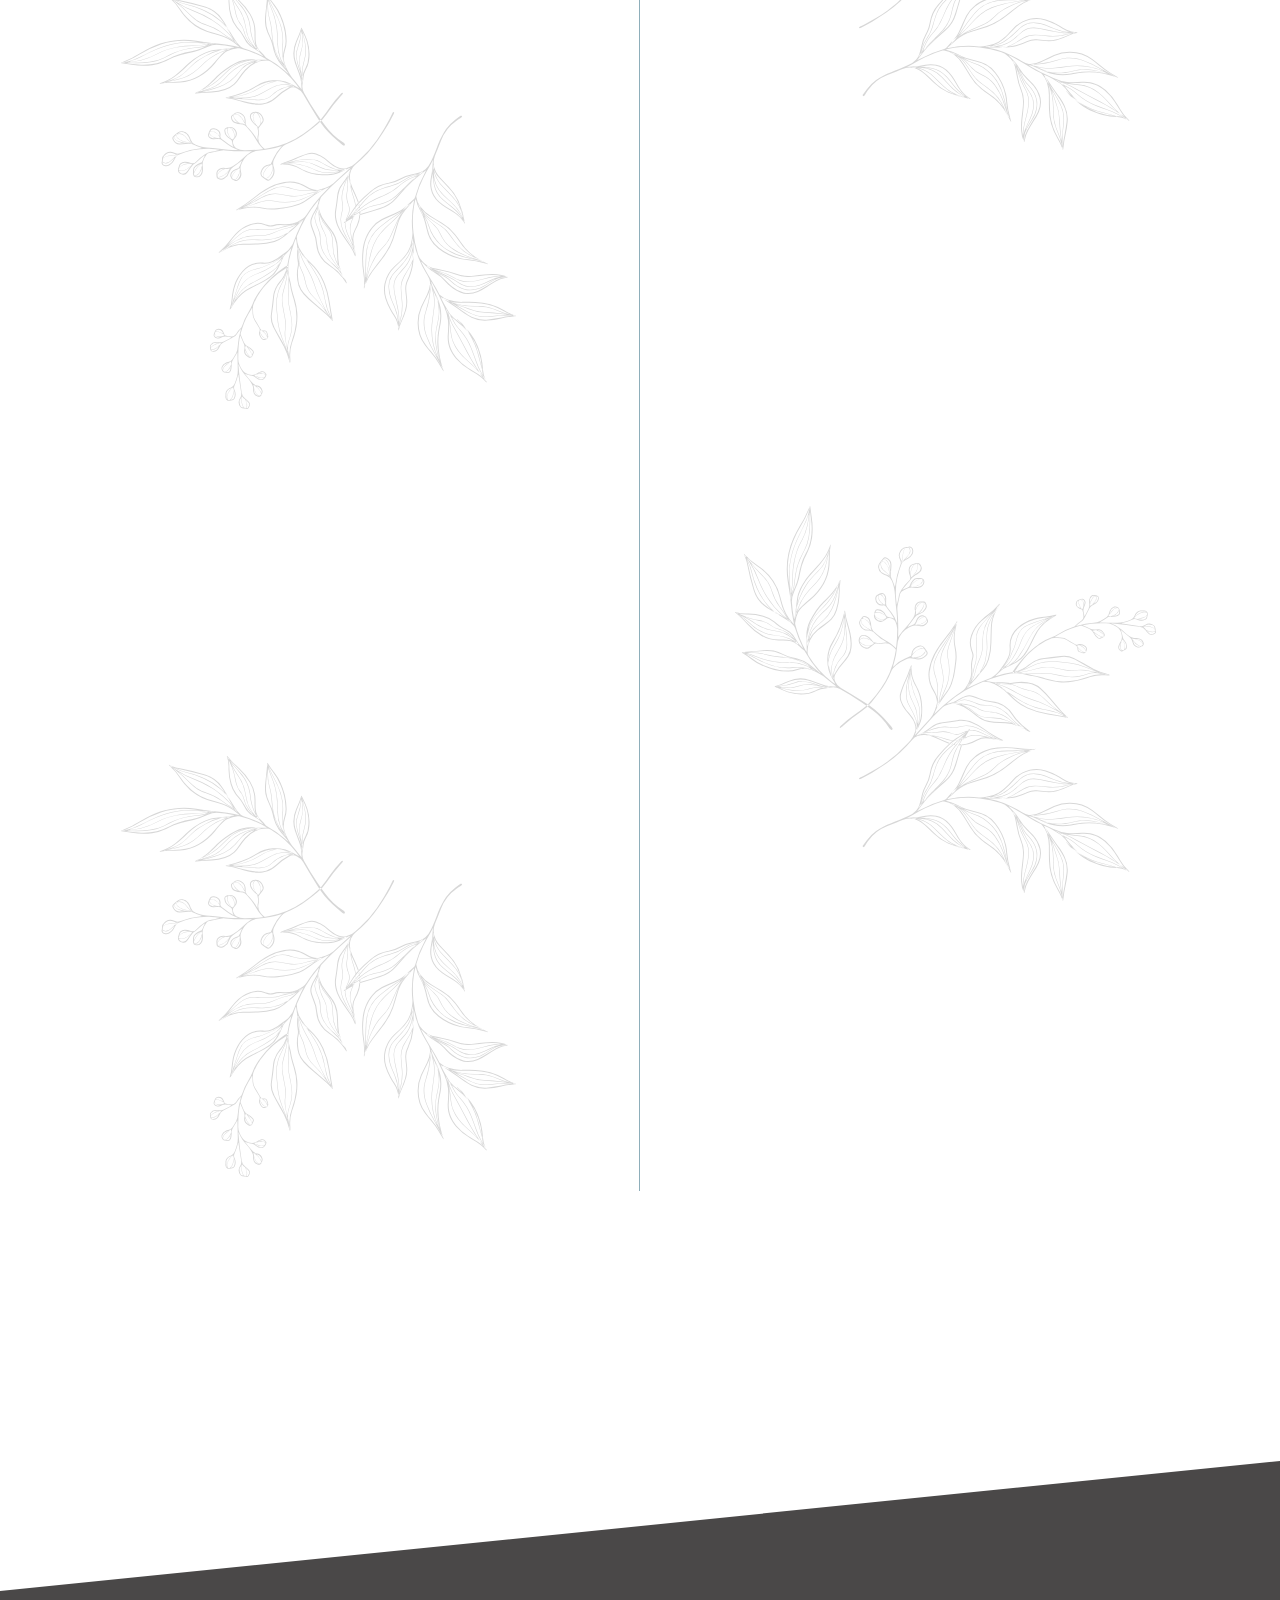
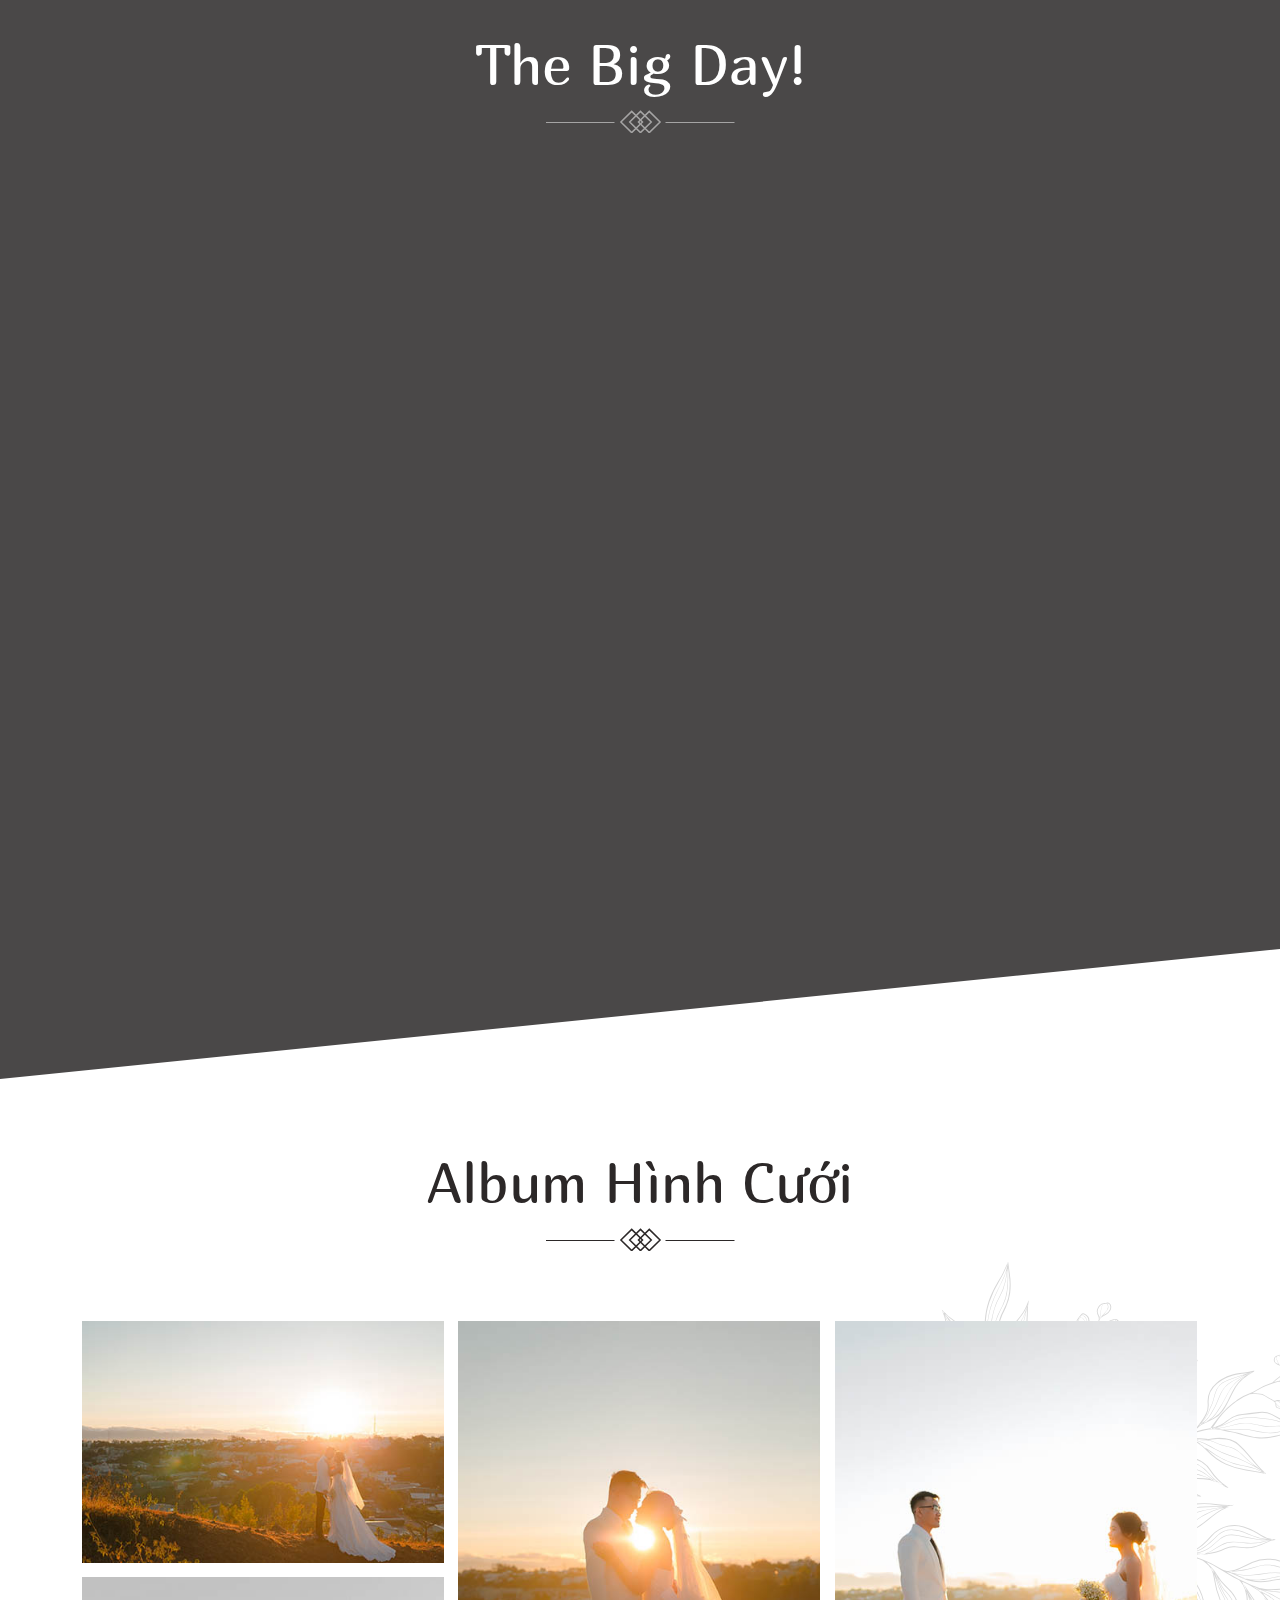
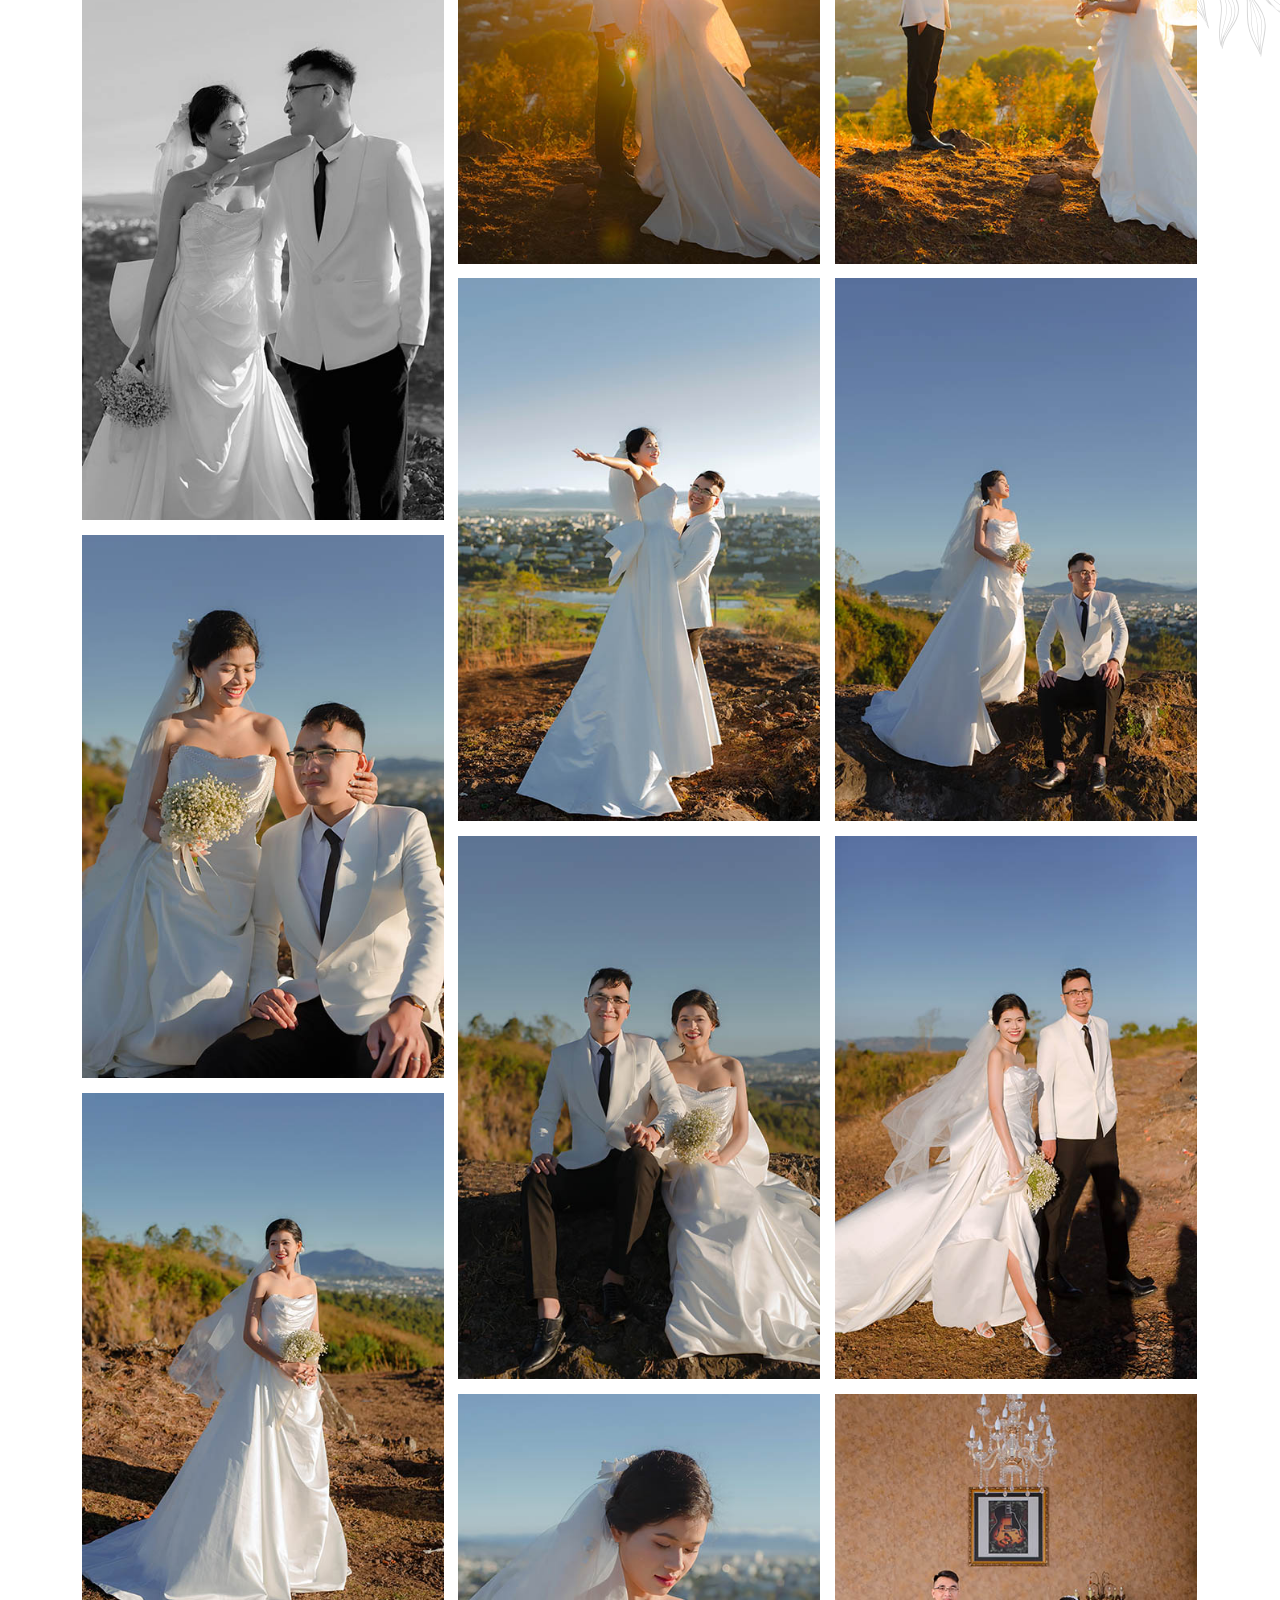
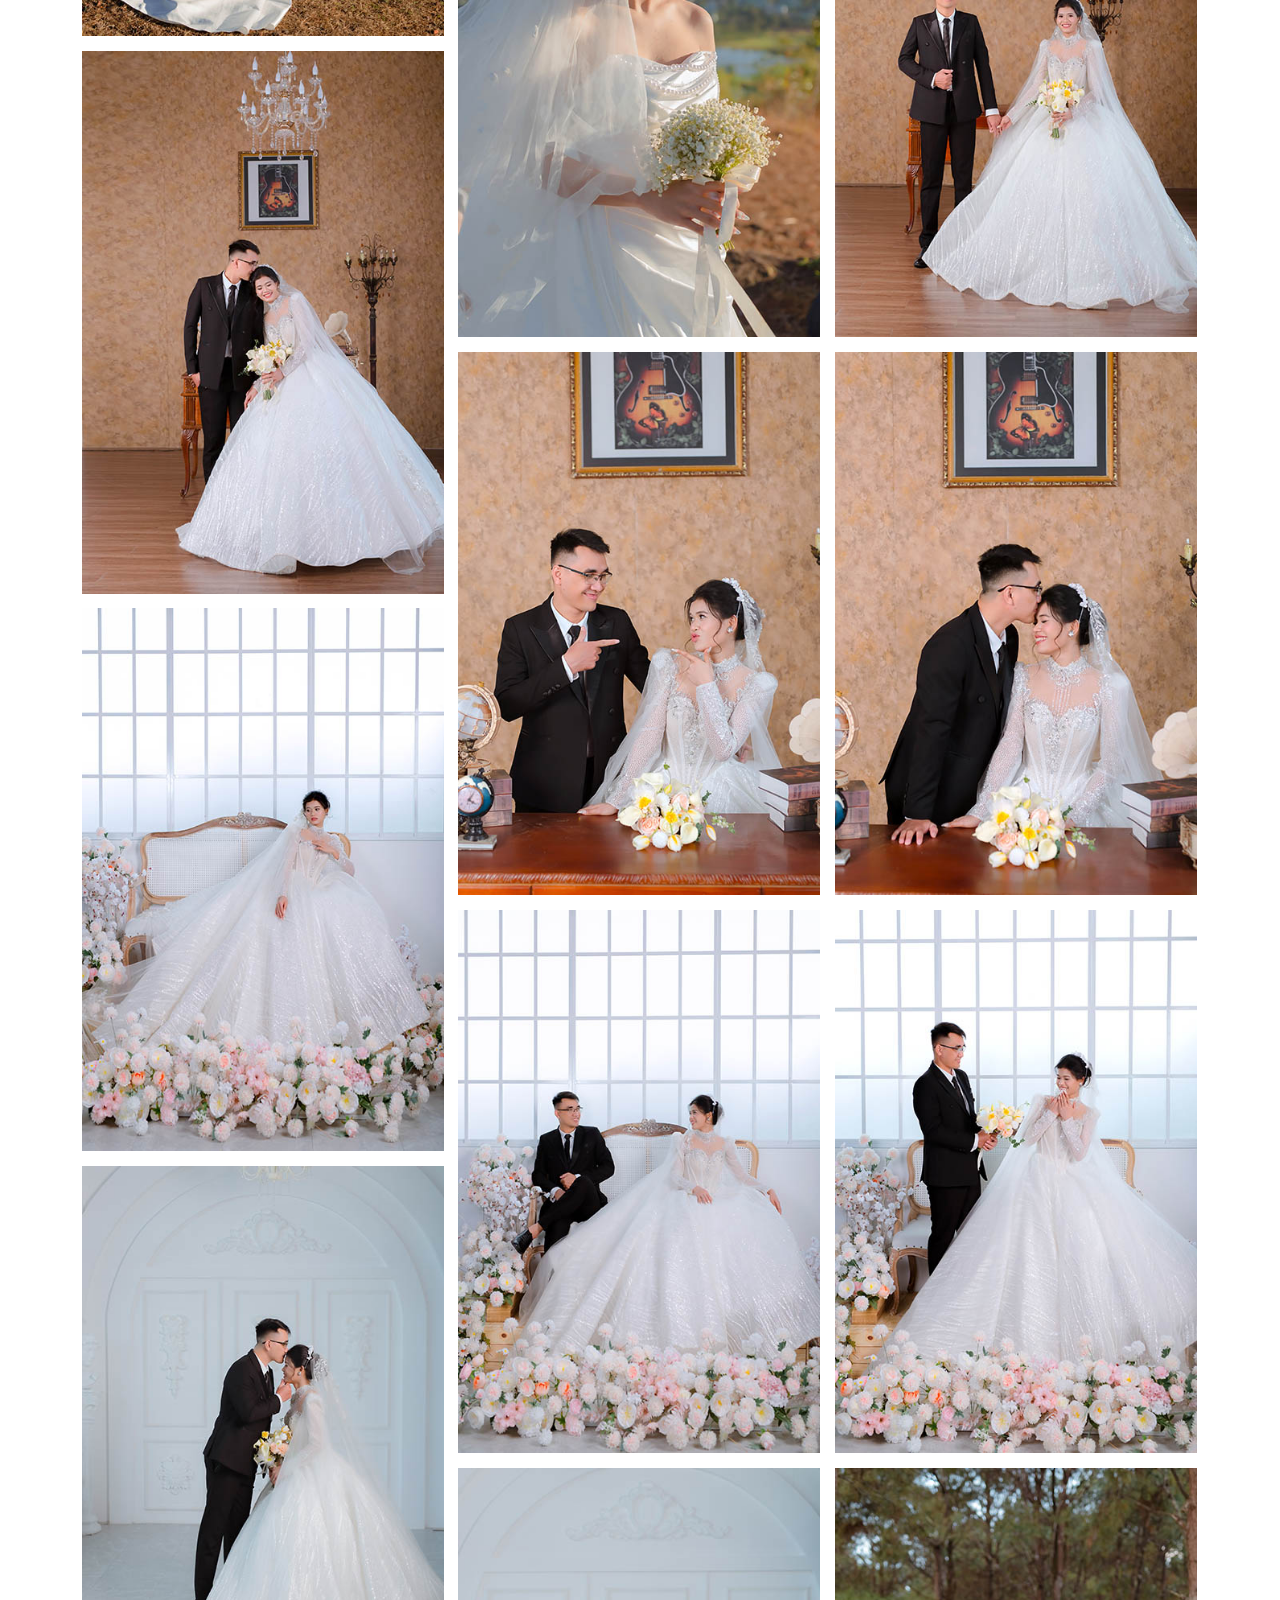
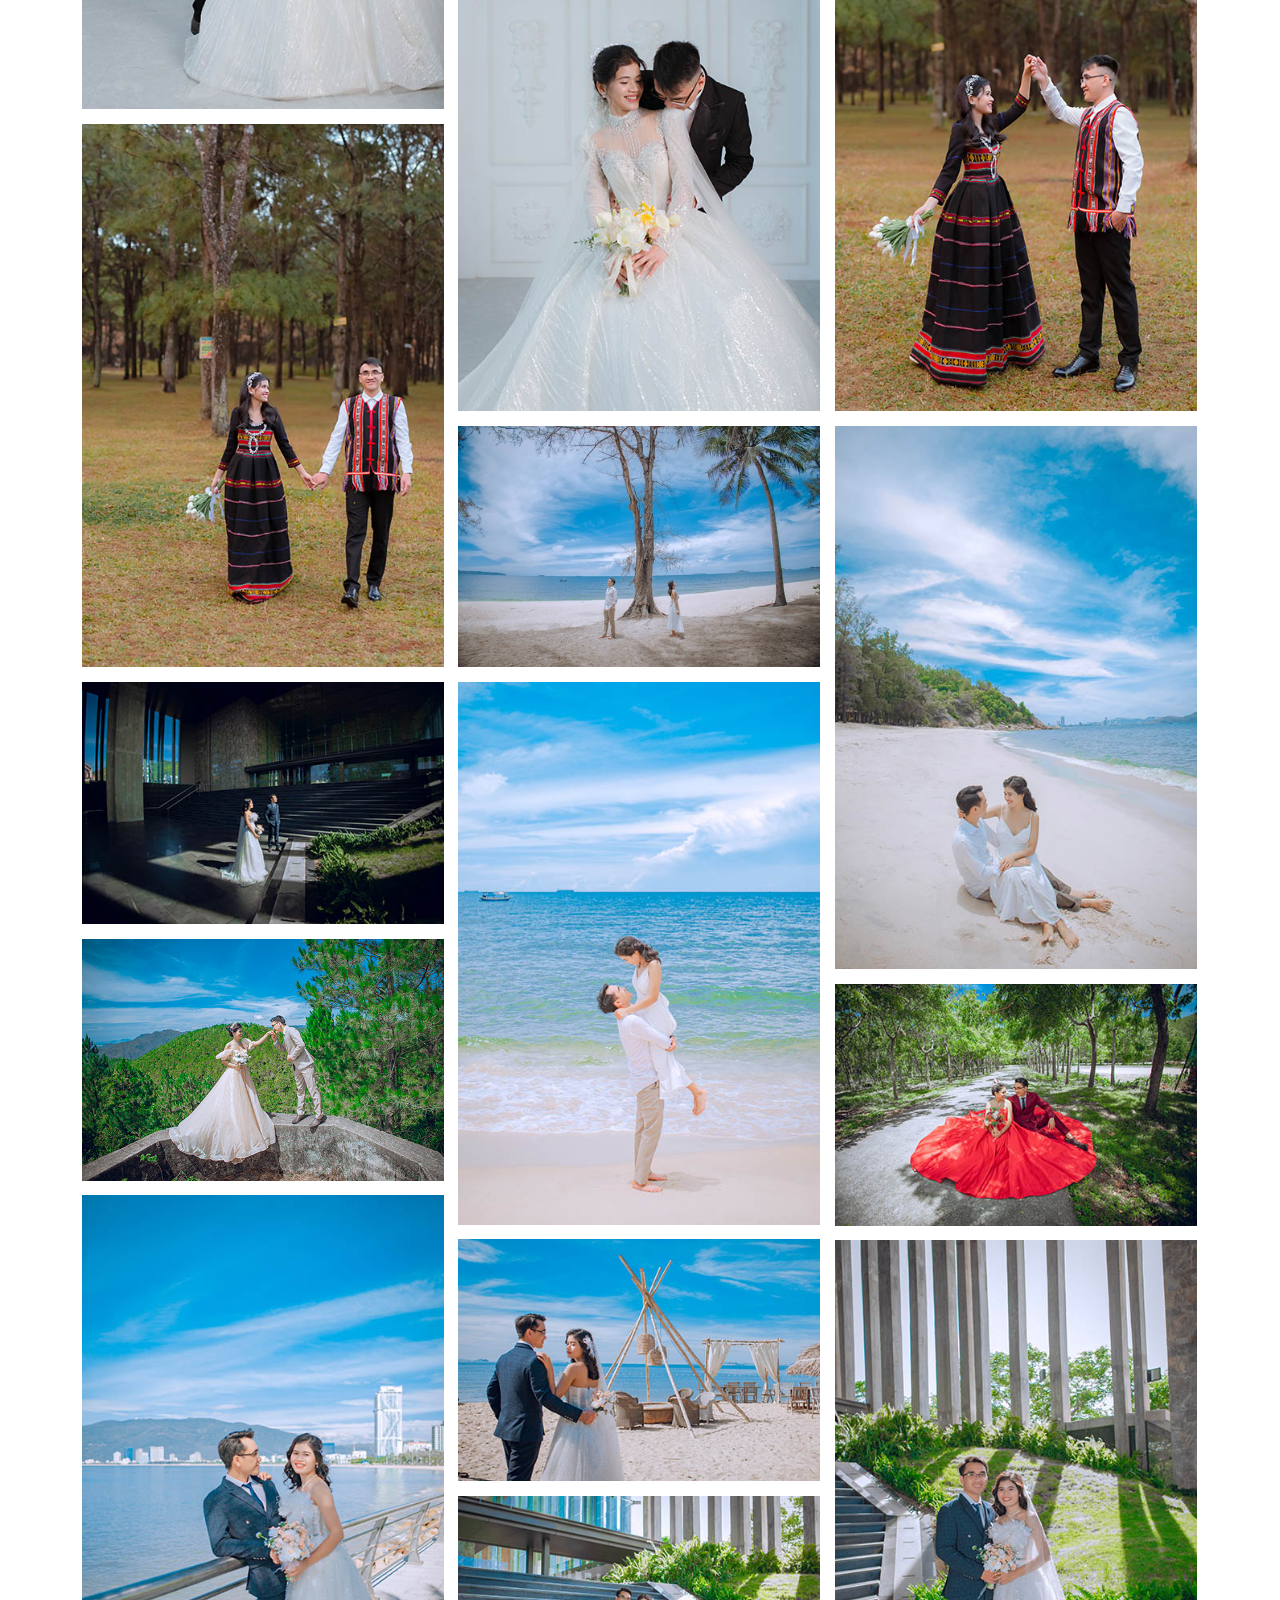
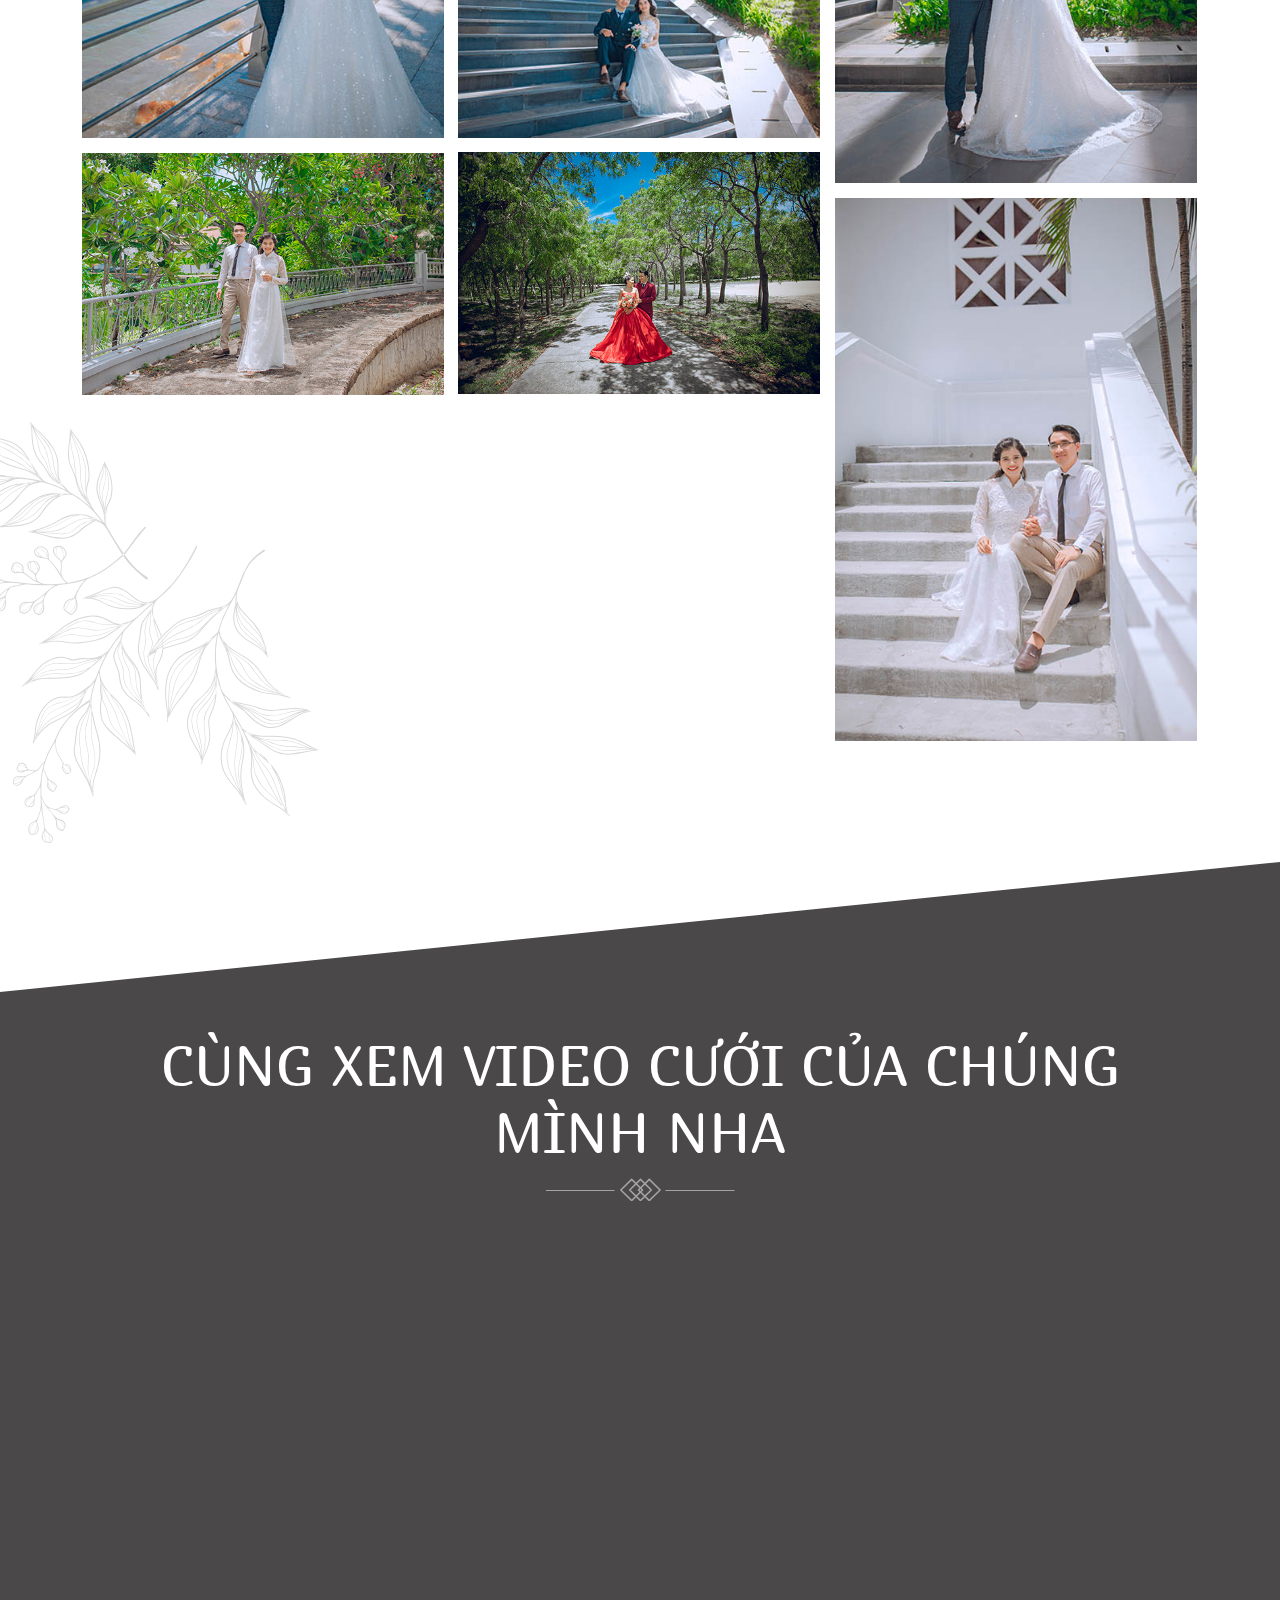
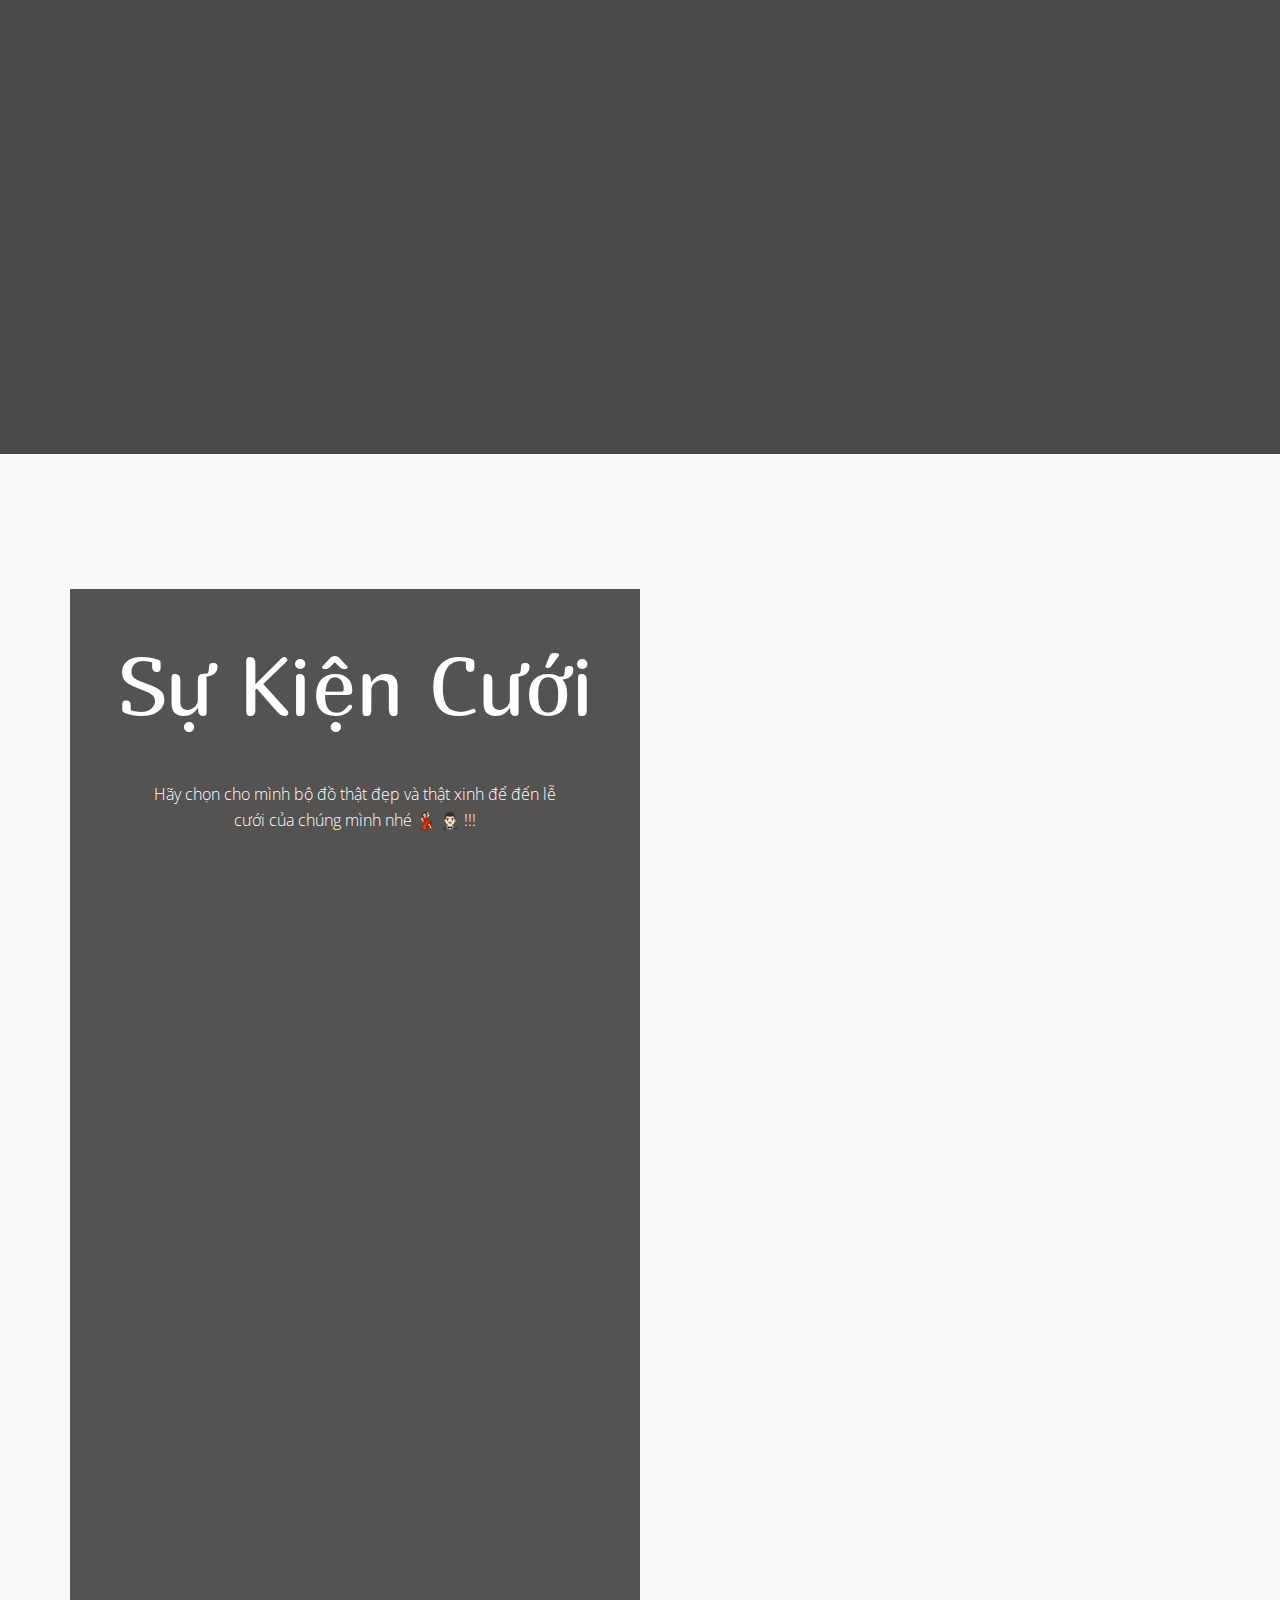
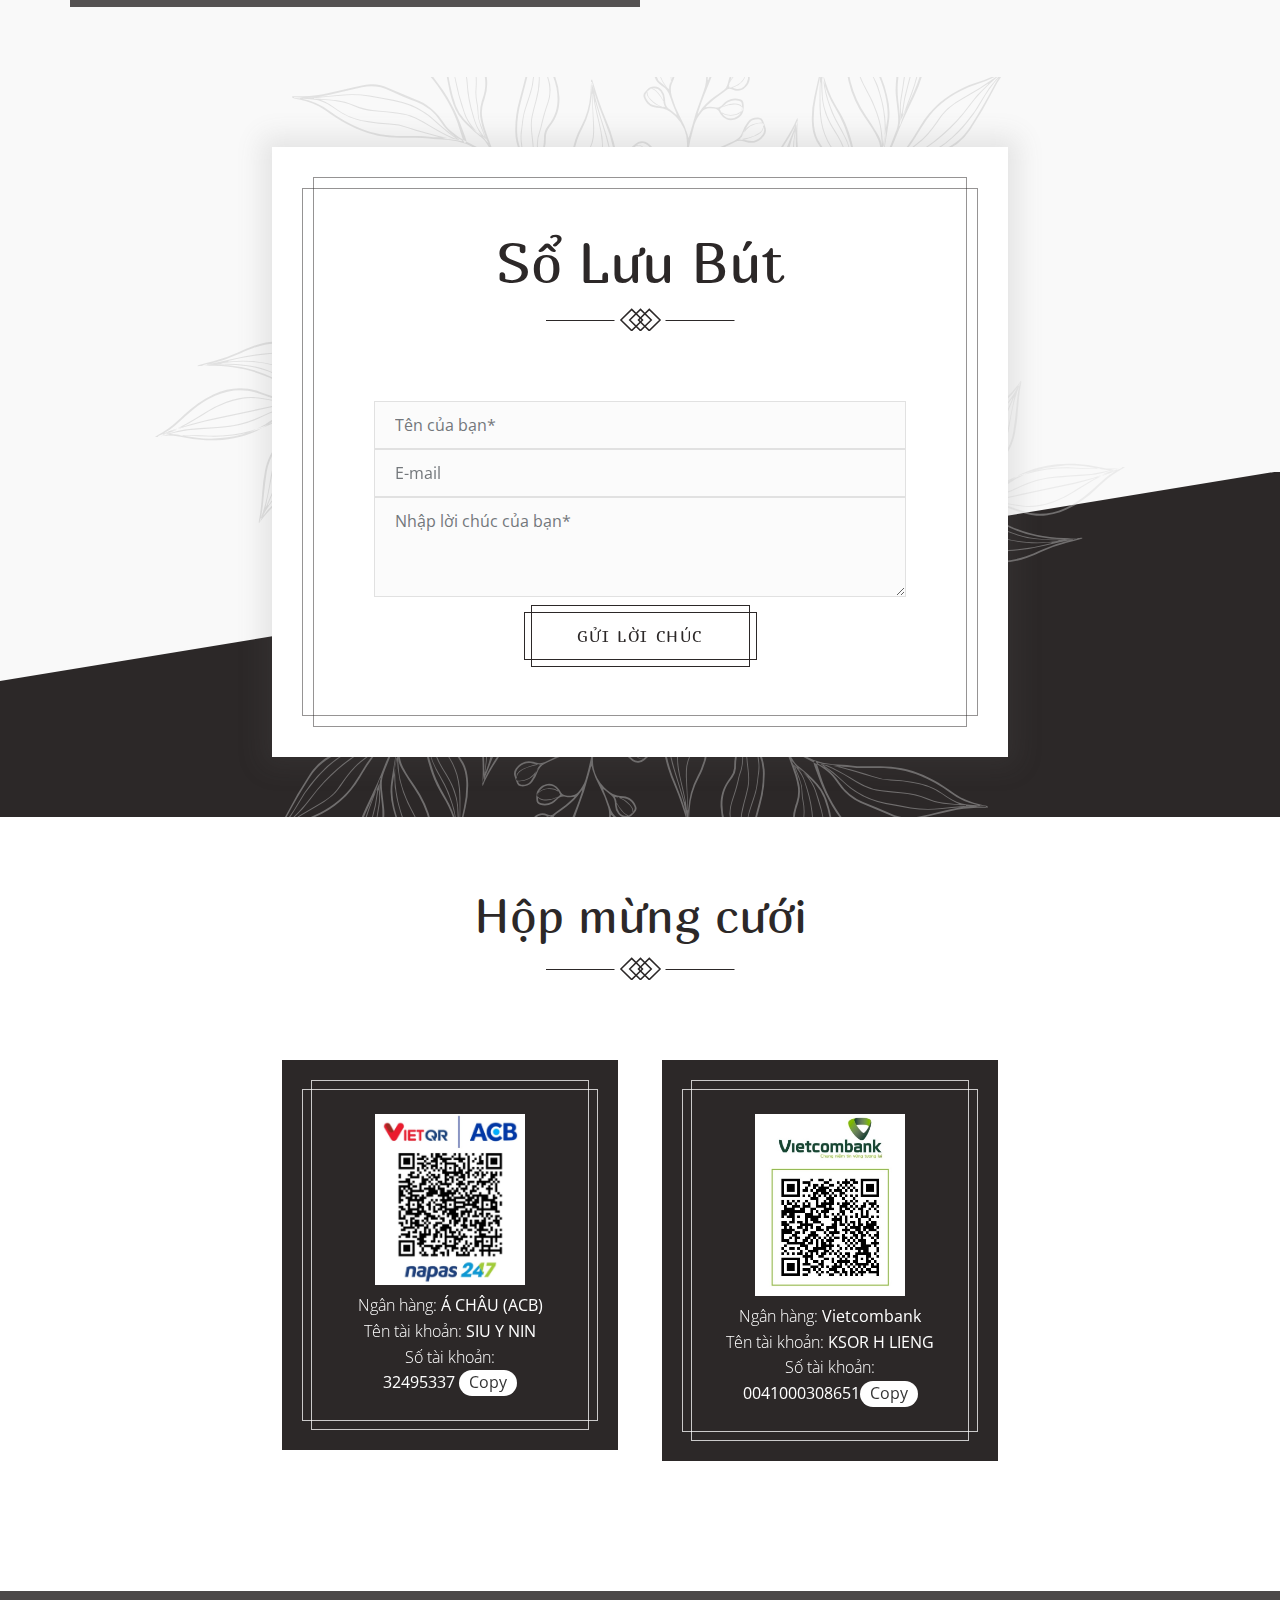
==== commit 467d5f2b: "chang og" ====
--- a/index.html
+++ b/index.html
@@ -5,20 +5,26 @@
         <meta http-equiv="X-UA-Compatible" content="IE=edge" />
         <meta name="viewport" content="width=device-width, initial-scale=1" />
         <meta name="format-detection" content="telephone=no" />
-        <title>SIU Y NIN &amp; KSOR H' LIÊNG Wedding!</title>
-        <meta name="description" content="SIU Y NIN &amp; KSOR H' LIÊNG - Our wedding date: 2024-02-06 | Tình yêu không chỉ là một danh từ - nó là một động từ; nó còn hơn cả một cảm giác - đó là sự quan tâm, chia sẻ, giúp đỡ, hy sinh" />
-        <meta name="keywords" content="Wedding" />
-        <meta property="og:site_name" content="SIU Y NIN &amp; KSOR H' LIÊNG" />
-        <meta property="og:type" content="website" />
-        <meta property="og:title" content="SIU Y NIN &amp; KSOR H' LIÊNG Wedding site!" />
-        <meta property="og:url" content="https://ninliengwedding.online" />
-        <meta
-            property="og:description"
-            content="SIU Y NIN &amp; KSOR H' LIÊNG - Our wedding date: 2024-02-06 | Tình yêu không chỉ là một danh từ - nó là một động từ; nó còn hơn cả một cảm giác - đó là sự quan tâm, chia sẻ, giúp đỡ, hy sinh"
-        />
-        <meta property="og:image" content="templates/images/social.jpg" />
-        <meta property="og:image:url" content="templates/images/social.jpg" />
-        <meta property="og:image:secure_url" content="templates/images/social.jpg" />
+        <!-- HTML Meta Tags -->
+        <title>SIU Y NIN & KSOR H' LIÊNG | Thiệp mời Online!</title>
+        <meta name="keywords" content="Nin Lieng Wedding" />
+        <meta name="description" content="SIU Y NIN & KSOR H' LIÊNG - Our wedding date: 2024-02-06 | Tình yêu không chỉ là một danh từ - nó là một động từ; nó còn hơn cả một cảm giác - đó là sự quan tâm, chia sẻ, giúp đỡ, hy sinh">
+
+        <!-- Facebook Meta Tags -->
+        <meta property="og:url" content="https://www.ninliengwedding.online">
+        <meta property="og:type" content="website">
+        <meta property="og:title" content="SIU Y NIN & KSOR H' LIÊNG | Thiệp mời online!">
+        <meta property="og:description" content="SIU Y NIN & KSOR H' LIÊNG - Our wedding date: 2024-02-06 | Tình yêu không chỉ là một danh từ - nó là một động từ; nó còn hơn cả một cảm giác - đó là sự quan tâm, chia sẻ, giúp đỡ, hy sinh">
+        <meta property="og:image" content="https://ogcdn.net/6064b869-74ed-4eb9-b76c-0b701ffe7e6b/v4/ninliengwedding.online/SIU%20Y%20NIN%20%26%20KSOR%20H'%20LI%C3%8ANG%20%7C%20Thi%E1%BB%87p%20m%E1%BB%9Di!/https%3A%2F%2Fninliengwedding.online%2Ftemplates%2Fimages%2Fsocial.jpg/og.png">
+
+        <!-- Twitter Meta Tags -->
+        <meta name="twitter:card" content="summary_large_image">
+        <meta property="twitter:domain" content="ninliengwedding.online">
+        <meta property="twitter:url" content="https://www.ninliengwedding.online">
+        <meta name="twitter:title" content="SIU Y NIN & KSOR H' LIÊNG | Thiệp mời!">
+        <meta name="twitter:description" content="SIU Y NIN & KSOR H' LIÊNG - Our wedding date: 2024-02-06 | Tình yêu không chỉ là một danh từ - nó là một động từ; nó còn hơn cả một cảm giác - đó là sự quan tâm, chia sẻ, giúp đỡ, hy sinh">
+        <meta name="twitter:image" content="https://ogcdn.net/6064b869-74ed-4eb9-b76c-0b701ffe7e6b/v4/ninliengwedding.online/SIU%20Y%20NIN%20%26%20KSOR%20H'%20LI%C3%8ANG%20%7C%20Thi%E1%BB%87p%20m%E1%BB%9Di!/https%3A%2F%2Fninliengwedding.online%2Ftemplates%2Fimages%2Fsocial.jpg/og.png">
+
         <!-- Fav and touch icons -->
         <link rel="shortcut icon" type="image/x-icon" href="templates/images/logo.png" />
         <link rel="manifest" href="templates/images/fav_touch_icons/manifest.json" />
@@ -71,7 +77,6 @@
                 </div>
             </header>
             <!-- END HEADER -->
-
             <!-- BEGIN HERO SECTION -->
             <section id="hero" class="bg-slideshow section-divider-bottom-1">
                 <div class="container">
@@ -815,7 +820,7 @@
                 var nameValue = url.searchParams.get("name");
                 // Hiển thị giá trị trong phần tử HTML
                 var outputElement = document.getElementById("output");
-                outputElement.textContent = "Kính mời " + nameValue + " đến dự đám cưới của chúng mình ";
+                outputElement.textContent = "Kính mời " + nameValue + " đến chung vui cùng gia đình chúng tôi!";
                 
                 var outputElement = document.getElementById("nameInput"); 
                 // Đặt giá trị vào thuộc tính 'value' của thẻ input
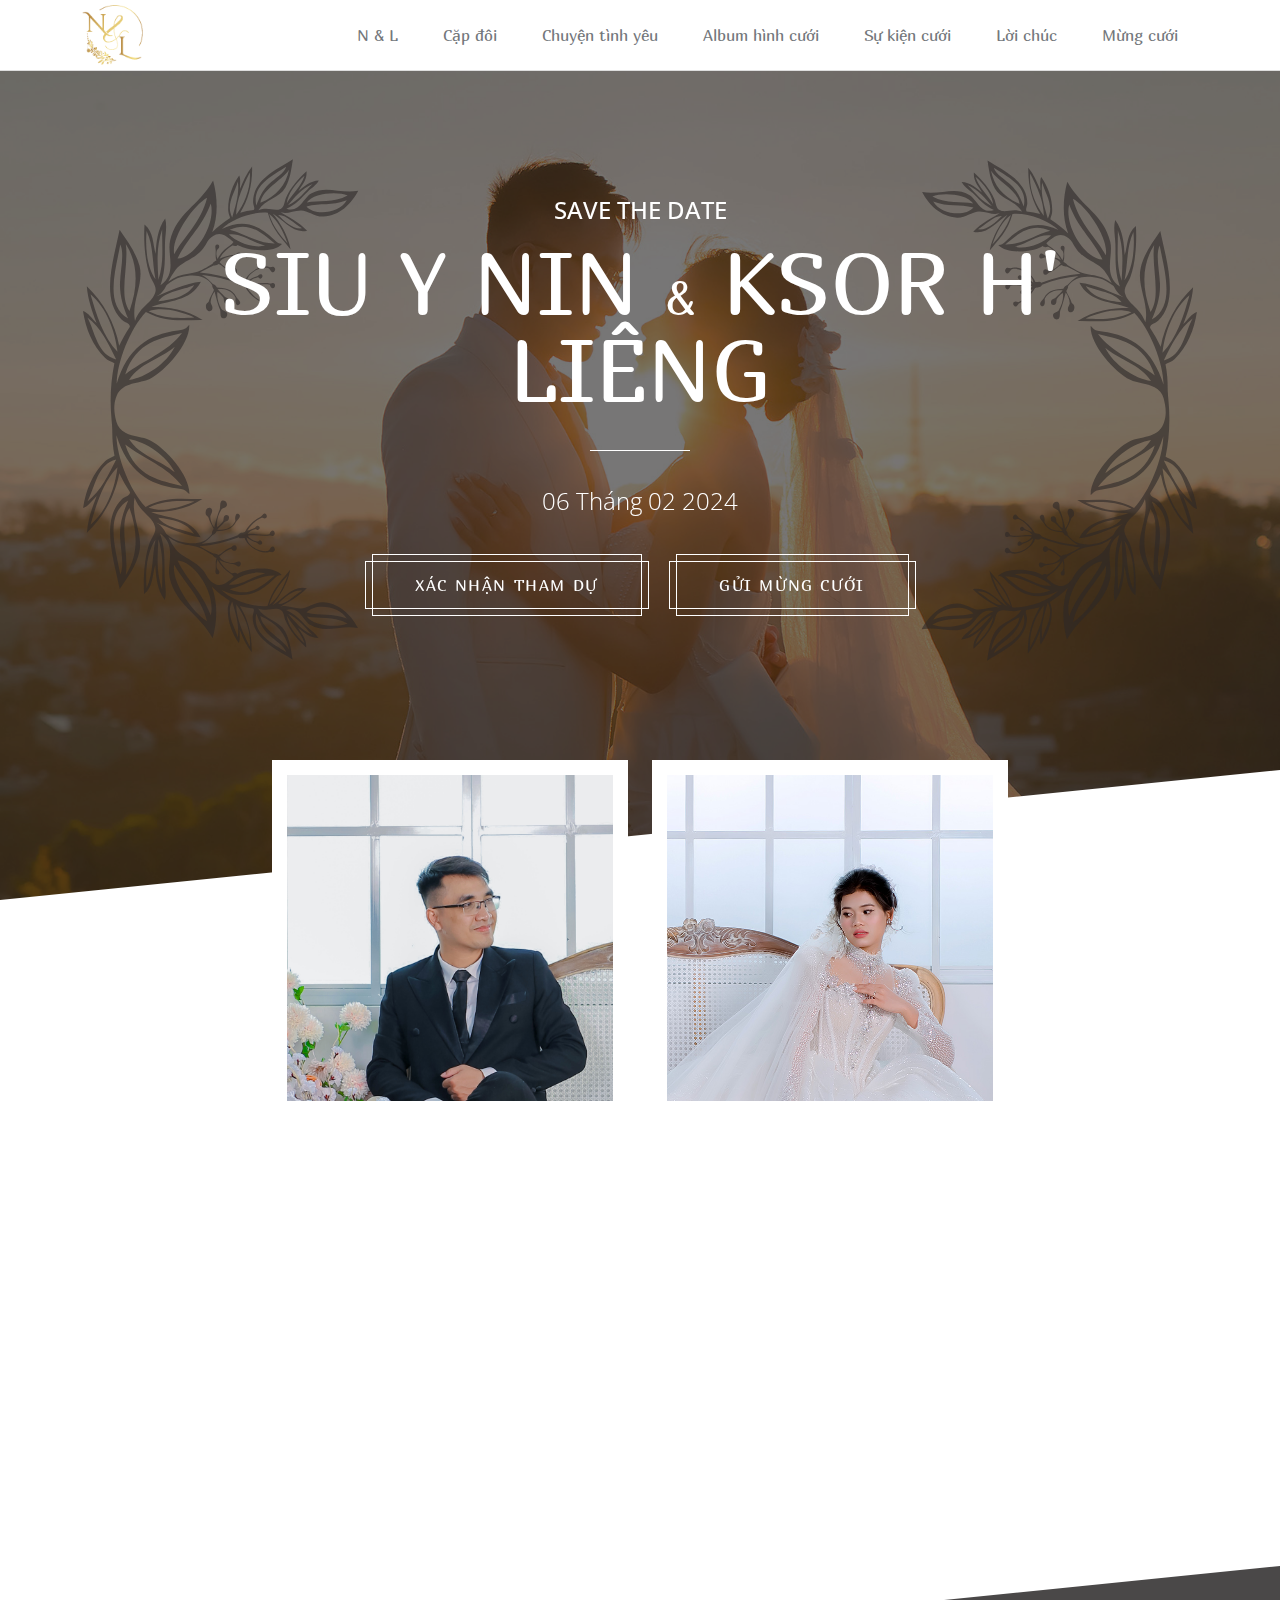
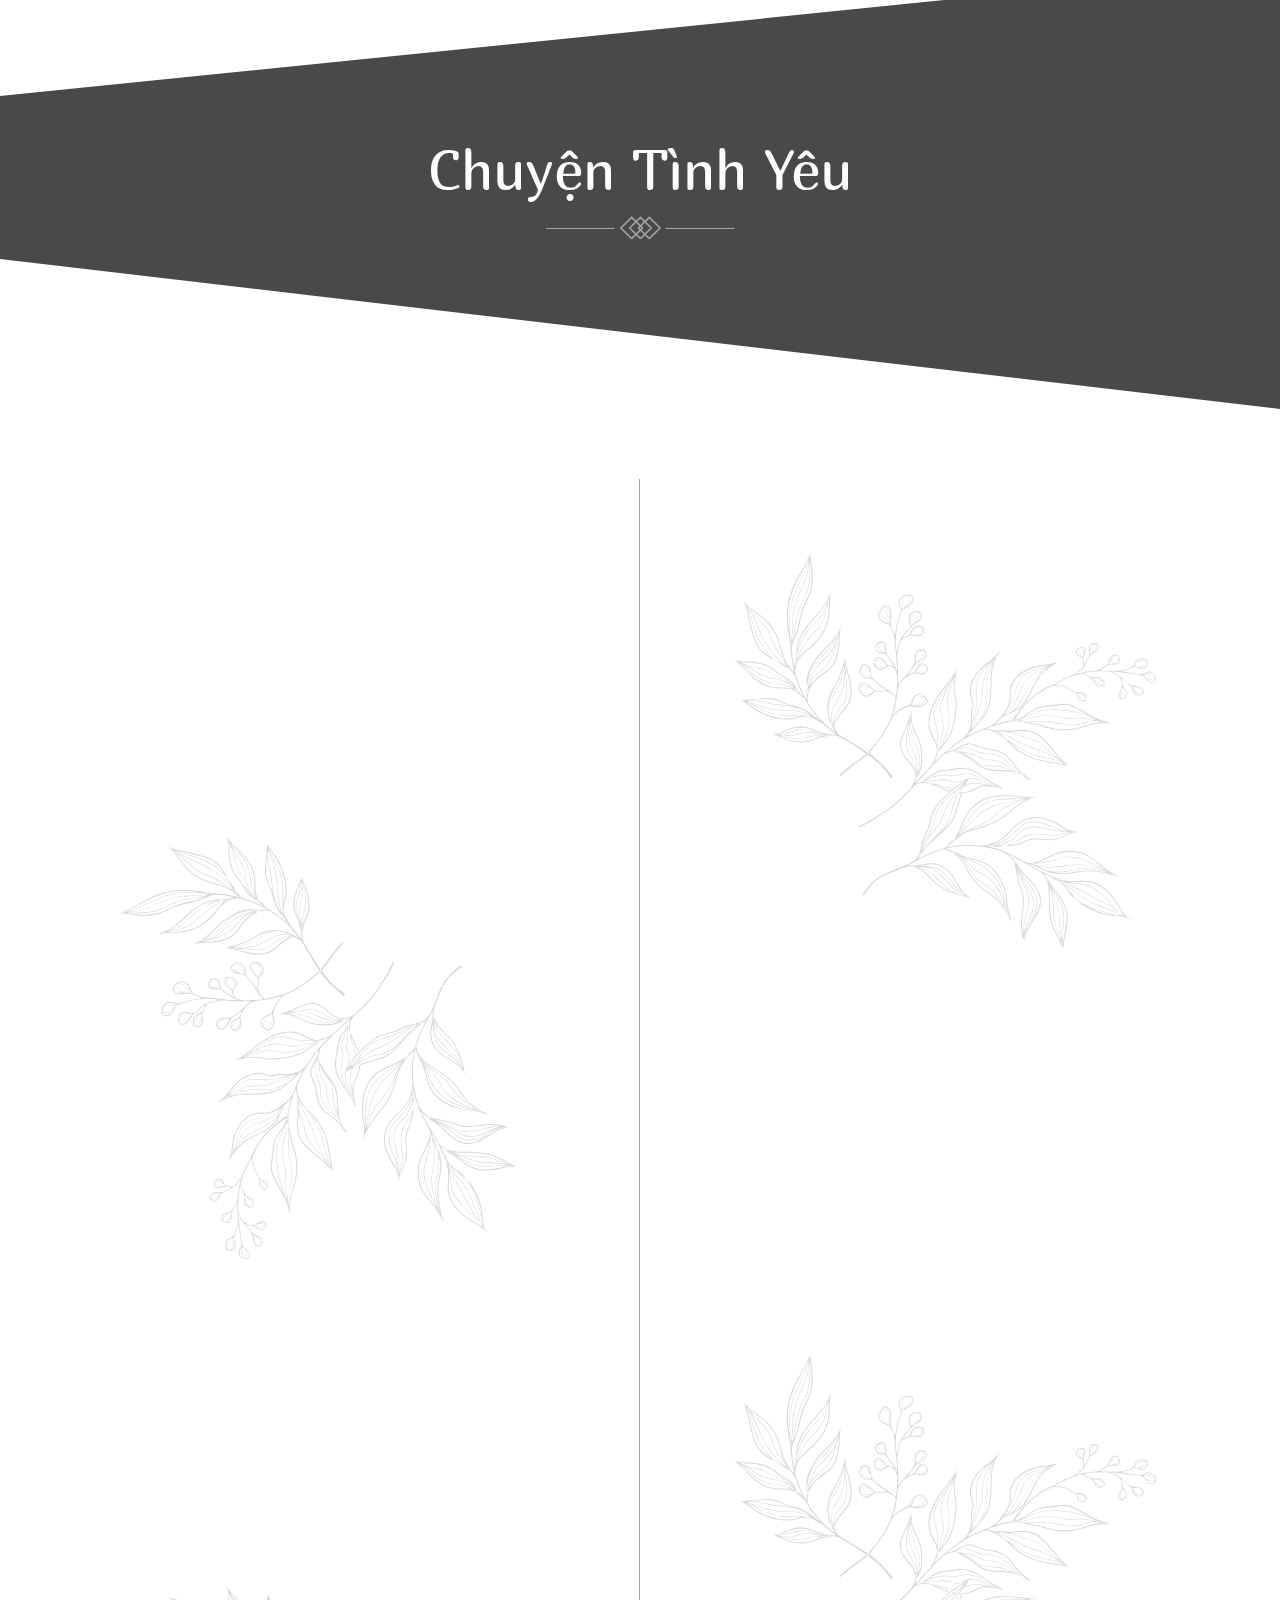
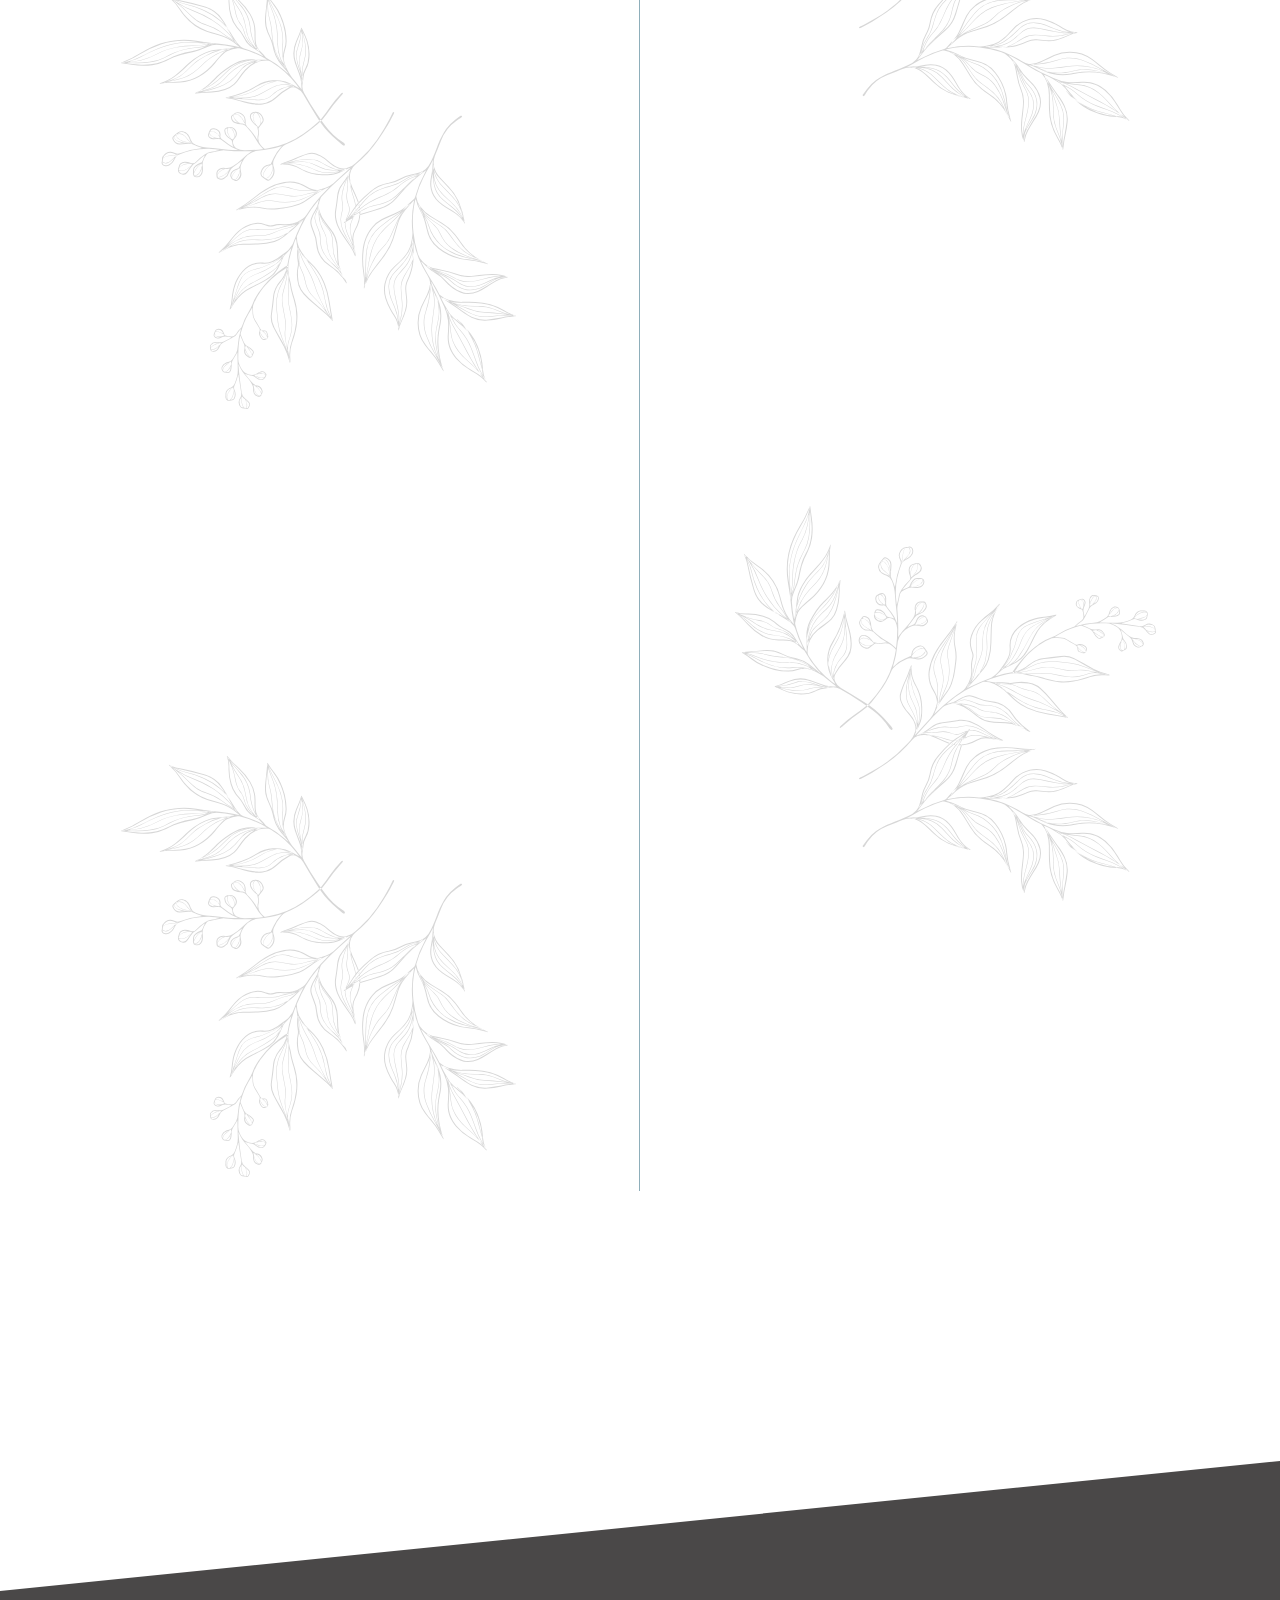
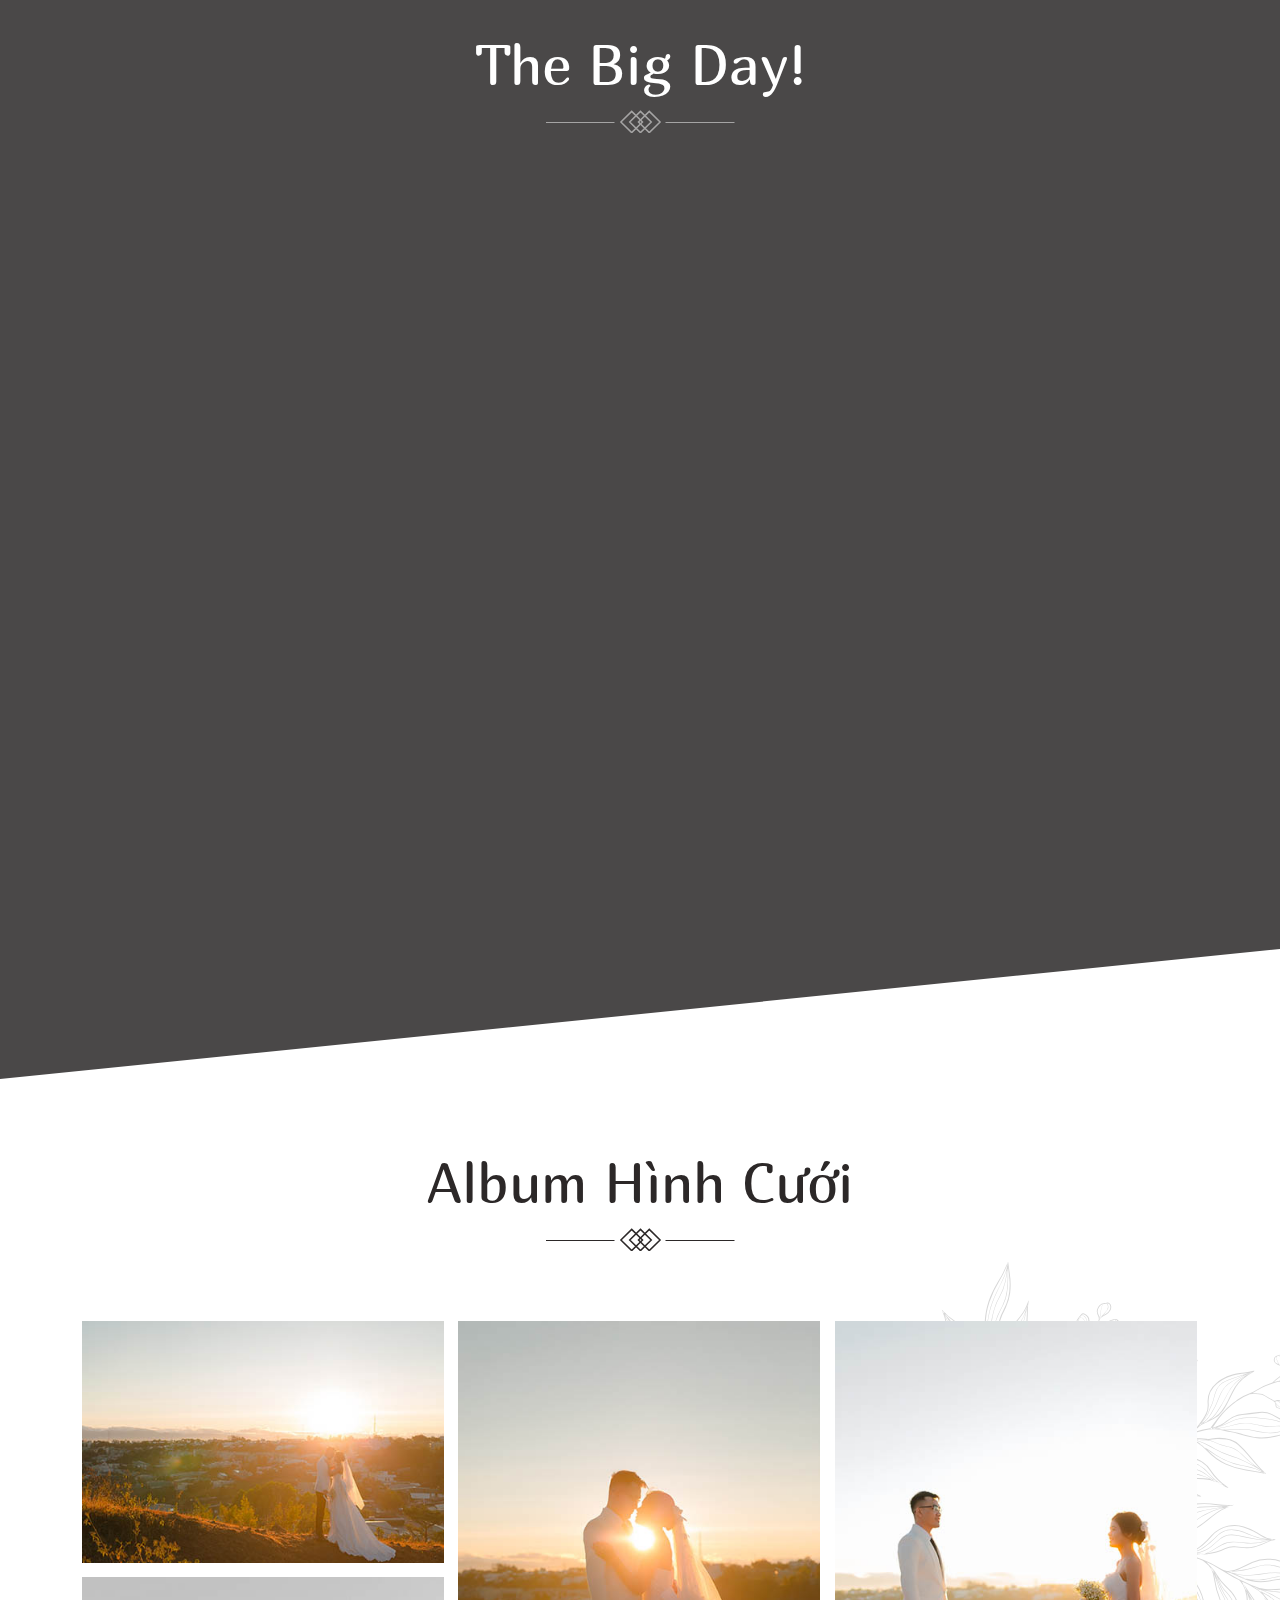
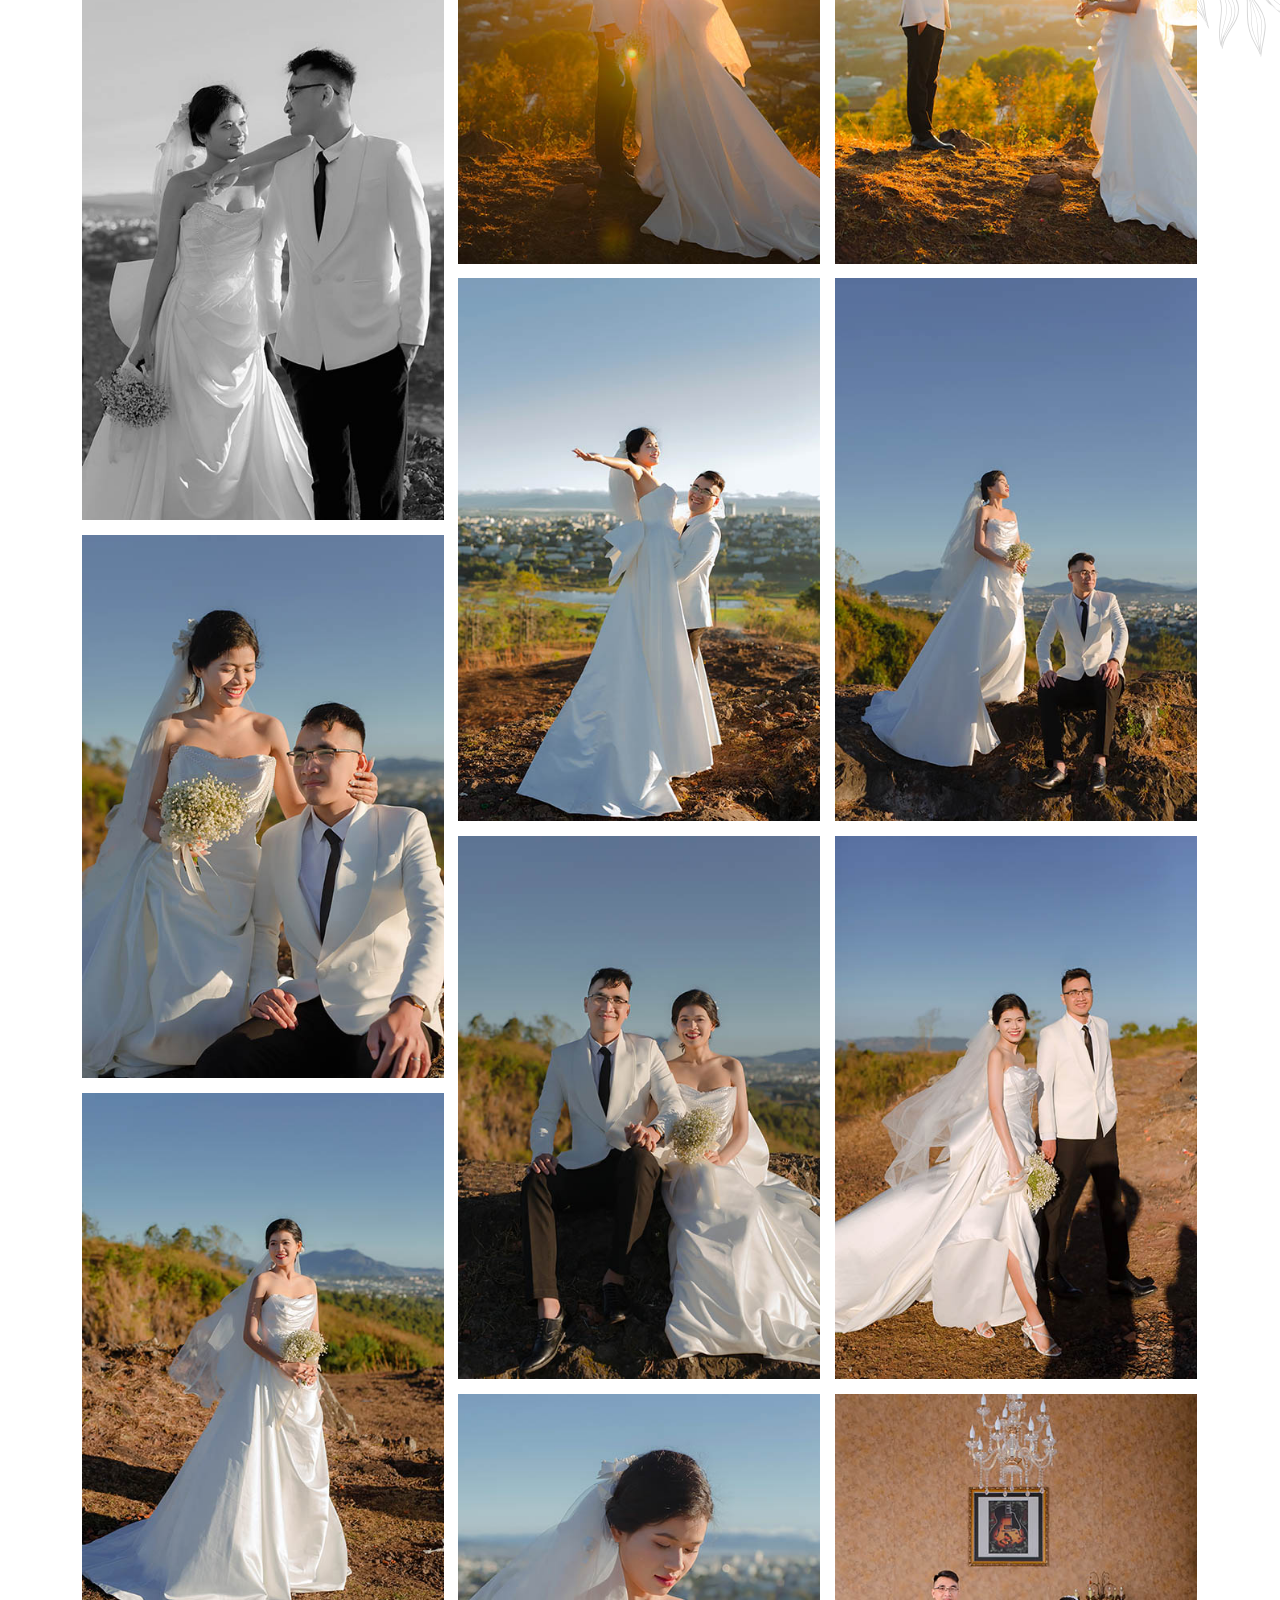
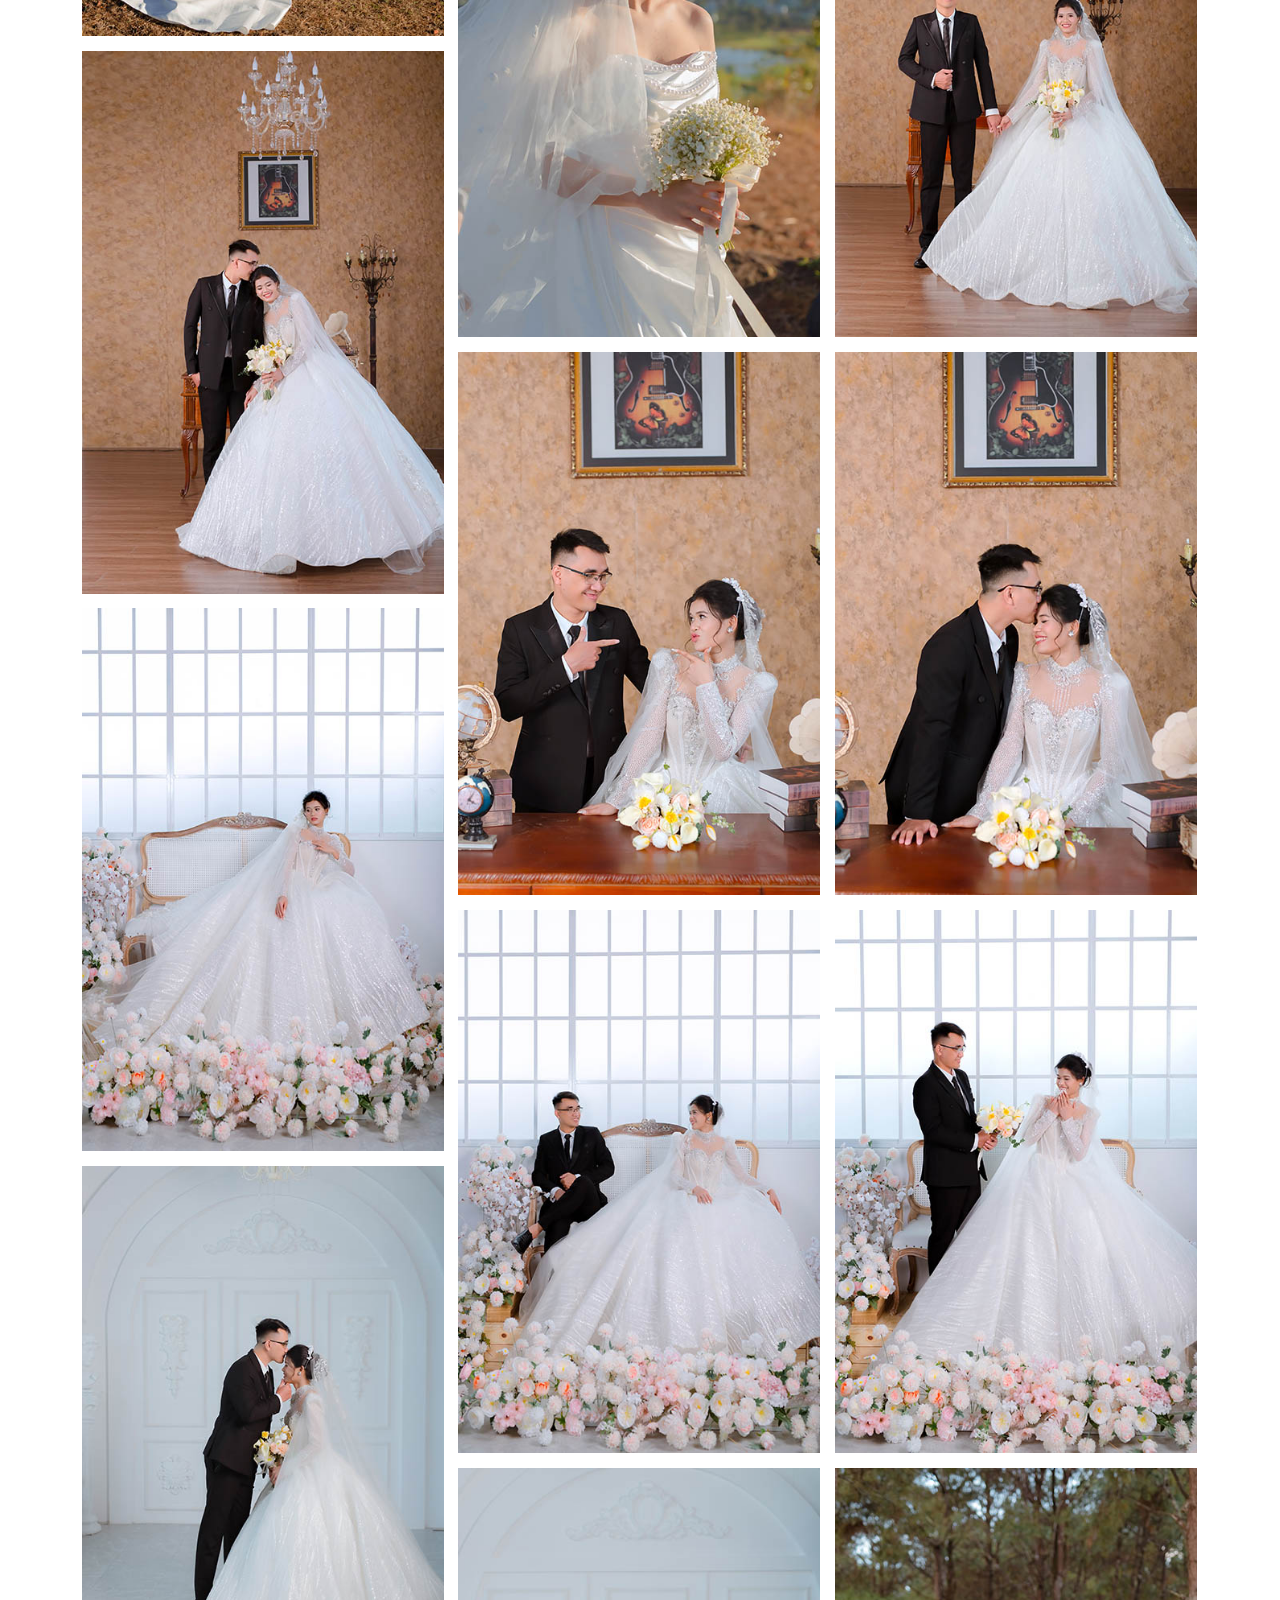
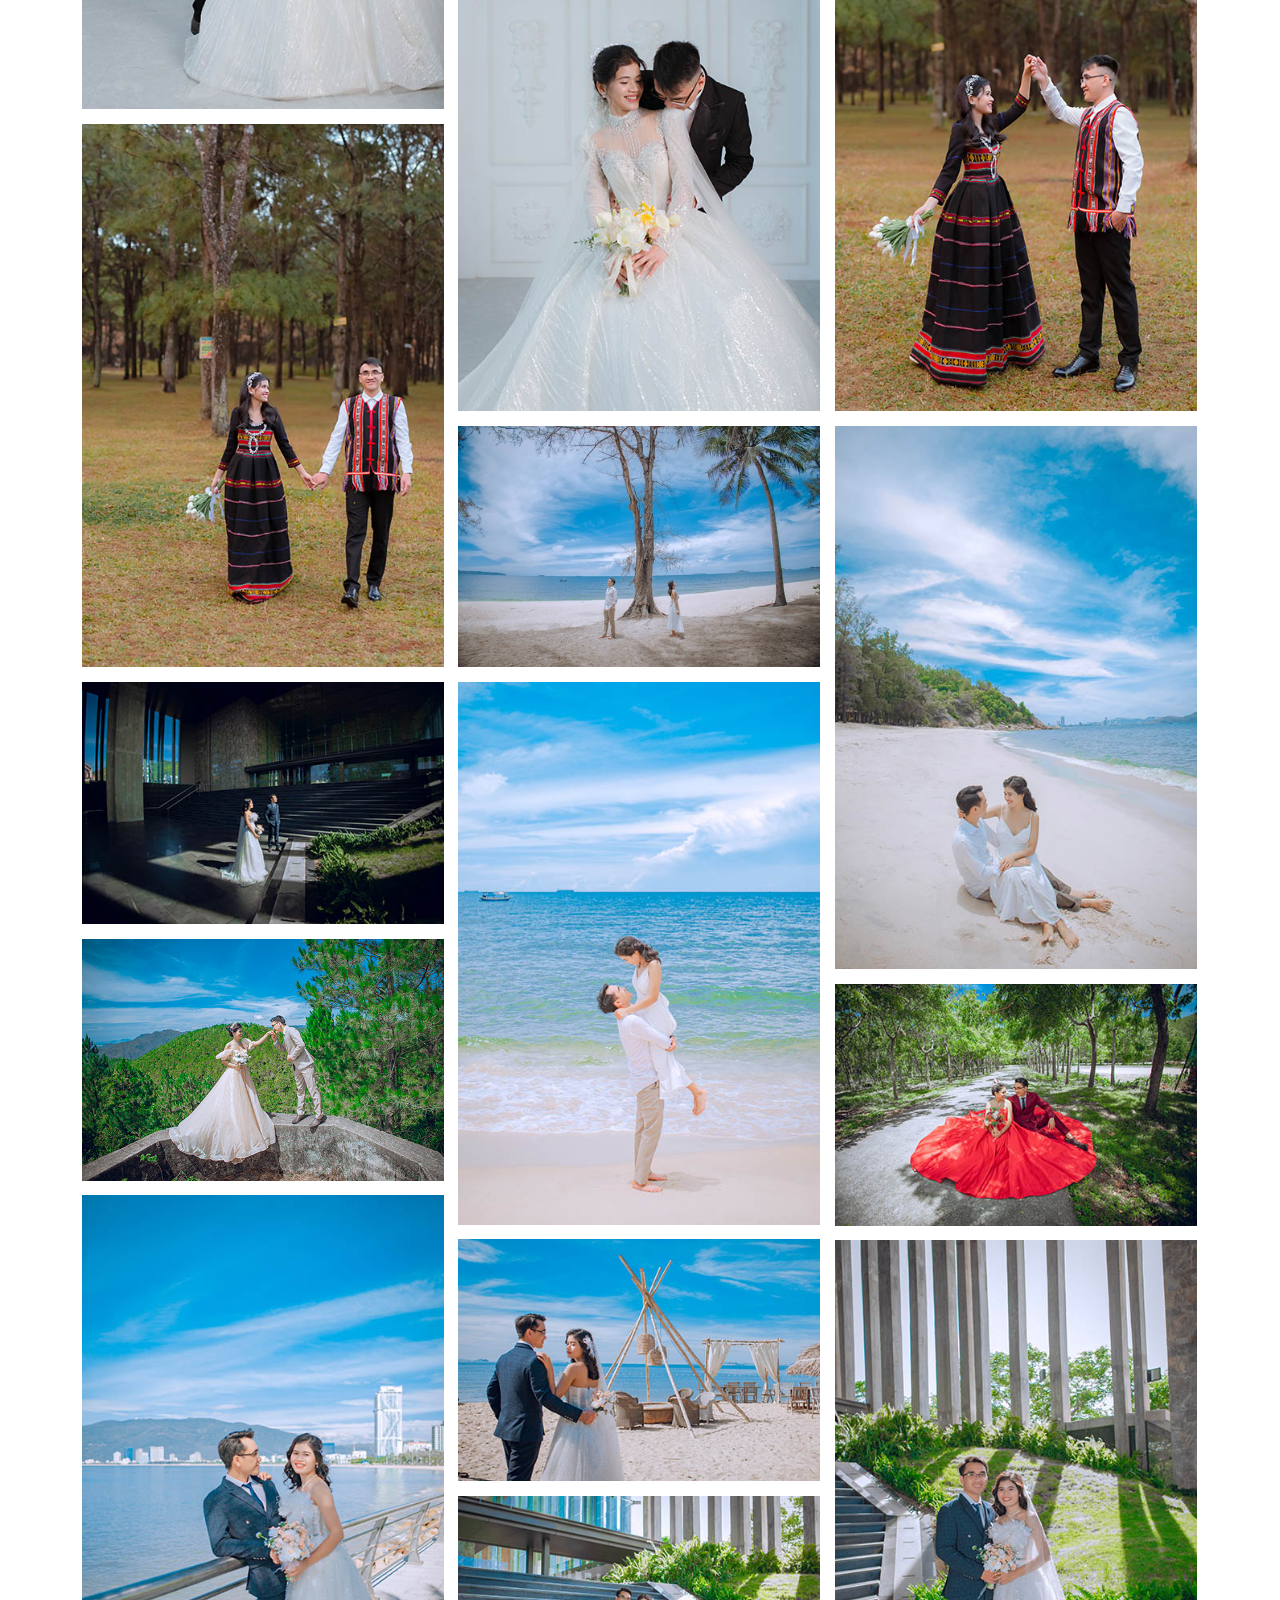
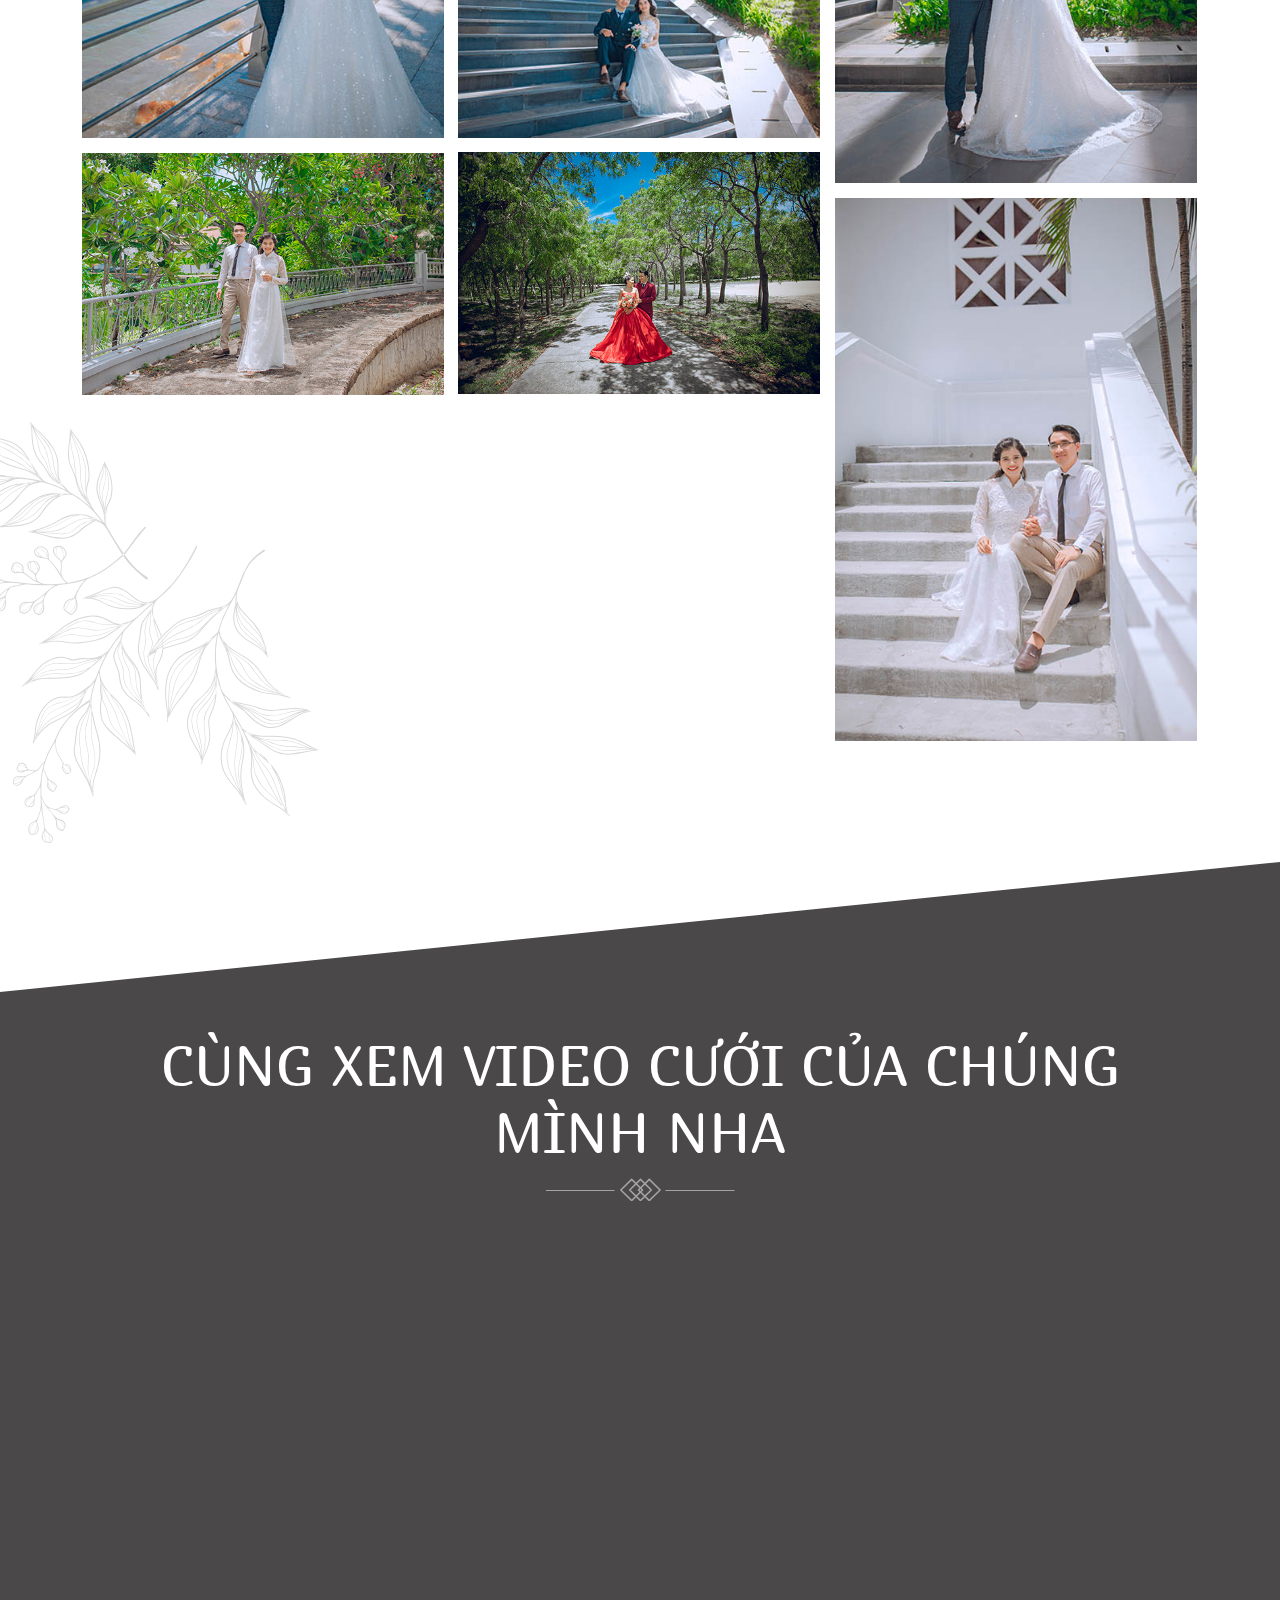
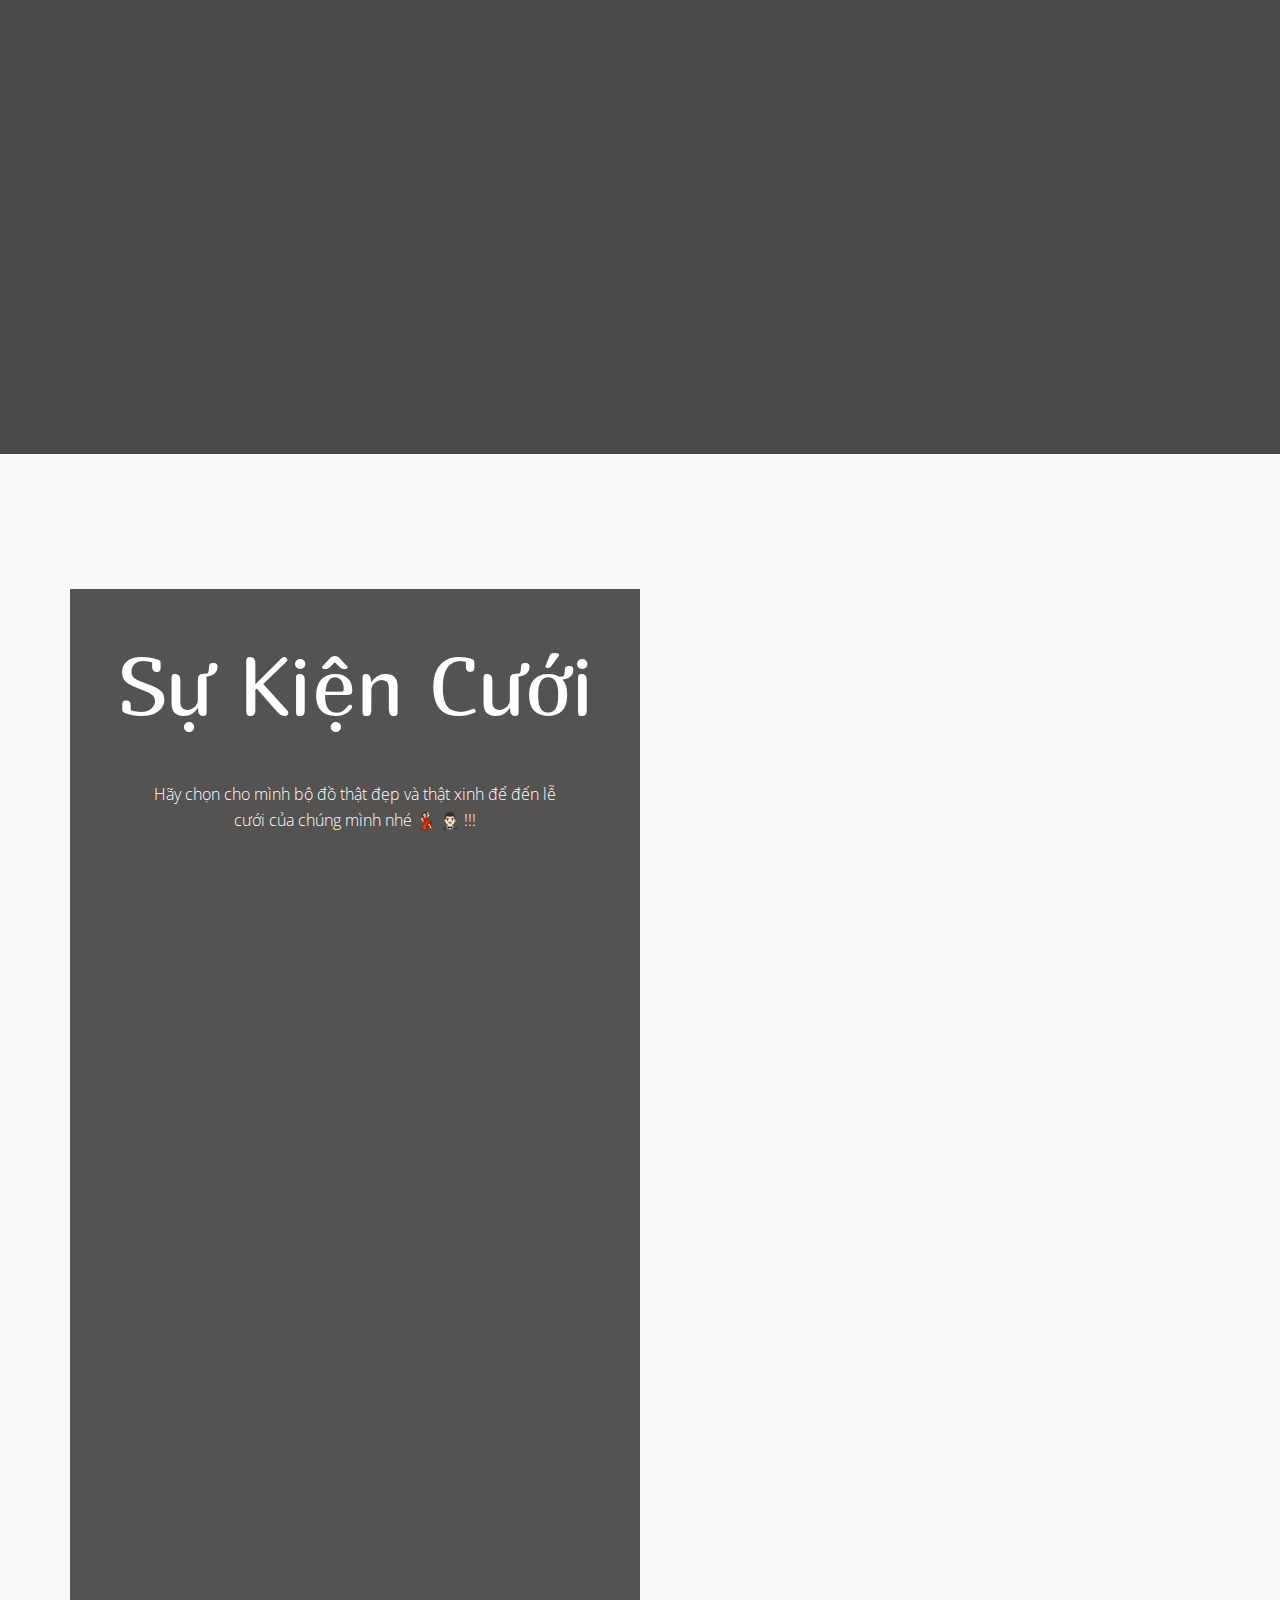
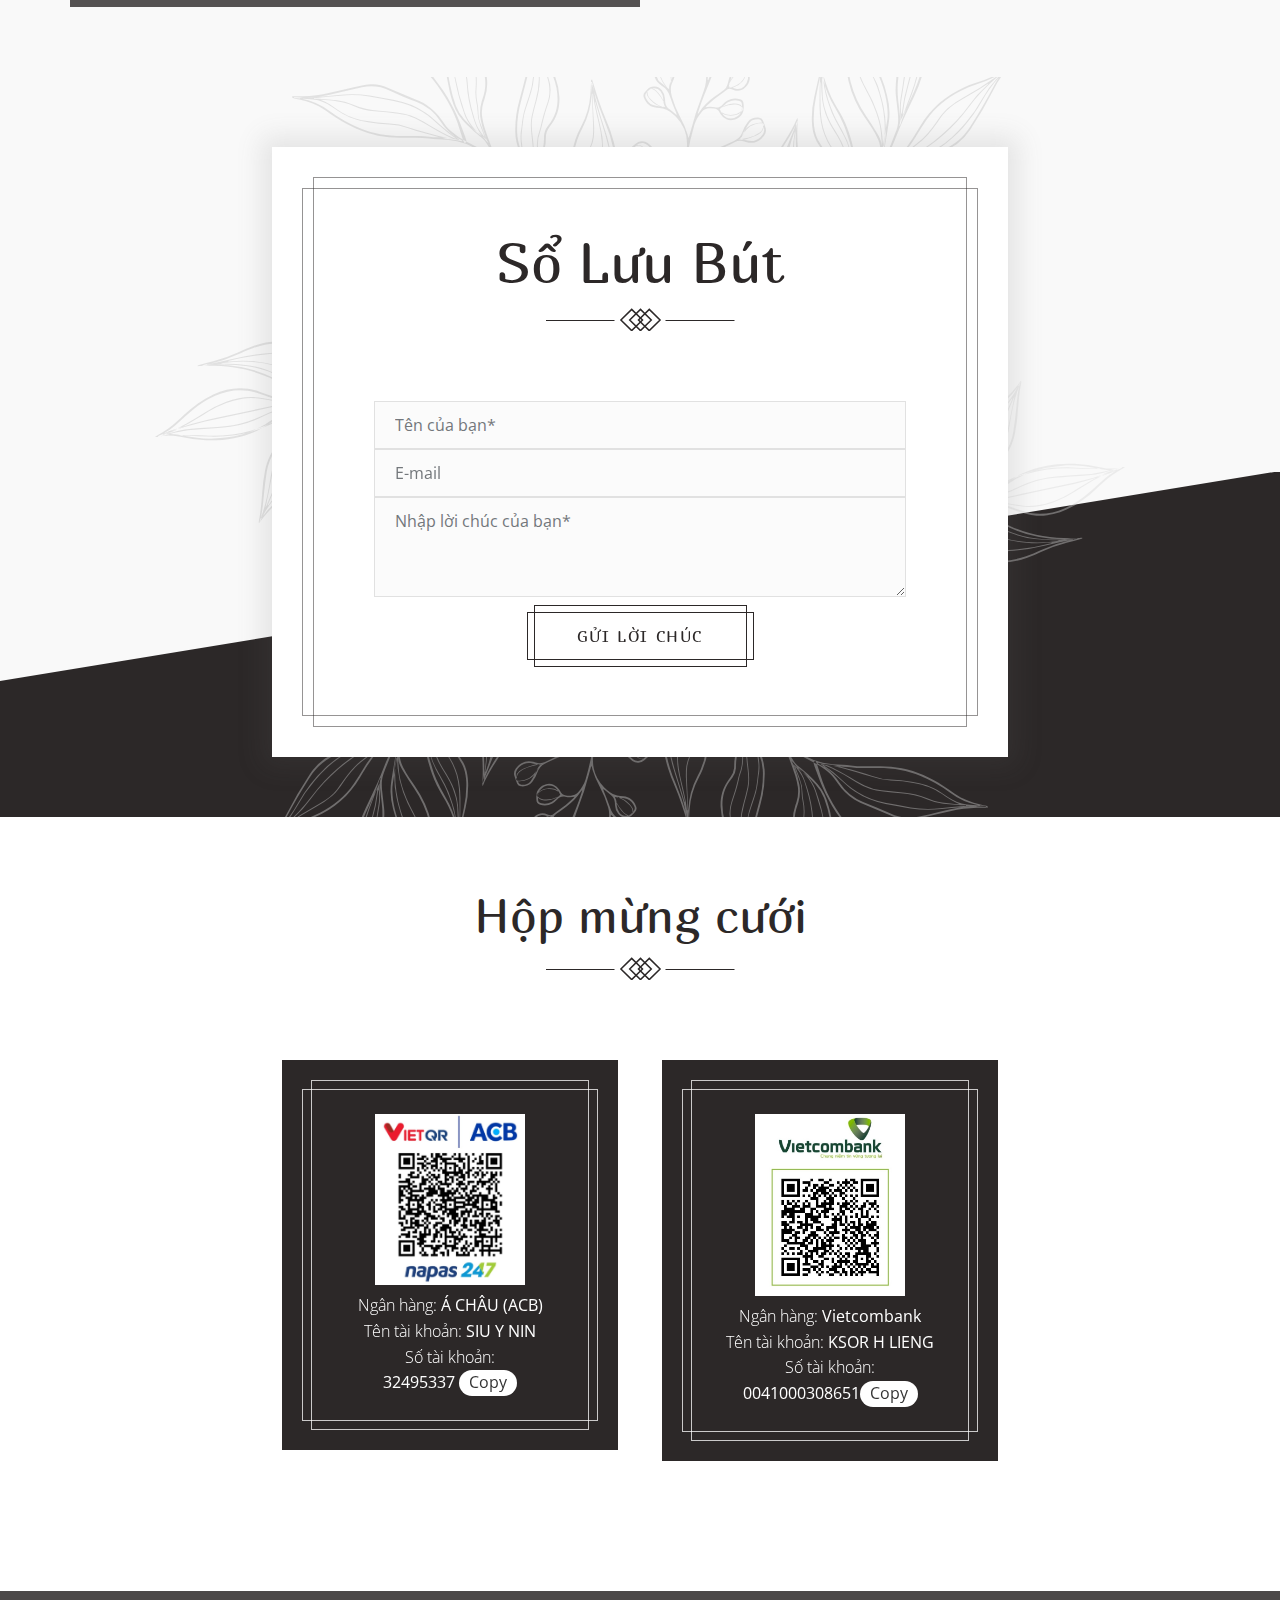
==== commit 32f5727f: "chang image" ====
--- a/index.html
+++ b/index.html
@@ -9,32 +9,30 @@
         <title>SIU Y NIN & KSOR H' LIÊNG | Thiệp mời Online!</title>
         <meta name="keywords" content="Nin Lieng Wedding" />
         <meta name="description" content="SIU Y NIN & KSOR H' LIÊNG - Our wedding date: 2024-02-06 | Tình yêu không chỉ là một danh từ - nó là một động từ; nó còn hơn cả một cảm giác - đó là sự quan tâm, chia sẻ, giúp đỡ, hy sinh">
-
         <!-- Facebook Meta Tags -->
         <meta property="og:url" content="https://www.ninliengwedding.online">
         <meta property="og:type" content="website">
         <meta property="og:title" content="SIU Y NIN & KSOR H' LIÊNG | Thiệp mời online!">
         <meta property="og:description" content="SIU Y NIN & KSOR H' LIÊNG - Our wedding date: 2024-02-06 | Tình yêu không chỉ là một danh từ - nó là một động từ; nó còn hơn cả một cảm giác - đó là sự quan tâm, chia sẻ, giúp đỡ, hy sinh">
-        <meta property="og:image" content="https://ogcdn.net/6064b869-74ed-4eb9-b76c-0b701ffe7e6b/v4/ninliengwedding.online/SIU%20Y%20NIN%20%26%20KSOR%20H'%20LI%C3%8ANG%20%7C%20Thi%E1%BB%87p%20m%E1%BB%9Di!/https%3A%2F%2Fninliengwedding.online%2Ftemplates%2Fimages%2Fsocial.jpg/og.png">
-
+        <meta property="og:image" content="templates/images/social.jpg">
+        <meta property="og:image:width" content="1200">
+        <meta property="og:image:height" content="630">
         <!-- Twitter Meta Tags -->
         <meta name="twitter:card" content="summary_large_image">
         <meta property="twitter:domain" content="ninliengwedding.online">
         <meta property="twitter:url" content="https://www.ninliengwedding.online">
         <meta name="twitter:title" content="SIU Y NIN & KSOR H' LIÊNG | Thiệp mời!">
         <meta name="twitter:description" content="SIU Y NIN & KSOR H' LIÊNG - Our wedding date: 2024-02-06 | Tình yêu không chỉ là một danh từ - nó là một động từ; nó còn hơn cả một cảm giác - đó là sự quan tâm, chia sẻ, giúp đỡ, hy sinh">
-        <meta name="twitter:image" content="https://ogcdn.net/6064b869-74ed-4eb9-b76c-0b701ffe7e6b/v4/ninliengwedding.online/SIU%20Y%20NIN%20%26%20KSOR%20H'%20LI%C3%8ANG%20%7C%20Thi%E1%BB%87p%20m%E1%BB%9Di!/https%3A%2F%2Fninliengwedding.online%2Ftemplates%2Fimages%2Fsocial.jpg/og.png">
-
+        <meta name="twitter:image" content="templates/images/social.jpg">
         <!-- Fav and touch icons -->
         <link rel="shortcut icon" type="image/x-icon" href="templates/images/logo.png" />
         <link rel="manifest" href="templates/images/fav_touch_icons/manifest.json" />
 
-         <!-- Google Web Fonts -->
+        <!-- Google Web Fonts -->
         <link rel="preconnect" href="https://fonts.googleapis.com">
         <link rel="preconnect" href="https://fonts.gstatic.com" crossorigin>
         <link href="https://fonts.googleapis.com/css2?family=Open+Sans&display=swap" rel="stylesheet">
         <link href="https://fonts.googleapis.com/css2?family=Marmelad&amp;family=Oooh+Baby&amp;family=Bellota+Text&amp;display=swap" rel="stylesheet">
-
         <link href="templates/css/bootstrap.min.css?v=202401010" rel="stylesheet" />
         <link href="templates/css/libs.css?v=202401010" rel="stylesheet" />
         <link href="templates/css/fontawesome-all.min.css?v=202401010" rel="stylesheet" />
